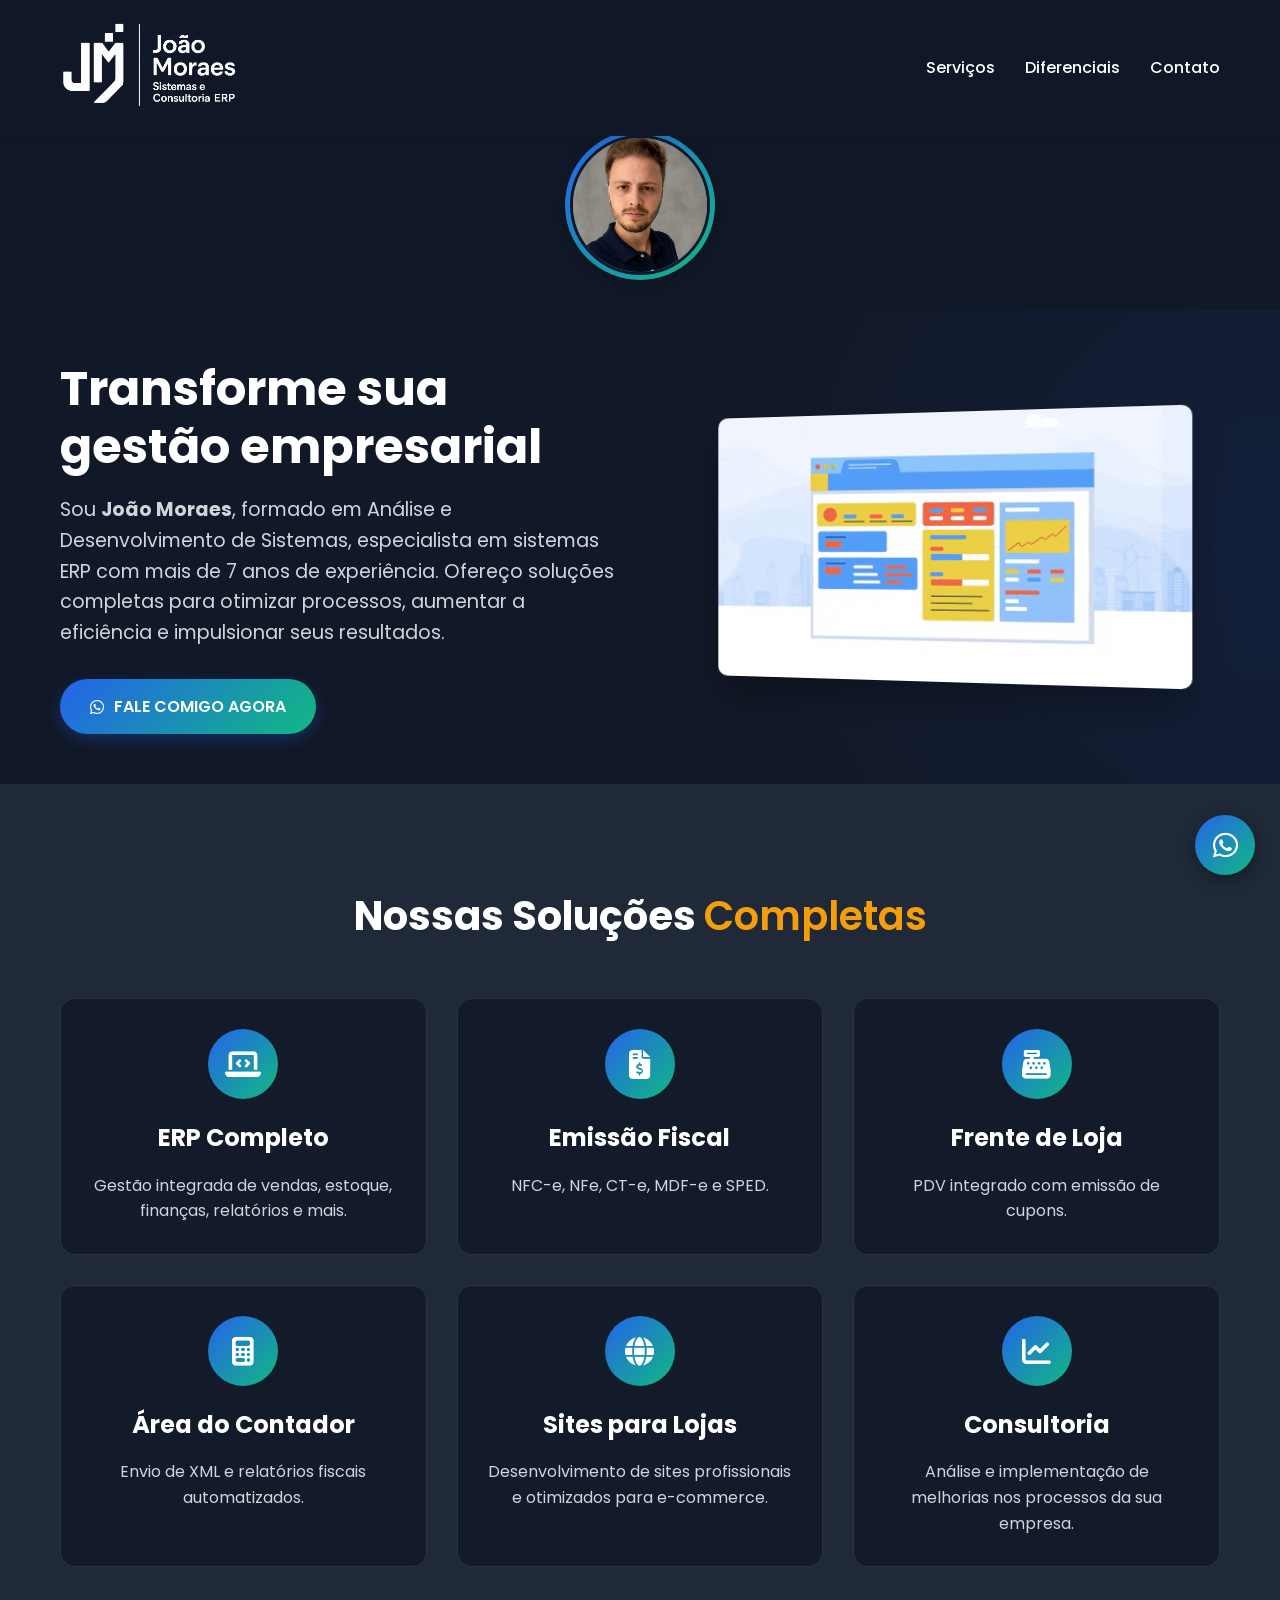
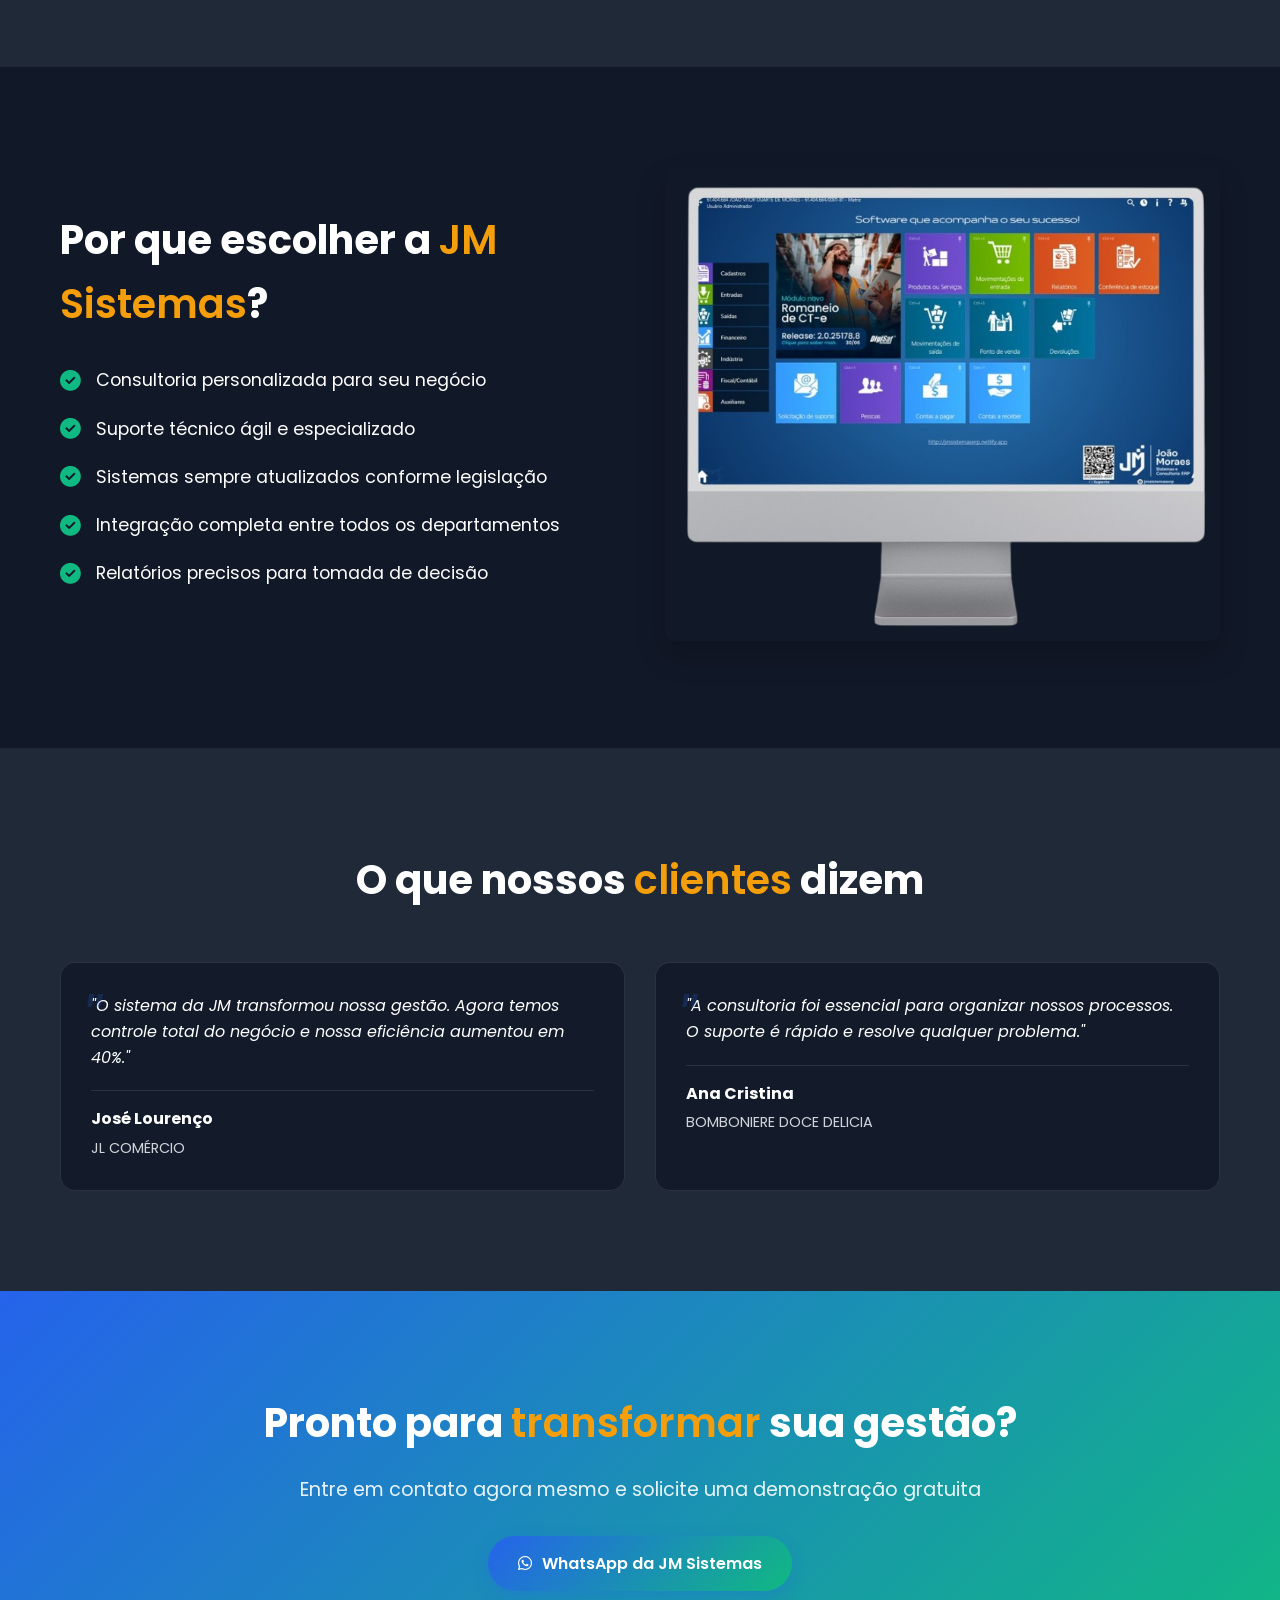
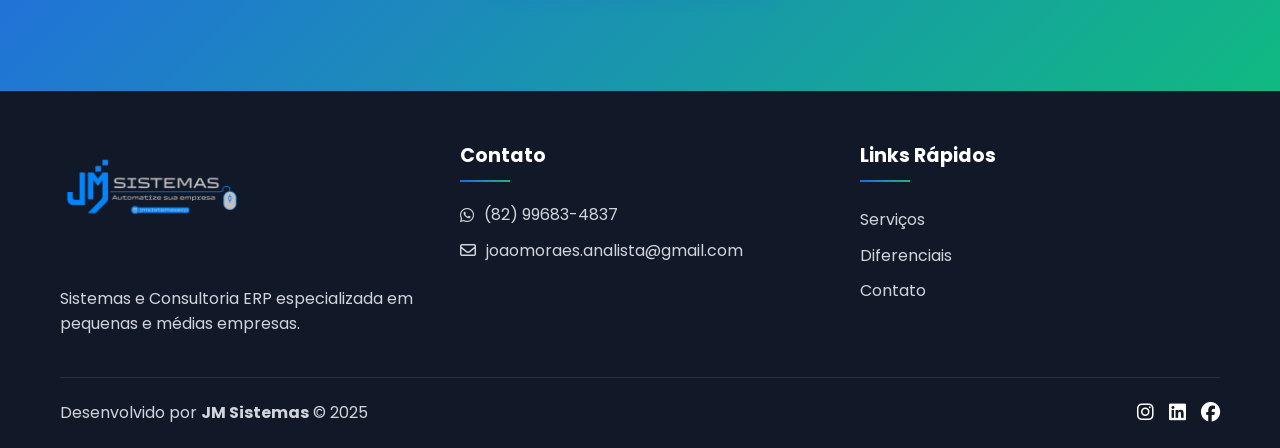
==== index.html @ 99997876 "icon" ====
<!DOCTYPE html>
<html lang="pt-BR">
<head>
    <meta charset="UTF-8">
    <meta name="viewport" content="width=device-width, initial-scale=1.0">
    <title>JM Sistemas e Consultoria ERP</title>
    <link rel="stylesheet" href="style.css">
    <link rel="stylesheet" href="https://cdnjs.cloudflare.com/ajax/libs/font-awesome/6.4.0/css/all.min.css">
    <link href="https://fonts.googleapis.com/css2?family=Poppins:wght@300;400;500;600;700&display=swap" rel="stylesheet">
    <link rel="icon" href="assets/images/favicon.ico" type="image/x-icon">

</head>
<body>
    <!-- Header com Logo e Botão WhatsApp -->
    <header id="inicio">
        <div class="header-container">
            <div class="logo-container">
                <img src="assets/images/logosemfundo.png" alt="JM Sistemas e Consultoria ERP" class="logo">
            </div>
            
            <!-- Menu de Navegação para Desktop -->
            <nav class="desktop-nav">
                <a href="#servicos">Serviços</a>
                <a href="#diferenciais">Diferenciais</a>
                <a href="#contato">Contato</a>
            </nav>
            
            <!-- Menu Hamburger para Mobile -->
            <div class="mobile-menu-btn">
                <i class="fas fa-bars"></i>
            </div>
        </div>
        
        <!-- Menu Mobile (expandido) -->
        <nav class="mobile-nav">
            <a href="#servicos">Serviços</a>
            <a href="#diferenciais">Diferenciais</a>
            <a href="#contato">Contato</a>
        </nav>
    </header>

    <!-- Botão WhatsApp Flutuante -->
    <a href="https://wa.me/5582996834837?text=Ol%C3%A1%2C%20gostaria%20de%20saber%20mais%20sobre%20o%20sistema%3F" class="floating-whatsapp">
        <i class="fab fa-whatsapp"></i>
    </a>

    <!-- Foto de Perfil Circular -->
    <div class="profile-pic-container">
        <img src="assets/images/seu-perfil.jpg" alt="João Moraes - Especialista em ERP" class="profile-pic">
    </div>

    <!-- Seção Hero -->
    <section class="hero">
        <div class="container">
            <div class="hero-content">
                <h1>Transforme sua gestão empresarial</h1>
                <p>Sou <strong>João Moraes</strong>, formado em Análise e Desenvolvimento de Sistemas, especialista em sistemas ERP com mais de 7 anos de experiência. Ofereço soluções completas para otimizar processos, aumentar a eficiência e impulsionar seus resultados.</p>
                <a href="https://wa.me/5582996834837?text=Ol%C3%A1%2C%20gostaria%20de%20saber%20mais%20sobre%20o%20sistema%3F" class="btn-whatsapp pulse">
                    <i class="fab fa-whatsapp"></i> FALE COMIGO AGORA
                </a>
            </div>
            <div class="hero-image">
                <img src="assets/images/erp-dashboard.gif" alt="Dashboard ERP - Sistema de gestão integrada">
            </div>
        </div>
    </section>

    <!-- Seção Serviços -->
    <section class="services" id="servicos">
        <div class="container">
            <h2>Nossas Soluções <span class="highlight">Completas</span></h2>
            <div class="services-grid">
                <div class="service-card">
                    <div class="service-icon">
                        <i class="fas fa-laptop-code"></i>
                    </div>
                    <h3>ERP Completo</h3>
                    <p>Gestão integrada de vendas, estoque, finanças, relatórios e mais.</p>
                </div>
                <div class="service-card">
                    <div class="service-icon">
                        <i class="fas fa-file-invoice-dollar"></i>
                    </div>
                    <h3>Emissão Fiscal</h3>
                    <p>NFC-e, NFe, CT-e, MDF-e e SPED.</p>
                </div>
                <div class="service-card">
                    <div class="service-icon">
                        <i class="fas fa-cash-register"></i>
                    </div>
                    <h3>Frente de Loja</h3>
                    <p>PDV integrado com emissão de cupons.</p>
                </div>
                <div class="service-card">
                    <div class="service-icon">
                        <i class="fas fa-calculator"></i>
                    </div>
                    <h3>Área do Contador</h3>
                    <p>Envio de XML e relatórios fiscais automatizados.</p>
                </div>
                <div class="service-card">
                    <div class="service-icon">
                        <i class="fas fa-globe"></i>
                    </div>
                    <h3>Sites para Lojas</h3>
                    <p>Desenvolvimento de sites profissionais e otimizados para e-commerce.</p>
                </div>
                <div class="service-card">
                    <div class="service-icon">
                        <i class="fas fa-chart-line"></i>
                    </div>
                    <h3>Consultoria</h3>
                    <p>Análise e implementação de melhorias nos processos da sua empresa.</p>
                </div>
            </div>
        </div>
    </section>

    <!-- Seção Diferenciais -->
    <section class="features" id="diferenciais">
        <div class="container">
            <div class="features-content">
                <h2>Por que escolher a <span class="highlight">JM Sistemas</span>?</h2>
                <ul>
                    <li><i class="fas fa-check-circle"></i> Consultoria personalizada para seu negócio</li>
                    <li><i class="fas fa-check-circle"></i> Suporte técnico ágil e especializado</li>
                    <li><i class="fas fa-check-circle"></i> Sistemas sempre atualizados conforme legislação</li>
                    <li><i class="fas fa-check-circle"></i> Integração completa entre todos os departamentos</li>
                    <li><i class="fas fa-check-circle"></i> Relatórios precisos para tomada de decisão</li>
                </ul>
            </div>
            <div class="features-image">
                <img src="assets/images/telasistema.png" alt="Sistema de gestão para lojas">
            </div>
        </div>
    </section>

    <!-- Seção de Depoimentos -->
    <section class="testimonials">
        <div class="container">
            <h2>O que nossos <span class="highlight">clientes</span> dizem</h2>
            <div class="testimonials-grid">
                <div class="testimonial-card">
                    <div class="testimonial-text">
                        <p>"O sistema da JM transformou nossa gestão. Agora temos controle total do negócio e nossa eficiência aumentou em 40%."</p>
                    </div>
                    <div class="testimonial-author">
                        <strong>José Lourenço</strong>
                        <span>JL COMÉRCIO</span>
                    </div>
                </div>
                <div class="testimonial-card">
                    <div class="testimonial-text">
                        <p>"A consultoria foi essencial para organizar nossos processos. O suporte é rápido e resolve qualquer problema."</p>
                    </div>
                    <div class="testimonial-author">
                        <strong>Ana Cristina</strong>
                        <span>BOMBONIERE DOCE DELICIA</span>
                    </div>
                </div>
            </div>
        </div>
    </section>

    <!-- CTA Final -->
    <section class="cta" id="contato">
        <div class="container">
            <h2>Pronto para <span class="highlight">transformar</span> sua gestão?</h2>
            <p>Entre em contato agora mesmo e solicite uma demonstração gratuita</p>
            <a href="https://wa.me/5582996834837?text=Ol%C3%A1%2C%20gostaria%20de%20saber%20mais%20sobre%20o%20sistema%3F" class="btn-whatsapp">
                <i class="fab fa-whatsapp"></i> WhatsApp da JM Sistemas
            </a>
        </div>
    </section>

    <!-- Rodapé -->
    <footer>
        <div class="container">
            <div class="footer-content">
                <div class="footer-info">
                    <img src="assets/images/pngarte.png" alt="JM Sistemas" class="footer-logo">
                    <p>Sistemas e Consultoria ERP especializada em pequenas e médias empresas.</p>
                </div>
                <div class="footer-contact">
                    <h3>Contato</h3>
                    <p><i class="fab fa-whatsapp"></i> (82) 99683-4837</p>
                    <p><i class="far fa-envelope"></i> joaomoraes.analista@gmail.com</p>
                </div>
                <div class="footer-links">
                    <h3>Links Rápidos</h3>
                    <a href="#servicos">Serviços</a>
                    <a href="#diferenciais">Diferenciais</a>
                    <a href="#contato">Contato</a>
                </div>
            </div>
            <div class="footer-bottom">
                <p>Desenvolvido por <strong>JM Sistemas</strong> © 2025</p>
                <div class="social-icons">
                    <a href="https://www.instagram.com/jmsistemaserp/"><i class="fab fa-instagram"></i></a>
                    <a href="https://www.linkedin.com/in/joao-moraes-17239a230/"><i class="fab fa-linkedin"></i></a>
                    <a href="#"><i class="fab fa-facebook"></i></a>
                </div>
            </div>
        </div>
    </footer>

    <script src="script.js"></script>
</body>
</html>
---- style.css ----
/* Reset e Variáveis */
:root {
    --primary: #2563eb;
    --primary-dark: #1d4ed8;
    --secondary: #10b981;
    --dark: #1f2937;
    --darker: #111827;
    --light: #f3f4f6;
    --accent: #f59e0b;
    --text: #ffffff;
    --text-muted: #d1d5db;
    --card-bg: rgba(17, 24, 39, 0.8);
    --gradient: linear-gradient(135deg, var(--primary), var(--secondary));
}

* {
    margin: 0;
    padding: 0;
    box-sizing: border-box;
}

body {
    font-family: 'Poppins', sans-serif;
    background-color: var(--darker);
    color: var(--text);
    line-height: 1.6;
    overflow-x: hidden;
    padding-top: 90px;
}

.container {
    width: 100%;
    max-width: 1200px;
    margin: 0 auto;
    padding: 0 20px;
}

.highlight {
    color: var(--accent);
    font-weight: 600;
}

/* Header */
header {
    position: fixed;
    top: 0;
    left: 0;
    width: 100%;
    padding: 15px 0;
    background: rgba(17, 24, 39, 0.95);
    backdrop-filter: blur(10px);
    z-index: 1000;
    box-shadow: 0 5px 15px rgba(0, 0, 0, 0.1);
    transition: all 0.3s ease;
}

.header-container {
    display: flex;
    justify-content: space-between;
    align-items: center;
    max-width: 1200px;
    margin: 0 auto;
    padding: 0 20px;
}

.logo-container {
    flex: 1;
}

.logo {
    max-width: 180px;
    height: auto;
    transition: all 0.3s ease;
}

/* Navegação Desktop */
.desktop-nav {
    display: flex;
    gap: 30px;
}

@media (max-width: 768px) {
    .desktop-nav {
        display: none;
    }
}

.desktop-nav a {
    color: var(--text);
    text-decoration: none;
    font-weight: 500;
    transition: all 0.3s ease;
    position: relative;
}

.desktop-nav a:after {
    content: '';
    position: absolute;
    bottom: -5px;
    left: 0;
    width: 0;
    height: 2px;
    background: var(--gradient);
    transition: width 0.3s ease;
}

.desktop-nav a:hover {
    color: var(--accent);
}

.desktop-nav a:hover:after {
    width: 100%;
}

/* Menu Mobile */
.mobile-menu-btn {
    display: none;
    font-size: 1.5rem;
    cursor: pointer;
    color: var(--text);
}

@media (max-width: 768px) {
    .mobile-menu-btn {
        display: block;
    }
}

.mobile-nav {
    display: none;
    flex-direction: column;
    background: var(--card-bg);
    padding: 20px;
    border-radius: 10px;
    margin-top: 20px;
    box-shadow: 0 5px 15px rgba(0, 0, 0, 0.2);
}

.mobile-nav.active {
    display: flex;
}

.mobile-nav a {
    color: var(--text);
    text-decoration: none;
    padding: 10px 0;
    border-bottom: 1px solid rgba(255, 255, 255, 0.1);
    transition: all 0.3s ease;
}

.mobile-nav a:hover {
    color: var(--accent);
    padding-left: 10px;
}

/* Botão WhatsApp Flutuante */
.floating-whatsapp {
    position: fixed;
    bottom: 25px;
    right: 25px;
    width: 60px;
    height: 60px;
    background: var(--gradient);
    color: white;
    border-radius: 50%;
    display: flex;
    align-items: center;
    justify-content: center;
    font-size: 1.8rem;
    text-decoration: none;
    box-shadow: 0 5px 15px rgba(0, 0, 0, 0.3);
    z-index: 999;
    transition: all 0.3s ease;
    animation: pulse 2s infinite;
}

.floating-whatsapp:hover {
    transform: scale(1.1);
    box-shadow: 0 8px 20px rgba(0, 0, 0, 0.4);
}

/* Foto de Perfil */
.profile-pic-container {
    width: 150px;
    height: 150px;
    margin: 40px auto 30px;
    border-radius: 50%;
    padding: 5px;
    background: var(--gradient);
    display: flex;
    align-items: center;
    justify-content: center;
    box-shadow: 0 5px 20px rgba(0, 0, 0, 0.2);
    animation: float 6s ease-in-out infinite;
}

.profile-pic {
    width: 100%;
    height: 100%;
    border-radius: 50%;
    object-fit: cover;
    border: 3px solid var(--darker);
}

@keyframes float {
    0%, 100% { transform: translateY(0); }
    50% { transform: translateY(-10px); }
}

/* Hero Section */
.hero {
    padding: 50px 0;
    position: relative;
    overflow: hidden;
}

.hero:before {
    content: '';
    position: absolute;
    top: -50%;
    right: -50%;
    width: 100%;
    height: 200%;
    background: radial-gradient(circle, rgba(37, 99, 235, 0.1) 0%, transparent 70%);
    z-index: -1;
}

.hero .container {
    display: flex;
    align-items: center;
    gap: 50px;
}

@media (max-width: 968px) {
    .hero .container {
        flex-direction: column;
        text-align: center;
    }
}

.hero-content {
    flex: 1;
}

.hero-content h1 {
    font-size: 3rem;
    margin-bottom: 20px;
    line-height: 1.2;
}

@media (max-width: 768px) {
    .hero-content h1 {
        font-size: 2.2rem;
    }
}

.hero-content p {
    font-size: 1.2rem;
    margin-bottom: 30px;
    color: var(--text-muted);
}

.hero-image {
    flex: 1;
    display: flex;
    justify-content: center;
    align-items: center;
}

.hero-image img {
    max-width: 100%;
    border-radius: 10px;
    box-shadow: 0 20px 40px rgba(0, 0, 0, 0.3);
    transform: perspective(800px) rotateY(-10deg);
    transition: transform 0.5s ease;
}

.hero-image img:hover {
    transform: perspective(800px) rotateY(0);
}

/* Botão WhatsApp */
.btn-whatsapp {
    display: inline-flex;
    align-items: center;
    gap: 10px;
    background: var(--gradient);
    color: white;
    padding: 15px 30px;
    border-radius: 50px;
    text-decoration: none;
    font-weight: 600;
    transition: all 0.3s ease;
    box-shadow: 0 5px 15px rgba(37, 99, 235, 0.3);
}

.btn-whatsapp:hover {
    transform: translateY(-3px);
    box-shadow: 0 8px 20px rgba(37, 99, 235, 0.4);
}

.pulse {
    animation: pulse 2s infinite;
}

@keyframes pulse {
    0% { box-shadow: 0 0 0 0 rgba(37, 99, 235, 0.7); }
    70% { box-shadow: 0 0 0 15px rgba(37, 99, 235, 0); }
    100% { box-shadow: 0 0 0 0 rgba(37, 99, 235, 0); }
}

/* Serviços */
.services {
    padding: 100px 0;
    background: var(--dark);
}

.services h2 {
    text-align: center;
    font-size: 2.5rem;
    margin-bottom: 50px;
}

.services-grid {
    display: grid;
    grid-template-columns: repeat(auto-fit, minmax(300px, 1fr));
    gap: 30px;
}

.service-card {
    background: var(--card-bg);
    padding: 30px;
    border-radius: 15px;
    transition: all 0.3s ease;
    text-align: center;
    border: 1px solid rgba(255, 255, 255, 0.1);
    backdrop-filter: blur(10px);
}

.service-card:hover {
    transform: translateY(-10px);
    box-shadow: 0 15px 30px rgba(0, 0, 0, 0.2);
    border-color: rgba(37, 99, 235, 0.3);
}

.service-icon {
    width: 70px;
    height: 70px;
    margin: 0 auto 20px;
    background: var(--gradient);
    border-radius: 50%;
    display: flex;
    align-items: center;
    justify-content: center;
    font-size: 1.8rem;
    color: white;
}

.service-card h3 {
    font-size: 1.5rem;
    margin-bottom: 15px;
}

.service-card p {
    color: var(--text-muted);
}

/* Diferenciais */
.features {
    padding: 100px 0;
}

.features .container {
    display: flex;
    align-items: center;
    gap: 50px;
}

@media (max-width: 968px) {
    .features .container {
        flex-direction: column;
    }
}

.features-content {
    flex: 1;
}

.features-content h2 {
    font-size: 2.5rem;
    margin-bottom: 30px;
}

.features-content ul {
    list-style: none;
}

.features-content li {
    margin: 20px 0;
    display: flex;
    align-items: center;
    font-size: 1.1rem;
}

.features-content i {
    color: var(--secondary);
    margin-right: 15px;
    font-size: 1.3rem;
}

.features-image {
    flex: 1;
}

.features-image img {
    max-width: 100%;
    border-radius: 10px;
    box-shadow: 0 15px 30px rgba(0, 0, 0, 0.2);
}

/* Depoimentos */
.testimonials {
    padding: 100px 0;
    background: var(--dark);
}

.testimonials h2 {
    text-align: center;
    font-size: 2.5rem;
    margin-bottom: 50px;
}

.testimonials-grid {
    display: grid;
    grid-template-columns: repeat(auto-fit, minmax(300px, 1fr));
    gap: 30px;
}

.testimonial-card {
    background: var(--card-bg);
    padding: 30px;
    border-radius: 15px;
    border: 1px solid rgba(255, 255, 255, 0.1);
}

.testimonial-text {
    margin-bottom: 20px;
    font-style: italic;
    position: relative;
}

.testimonial-text:before {
    content: '"';
    font-size: 4rem;
    color: var(--primary);
    opacity: 0.2;
    position: absolute;
    top: -20px;
    left: -10px;
}

.testimonial-author {
    border-top: 1px solid rgba(255, 255, 255, 0.1);
    padding-top: 15px;
}

.testimonial-author span {
    display: block;
    color: var(--text-muted);
    font-size: 0.9rem;
    margin-top: 5px;
}

/* CTA */
.cta {
    padding: 100px 0;
    text-align: center;
    background: var(--gradient);
}

.cta h2 {
    font-size: 2.5rem;
    margin-bottom: 20px;
}

.cta p {
    font-size: 1.2rem;
    margin-bottom: 30px;
    color: rgba(255, 255, 255, 0.9);
}

/* Footer */
footer {
    background: var(--darker);
    padding: 50px 0 20px;
}

.footer-content {
    display: grid;
    grid-template-columns: repeat(auto-fit, minmax(250px, 1fr));
    gap: 40px;
    margin-bottom: 40px;
}

.footer-logo {
    max-width: 180px;
    margin-bottom: 20px;
}

.footer-info p {
    color: var(--text-muted);
    margin-top: 15px;
}

.footer-contact h3,
.footer-links h3 {
    font-size: 1.2rem;
    margin-bottom: 20px;
    position: relative;
    padding-bottom: 10px;
}

.footer-contact h3:after,
.footer-links h3:after {
    content: '';
    position: absolute;
    bottom: 0;
    left: 0;
    width: 50px;
    height: 2px;
    background: var(--gradient);
}

.footer-contact p {
    margin: 10px 0;
    display: flex;
    align-items: center;
    gap: 10px;
    color: var(--text-muted);
}

.footer-links {
    display: flex;
    flex-direction: column;
}

.footer-links a {
    color: var(--text-muted);
    text-decoration: none;
    margin: 5px 0;
    transition: all 0.3s ease;
}

.footer-links a:hover {
    color: var(--accent);
    padding-left: 5px;
}

.footer-bottom {
    border-top: 1px solid rgba(255, 255, 255, 0.1);
    padding-top: 20px;
    display: flex;
    justify-content: space-between;
    align-items: center;
    flex-wrap: wrap;
    gap: 20px;
}

@media (max-width: 768px) {
    .footer-bottom {
        flex-direction: column;
        text-align: center;
    }
}

.footer-bottom p {
    color: var(--text-muted);
}

.social-icons {
    display: flex;
    gap: 15px;
}

.social-icons a {
    color: var(--text);
    font-size: 1.2rem;
    transition: all 0.3s ease;
}

.social-icons a:hover {
    color: var(--accent);
    transform: translateY(-3px);
}
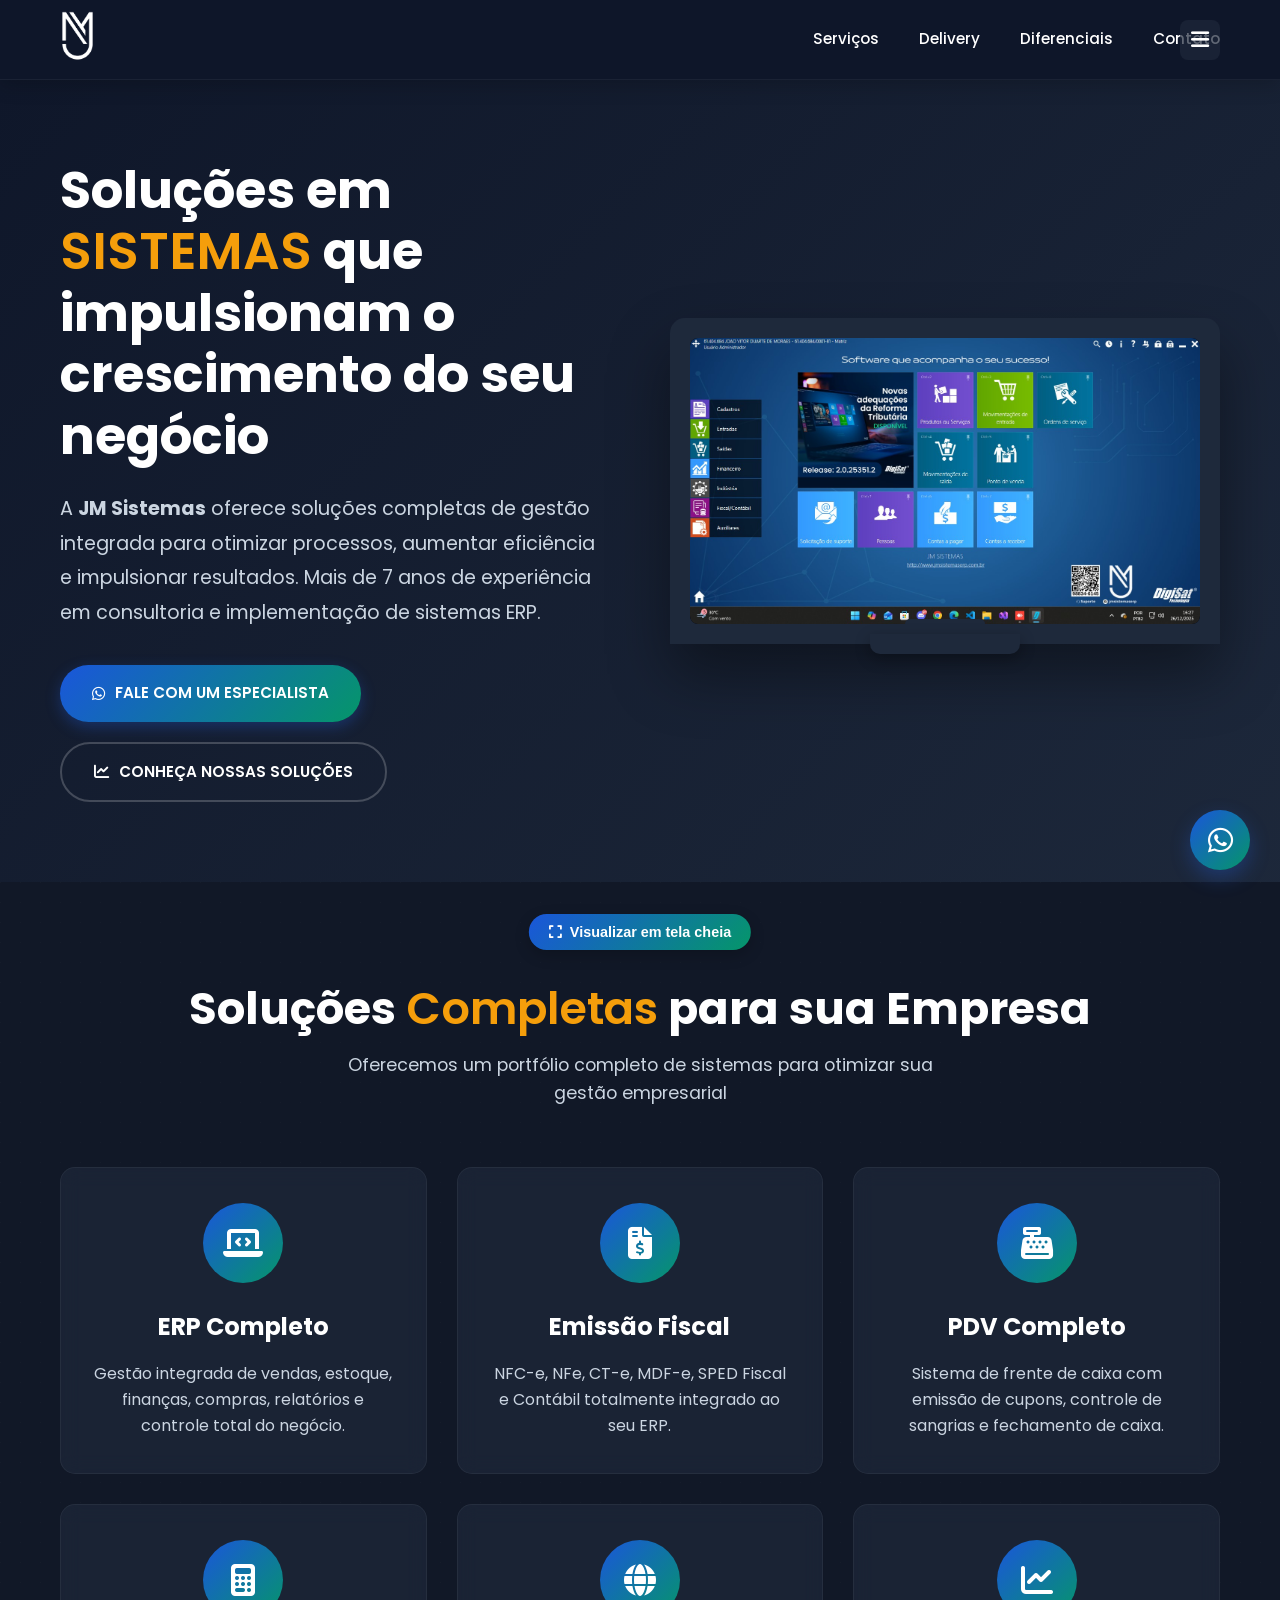
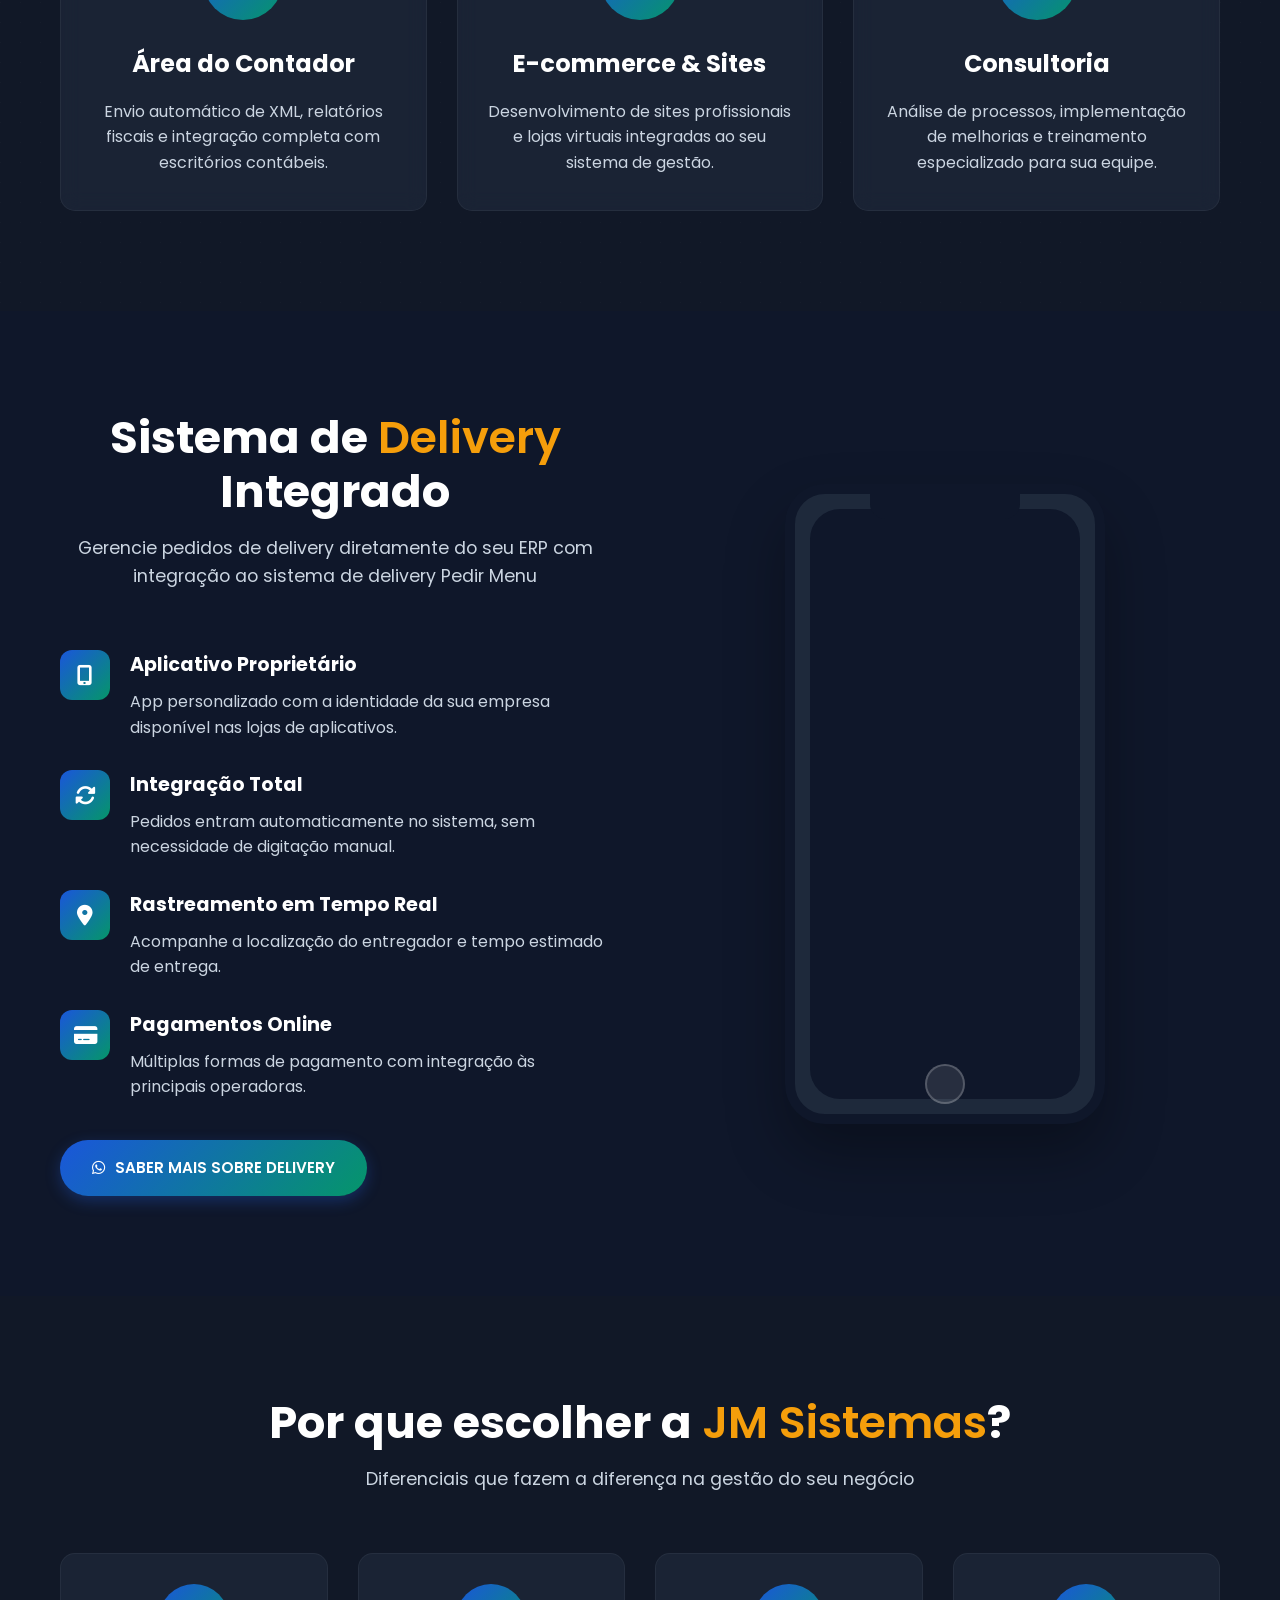
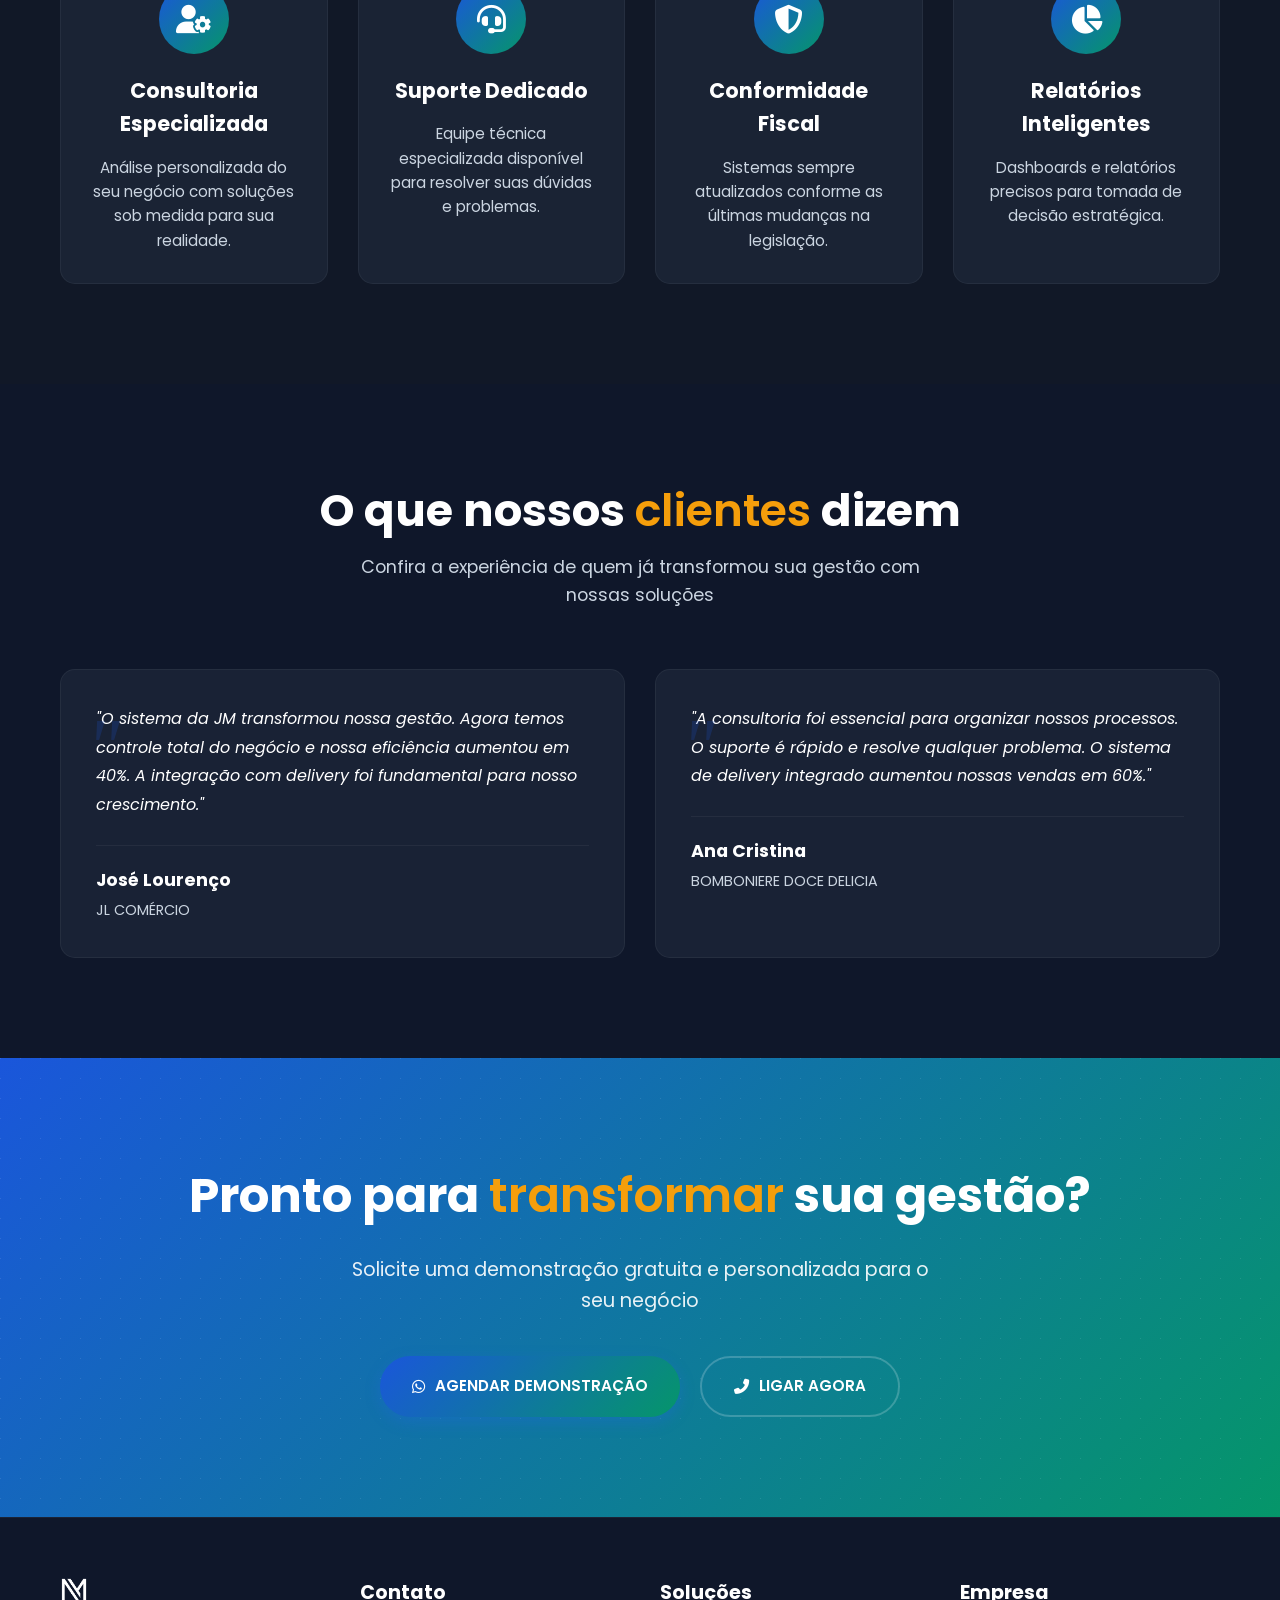
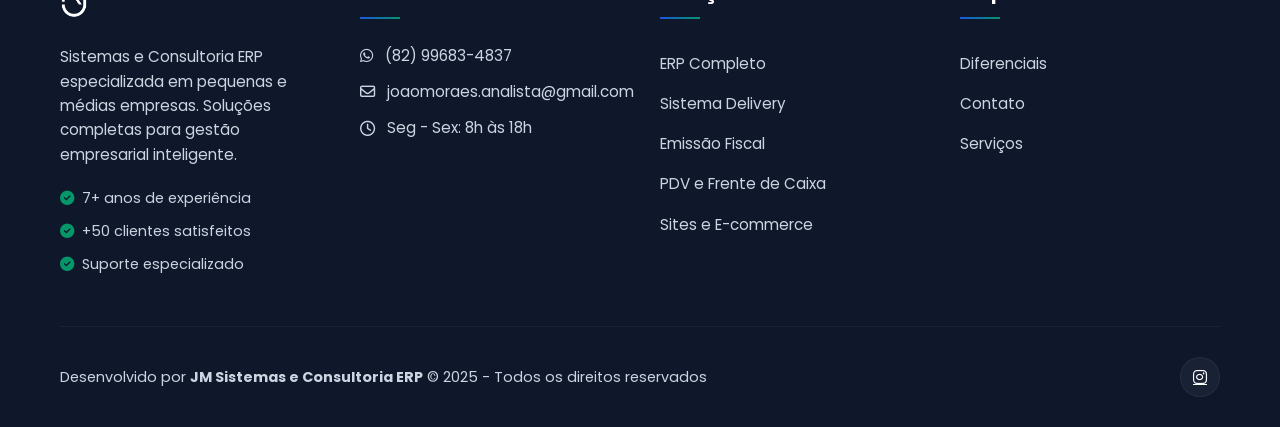
==== commit 39b6fb7f: "site atualizado" ====
--- a/index.html
+++ b/index.html
@@ -8,59 +8,71 @@
     <link rel="stylesheet" href="https://cdnjs.cloudflare.com/ajax/libs/font-awesome/6.4.0/css/all.min.css">
     <link href="https://fonts.googleapis.com/css2?family=Poppins:wght@300;400;500;600;700&display=swap" rel="stylesheet">
     <link rel="icon" href="assets/images/favicon.ico" type="image/x-icon">
-
 </head>
 <body>
-    <!-- Header com Logo e Botão WhatsApp -->
+    <!-- Header -->
     <header id="inicio">
         <div class="header-container">
             <div class="logo-container">
                 <img src="assets/images/logosemfundo.png" alt="JM Sistemas e Consultoria ERP" class="logo">
             </div>
             
-            <!-- Menu de Navegação para Desktop -->
             <nav class="desktop-nav">
                 <a href="#servicos">Serviços</a>
+                <a href="#delivery">Delivery</a>
                 <a href="#diferenciais">Diferenciais</a>
                 <a href="#contato">Contato</a>
             </nav>
             
-            <!-- Menu Hamburger para Mobile -->
             <div class="mobile-menu-btn">
                 <i class="fas fa-bars"></i>
             </div>
         </div>
         
-        <!-- Menu Mobile (expandido) -->
         <nav class="mobile-nav">
             <a href="#servicos">Serviços</a>
+            <a href="#delivery">Delivery</a>
             <a href="#diferenciais">Diferenciais</a>
             <a href="#contato">Contato</a>
         </nav>
     </header>
 
-    <!-- Botão WhatsApp Flutuante -->
-    <a href="https://wa.me/5582996834837?text=Ol%C3%A1%2C%20gostaria%20de%20saber%20mais%20sobre%20o%20sistema%3F" class="floating-whatsapp">
+    <!-- WhatsApp Flutuante -->
+    <a href="https://wa.me/message/GL73J2GZFYFAN1" class="floating-whatsapp">
         <i class="fab fa-whatsapp"></i>
     </a>
 
-    <!-- Foto de Perfil Circular -->
-    <div class="profile-pic-container">
-        <img src="assets/images/seu-perfil.jpg" alt="João Moraes - Especialista em ERP" class="profile-pic">
-    </div>
-
     <!-- Seção Hero -->
     <section class="hero">
         <div class="container">
             <div class="hero-content">
-                <h1>Transforme sua gestão empresarial</h1>
-                <p>Sou <strong>João Moraes</strong>, formado em Análise e Desenvolvimento de Sistemas, especialista em sistemas ERP com mais de 7 anos de experiência. Ofereço soluções completas para otimizar processos, aumentar a eficiência e impulsionar seus resultados.</p>
-                <a href="https://wa.me/5582996834837?text=Ol%C3%A1%2C%20gostaria%20de%20saber%20mais%20sobre%20o%20sistema%3F" class="btn-whatsapp pulse">
-                    <i class="fab fa-whatsapp"></i> FALE COMIGO AGORA
-                </a>
+                <h1>Soluções em <span class="highlight">SISTEMAS</span> que impulsionam o crescimento do seu negócio</h1>
+                <p>A <strong>JM Sistemas</strong> oferece soluções completas de gestão integrada para otimizar processos, aumentar eficiência e impulsionar resultados. Mais de 7 anos de experiência em consultoria e implementação de sistemas ERP.</p>
+                <div class="hero-buttons">
+                    <a href="https://wa.me/message/GL73J2GZFYFAN1" class="btn-whatsapp pulse">
+                        <i class="fab fa-whatsapp"></i> FALE COM UM ESPECIALISTA
+                    </a>
+                    <a href="#servicos" class="btn-secondary">
+                        <i class="fas fa-chart-line"></i> CONHEÇA NOSSAS SOLUÇÕES
+                    </a>
+                </div>
             </div>
             <div class="hero-image">
-                <img src="assets/images/erp-dashboard.gif" alt="Dashboard ERP - Sistema de gestão integrada">
+                <!-- Computador com tela do sistema -->
+                <div class="computer-device">
+                    <div class="computer-monitor">
+                        <div class="computer-screen">
+                            <div class="screen-content">
+                                <!-- Aqui você pode colocar uma imagem do seu sistema -->
+                                <img src="assets/images/fundosistema.jpg" alt="Dashboard do Sistema ERP - JM Sistemas" class="system-screenshot">
+                            </div>
+                        </div>
+                        <div class="monitor-frame">
+                            <div class="monitor-stand"></div>
+                            <div class="monitor-base"></div>
+                        </div>
+                    </div>
+                </div>
             </div>
         </div>
     </section>
@@ -68,69 +80,204 @@
     <!-- Seção Serviços -->
     <section class="services" id="servicos">
         <div class="container">
-            <h2>Nossas Soluções <span class="highlight">Completas</span></h2>
+            <div class="section-header">
+                <h2>Soluções <span class="highlight">Completas</span> para sua Empresa</h2>
+                <p>Oferecemos um portfólio completo de sistemas para otimizar sua gestão empresarial</p>
+            </div>
             <div class="services-grid">
                 <div class="service-card">
                     <div class="service-icon">
                         <i class="fas fa-laptop-code"></i>
                     </div>
                     <h3>ERP Completo</h3>
-                    <p>Gestão integrada de vendas, estoque, finanças, relatórios e mais.</p>
+                    <p>Gestão integrada de vendas, estoque, finanças, compras, relatórios e controle total do negócio.</p>
                 </div>
                 <div class="service-card">
                     <div class="service-icon">
                         <i class="fas fa-file-invoice-dollar"></i>
                     </div>
                     <h3>Emissão Fiscal</h3>
-                    <p>NFC-e, NFe, CT-e, MDF-e e SPED.</p>
+                    <p>NFC-e, NFe, CT-e, MDF-e, SPED Fiscal e Contábil totalmente integrado ao seu ERP.</p>
                 </div>
                 <div class="service-card">
                     <div class="service-icon">
                         <i class="fas fa-cash-register"></i>
                     </div>
-                    <h3>Frente de Loja</h3>
-                    <p>PDV integrado com emissão de cupons.</p>
+                    <h3>PDV Completo</h3>
+                    <p>Sistema de frente de caixa com emissão de cupons, controle de sangrias e fechamento de caixa.</p>
                 </div>
                 <div class="service-card">
                     <div class="service-icon">
                         <i class="fas fa-calculator"></i>
                     </div>
                     <h3>Área do Contador</h3>
-                    <p>Envio de XML e relatórios fiscais automatizados.</p>
+                    <p>Envio automático de XML, relatórios fiscais e integração completa com escritórios contábeis.</p>
                 </div>
                 <div class="service-card">
                     <div class="service-icon">
                         <i class="fas fa-globe"></i>
                     </div>
-                    <h3>Sites para Lojas</h3>
-                    <p>Desenvolvimento de sites profissionais e otimizados para e-commerce.</p>
+                    <h3>E-commerce & Sites</h3>
+                    <p>Desenvolvimento de sites profissionais e lojas virtuais integradas ao seu sistema de gestão.</p>
                 </div>
                 <div class="service-card">
                     <div class="service-icon">
                         <i class="fas fa-chart-line"></i>
                     </div>
                     <h3>Consultoria</h3>
-                    <p>Análise e implementação de melhorias nos processos da sua empresa.</p>
-                </div>
-            </div>
-        </div>
-    </section>
+                    <p>Análise de processos, implementação de melhorias e treinamento especializado para sua equipe.</p>
+                </div>
+            </div>
+        </div>
+    </section>
+
+<!-- Nova Seção: Sistema de Delivery -->
+<section class="delivery-system" id="delivery">
+    <div class="container">
+        <div class="delivery-content">
+            <div class="delivery-text">
+                <div class="section-header">
+                    <h2>Sistema de <span class="highlight">Delivery</span> Integrado</h2>
+                    <p>Gerencie pedidos de delivery diretamente do seu ERP com integração ao sistema de delivery Pedir Menu</p>
+                </div>
+                
+                <div class="delivery-features">
+                    <div class="feature-item">
+                        <div class="feature-icon">
+                            <i class="fas fa-mobile-alt"></i>
+                        </div>
+                        <div class="feature-text">
+                            <h4>Aplicativo Proprietário</h4>
+                            <p>App personalizado com a identidade da sua empresa disponível nas lojas de aplicativos.</p>
+                        </div>
+                    </div>
+                    
+                    <div class="feature-item">
+                        <div class="feature-icon">
+                            <i class="fas fa-sync-alt"></i>
+                        </div>
+                        <div class="feature-text">
+                            <h4>Integração Total</h4>
+                            <p>Pedidos entram automaticamente no sistema, sem necessidade de digitação manual.</p>
+                        </div>
+                    </div>
+                    
+                    <div class="feature-item">
+                        <div class="feature-icon">
+                            <i class="fas fa-map-marker-alt"></i>
+                        </div>
+                        <div class="feature-text">
+                            <h4>Rastreamento em Tempo Real</h4>
+                            <p>Acompanhe a localização do entregador e tempo estimado de entrega.</p>
+                        </div>
+                    </div>
+                    
+                    <div class="feature-item">
+                        <div class="feature-icon">
+                            <i class="fas fa-credit-card"></i>
+                        </div>
+                        <div class="feature-text">
+                            <h4>Pagamentos Online</h4>
+                            <p>Múltiplas formas de pagamento com integração às principais operadoras.</p>
+                        </div>
+                    </div>
+                </div>
+                
+                <a href="https://wa.me/5582996834837?text=Ol%C3%A1%2C%20gostaria%20de%20saber%20mais%20sobre%20o%20sistema%20de%20delivery%3F" class="btn-whatsapp">
+                    <i class="fab fa-whatsapp"></i> SABER MAIS SOBRE DELIVERY
+                </a>
+            </div>
+            
+            <div class="delivery-image">
+                <div class="mobile-device">
+                    <div class="mobile-screen">
+                        <div class="delivery-iframe-container">
+                            <!-- IFRAME com o site real -->
+                            <iframe src="https://preview.pedir.menu/" 
+                                    class="delivery-iframe" 
+                                    title="Preview do Sistema de Delivery"
+                                    loading="lazy"
+                                    sandbox="allow-scripts allow-same-origin">
+                            </iframe>
+                            <!-- Overlay com link -->
+                            <div class="iframe-overlay">
+                                <a href="https://preview.pedir.menu/" target="_blank" rel="noopener">
+                                    <i class="fas fa-external-link-alt"></i>
+                                    <span>Clique para ver em tela cheia</span>
+                                </a>
+                            </div>
+                        </div>
+                    </div>
+                    <div class="mobile-frame">
+                        <div class="mobile-notch"></div>
+                        <div class="mobile-button"></div>
+                    </div>
+                </div>
+                <button class="fullscreen-button" id="openDeliveryModal">
+                    <i class="fas fa-expand"></i> Visualizar em tela cheia
+                </button>
+            </div>
+        </div>
+    </div>
+</section>
+
+<!-- Modal para visualização em tela cheia -->
+<div class="delivery-modal" id="deliveryModal">
+    <div class="delivery-modal-content">
+        <div class="delivery-modal-header">
+            <h3><i class="fas fa-mobile-alt"></i> Preview do Sistema de Delivery</h3>
+            <button class="close-modal" id="closeDeliveryModal">
+                <i class="fas fa-times"></i>
+            </button>
+        </div>
+        <iframe src="https://preview.pedir.menu/" 
+                class="delivery-modal-iframe" 
+                title="Sistema de Delivery - JM Sistemas"
+                allowfullscreen>
+        </iframe>
+    </div>
+</div>
 
     <!-- Seção Diferenciais -->
     <section class="features" id="diferenciais">
         <div class="container">
-            <div class="features-content">
+            <div class="section-header">
                 <h2>Por que escolher a <span class="highlight">JM Sistemas</span>?</h2>
-                <ul>
-                    <li><i class="fas fa-check-circle"></i> Consultoria personalizada para seu negócio</li>
-                    <li><i class="fas fa-check-circle"></i> Suporte técnico ágil e especializado</li>
-                    <li><i class="fas fa-check-circle"></i> Sistemas sempre atualizados conforme legislação</li>
-                    <li><i class="fas fa-check-circle"></i> Integração completa entre todos os departamentos</li>
-                    <li><i class="fas fa-check-circle"></i> Relatórios precisos para tomada de decisão</li>
-                </ul>
-            </div>
-            <div class="features-image">
-                <img src="assets/images/telasistema.png" alt="Sistema de gestão para lojas">
+                <p>Diferenciais que fazem a diferença na gestão do seu negócio</p>
+            </div>
+            
+            <div class="features-grid">
+                <div class="feature-card">
+                    <div class="feature-card-icon">
+                        <i class="fas fa-user-cog"></i>
+                    </div>
+                    <h3>Consultoria Especializada</h3>
+                    <p>Análise personalizada do seu negócio com soluções sob medida para sua realidade.</p>
+                </div>
+                
+                <div class="feature-card">
+                    <div class="feature-card-icon">
+                        <i class="fas fa-headset"></i>
+                    </div>
+                    <h3>Suporte Dedicado</h3>
+                    <p>Equipe técnica especializada disponível para resolver suas dúvidas e problemas.</p>
+                </div>
+                
+                <div class="feature-card">
+                    <div class="feature-card-icon">
+                        <i class="fas fa-shield-alt"></i>
+                    </div>
+                    <h3>Conformidade Fiscal</h3>
+                    <p>Sistemas sempre atualizados conforme as últimas mudanças na legislação.</p>
+                </div>
+                
+                <div class="feature-card">
+                    <div class="feature-card-icon">
+                        <i class="fas fa-chart-pie"></i>
+                    </div>
+                    <h3>Relatórios Inteligentes</h3>
+                    <p>Dashboards e relatórios precisos para tomada de decisão estratégica.</p>
+                </div>
             </div>
         </div>
     </section>
@@ -138,11 +285,14 @@
     <!-- Seção de Depoimentos -->
     <section class="testimonials">
         <div class="container">
-            <h2>O que nossos <span class="highlight">clientes</span> dizem</h2>
+            <div class="section-header">
+                <h2>O que nossos <span class="highlight">clientes</span> dizem</h2>
+                <p>Confira a experiência de quem já transformou sua gestão com nossas soluções</p>
+            </div>
             <div class="testimonials-grid">
                 <div class="testimonial-card">
                     <div class="testimonial-text">
-                        <p>"O sistema da JM transformou nossa gestão. Agora temos controle total do negócio e nossa eficiência aumentou em 40%."</p>
+                        <p>"O sistema da JM transformou nossa gestão. Agora temos controle total do negócio e nossa eficiência aumentou em 40%. A integração com delivery foi fundamental para nosso crescimento."</p>
                     </div>
                     <div class="testimonial-author">
                         <strong>José Lourenço</strong>
@@ -151,13 +301,22 @@
                 </div>
                 <div class="testimonial-card">
                     <div class="testimonial-text">
-                        <p>"A consultoria foi essencial para organizar nossos processos. O suporte é rápido e resolve qualquer problema."</p>
+                        <p>"A consultoria foi essencial para organizar nossos processos. O suporte é rápido e resolve qualquer problema. O sistema de delivery integrado aumentou nossas vendas em 60%."</p>
                     </div>
                     <div class="testimonial-author">
                         <strong>Ana Cristina</strong>
                         <span>BOMBONIERE DOCE DELICIA</span>
                     </div>
                 </div>
+                <!-- <div class="testimonial-card">
+                    <div class="testimonial-text">
+                        <p>"Implementamos o ERP completo com sistema de delivery e os resultados foram impressionantes. Controle total do estoque, pedidos automatizados e relatórios precisos."</p>
+                    </div>
+                    <div class="testimonial-author">
+                        <strong>Carlos Eduardo</strong>
+                        <span>SUPERMERCADO VILA NOVA</span> -->
+                    </div>
+                </div>
             </div>
         </div>
     </section>
@@ -165,11 +324,18 @@
     <!-- CTA Final -->
     <section class="cta" id="contato">
         <div class="container">
-            <h2>Pronto para <span class="highlight">transformar</span> sua gestão?</h2>
-            <p>Entre em contato agora mesmo e solicite uma demonstração gratuita</p>
-            <a href="https://wa.me/5582996834837?text=Ol%C3%A1%2C%20gostaria%20de%20saber%20mais%20sobre%20o%20sistema%3F" class="btn-whatsapp">
-                <i class="fab fa-whatsapp"></i> WhatsApp da JM Sistemas
-            </a>
+            <div class="cta-content">
+                <h2>Pronto para <span class="highlight">transformar</span> sua gestão?</h2>
+                <p>Solicite uma demonstração gratuita e personalizada para o seu negócio</p>
+                <div class="cta-buttons">
+                    <a href="https://wa.me/message/GL73J2GZFYFAN1" class="btn-whatsapp">
+                        <i class="fab fa-whatsapp"></i> AGENDAR DEMONSTRAÇÃO
+                    </a>
+                    <a href="tel:5582996834837" class="btn-secondary">
+                        <i class="fas fa-phone-alt"></i> LIGAR AGORA
+                    </a>
+                </div>
+            </div>
         </div>
     </section>
 
@@ -179,26 +345,41 @@
             <div class="footer-content">
                 <div class="footer-info">
                     <img src="assets/images/pngarte.png" alt="JM Sistemas" class="footer-logo">
-                    <p>Sistemas e Consultoria ERP especializada em pequenas e médias empresas.</p>
+                    <p>Sistemas e Consultoria ERP especializada em pequenas e médias empresas. Soluções completas para gestão empresarial inteligente.</p>
+                    <div class="footer-certificates">
+                        <span><i class="fas fa-check-circle"></i> 7+ anos de experiência</span>
+                        <span><i class="fas fa-check-circle"></i> +50 clientes satisfeitos</span>
+                        <span><i class="fas fa-check-circle"></i> Suporte especializado</span>
+                    </div>
                 </div>
                 <div class="footer-contact">
                     <h3>Contato</h3>
                     <p><i class="fab fa-whatsapp"></i> (82) 99683-4837</p>
                     <p><i class="far fa-envelope"></i> joaomoraes.analista@gmail.com</p>
+                    <p><i class="far fa-clock"></i> Seg - Sex: 8h às 18h</p>
                 </div>
                 <div class="footer-links">
-                    <h3>Links Rápidos</h3>
-                    <a href="#servicos">Serviços</a>
+                    <h3>Soluções</h3>
+                    <a href="#servicos">ERP Completo</a>
+                    <a href="#delivery">Sistema Delivery</a>
+                    <a href="#servicos">Emissão Fiscal</a>
+                    <a href="#servicos">PDV e Frente de Caixa</a>
+                    <a href="#servicos">Sites e E-commerce</a>
+                </div>
+                <div class="footer-links">
+                    <h3>Empresa</h3>
                     <a href="#diferenciais">Diferenciais</a>
                     <a href="#contato">Contato</a>
+                    <a href="#servicos">Serviços</a>
                 </div>
             </div>
             <div class="footer-bottom">
-                <p>Desenvolvido por <strong>JM Sistemas</strong> © 2025</p>
+                <p>Desenvolvido por <strong>JM Sistemas e Consultoria ERP</strong> © 2025 - Todos os direitos reservados</p>
                 <div class="social-icons">
                     <a href="https://www.instagram.com/jmsistemaserp/"><i class="fab fa-instagram"></i></a>
-                    <a href="https://www.linkedin.com/in/joao-moraes-17239a230/"><i class="fab fa-linkedin"></i></a>
+                    <!-- <a href="https://www.linkedin.com/in/joao-moraes-17239a230/"><i class="fab fa-linkedin"></i></a>
                     <a href="#"><i class="fab fa-facebook"></i></a>
+                    <a href="#"><i class="fab fa-youtube"></i></a> -->
                 </div>
             </div>
         </div>
--- a/style.css
+++ b/style.css
@@ -1,22 +1,28 @@
 /* Reset e Variáveis */
 :root {
-    --primary: #2563eb;
-    --primary-dark: #1d4ed8;
-    --secondary: #10b981;
-    --dark: #1f2937;
-    --darker: #111827;
-    --light: #f3f4f6;
+    --primary: #1a56db;
+    --primary-dark: #1e429f;
+    --secondary: #059669;
+    --secondary-dark: #047857;
+    --dark: #111827;
+    --darker: #0f172a;
+    --light: #f8fafc;
     --accent: #f59e0b;
     --text: #ffffff;
-    --text-muted: #d1d5db;
-    --card-bg: rgba(17, 24, 39, 0.8);
+    --text-muted: #cbd5e1;
+    --card-bg: rgba(30, 41, 59, 0.7);
     --gradient: linear-gradient(135deg, var(--primary), var(--secondary));
+    --gradient-dark: linear-gradient(135deg, var(--primary-dark), var(--secondary-dark));
 }
 
 * {
     margin: 0;
     padding: 0;
     box-sizing: border-box;
+}
+
+html {
+    scroll-behavior: smooth;
 }
 
 body {
@@ -25,7 +31,7 @@
     color: var(--text);
     line-height: 1.6;
     overflow-x: hidden;
-    padding-top: 90px;
+    padding-top: 80px; /* ESPAÇO PARA O HEADER FIXO */
 }
 
 .container {
@@ -40,18 +46,22 @@
     font-weight: 600;
 }
 
-/* Header */
+/* Header - LOGO RESPONSIVA E CENTRALIZADA NO MOBILE */
 header {
     position: fixed;
     top: 0;
     left: 0;
     width: 100%;
     padding: 15px 0;
-    background: rgba(17, 24, 39, 0.95);
+    background: rgba(15, 23, 42, 0.95);
     backdrop-filter: blur(10px);
     z-index: 1000;
-    box-shadow: 0 5px 15px rgba(0, 0, 0, 0.1);
-    transition: all 0.3s ease;
+    box-shadow: 0 4px 20px rgba(0, 0, 0, 0.2);
+    transition: all 0.3s ease;
+    border-bottom: 1px solid rgba(255, 255, 255, 0.05);
+    height: 80px;
+    display: flex;
+    align-items: center;
 }
 
 .header-container {
@@ -61,22 +71,89 @@
     max-width: 1200px;
     margin: 0 auto;
     padding: 0 20px;
+    position: relative;
+    width: 100%;
 }
 
 .logo-container {
-    flex: 1;
-}
-
+    flex: 0 0 auto;
+}
+
+/* LOGO RESPONSIVA - Tamanhos ajustados */
 .logo {
-    max-width: 180px;
-    height: auto;
-    transition: all 0.3s ease;
+    height: 45px; /* Altura fixa para manter proporção */
+    width: auto;
+    max-width: 200px;
+    transition: all 0.3s ease;
+}
+
+/* Tamanhos responsivos para logo */
+@media (min-width: 1200px) {
+    .logo {
+        height: 50px;
+    }
+}
+
+@media (max-width: 992px) {
+    .logo {
+        height: 40px;
+        max-width: 180px;
+    }
+}
+
+@media (max-width: 768px) {
+    body {
+        padding-top: 70px; /* MENOR ESPAÇO PARA MOBILE */
+    }
+    
+    header {
+        height: 70px;
+        padding: 10px 0;
+    }
+    
+    .header-container {
+        justify-content: center;
+        padding: 0 60px 0 20px;
+    }
+    
+    .logo-container {
+        position: absolute;
+        left: 50%;
+        transform: translateX(-50%);
+    }
+    
+    .logo {
+        height: 35px;
+        max-width: 150px;
+    }
+}
+
+@media (max-width: 480px) {
+    body {
+        padding-top: 65px; /* ESPAÇO AINDA MENOR PARA MOBILE PEQUENO */
+    }
+    
+    header {
+        height: 65px;
+        padding: 8px 0;
+    }
+    
+    .logo {
+        height: 30px;
+        max-width: 130px;
+    }
 }
 
 /* Navegação Desktop */
 .desktop-nav {
     display: flex;
-    gap: 30px;
+    gap: 40px;
+}
+
+@media (max-width: 992px) {
+    .desktop-nav {
+        gap: 25px;
+    }
 }
 
 @media (max-width: 768px) {
@@ -89,14 +166,17 @@
     color: var(--text);
     text-decoration: none;
     font-weight: 500;
-    transition: all 0.3s ease;
-    position: relative;
+    font-size: 0.95rem;
+    transition: all 0.3s ease;
+    position: relative;
+    padding: 5px 0;
+    white-space: nowrap;
 }
 
 .desktop-nav a:after {
     content: '';
     position: absolute;
-    bottom: -5px;
+    bottom: 0;
     left: 0;
     width: 0;
     height: 2px;
@@ -115,14 +195,31 @@
 /* Menu Mobile */
 .mobile-menu-btn {
     display: none;
-    font-size: 1.5rem;
+    font-size: 1.3rem;
     cursor: pointer;
     color: var(--text);
+    background: var(--card-bg);
+    width: 40px;
+    height: 40px;
+    border-radius: 8px;
+    display: flex;
+    align-items: center;
+    justify-content: center;
+    transition: all 0.3s ease;
+    position: absolute;
+    right: 20px;
+    top: 50%;
+    transform: translateY(-50%);
+    z-index: 2;
+}
+
+.mobile-menu-btn:hover {
+    background: rgba(37, 99, 235, 0.2);
 }
 
 @media (max-width: 768px) {
     .mobile-menu-btn {
-        display: block;
+        display: flex;
     }
 }
 
@@ -132,8 +229,14 @@
     background: var(--card-bg);
     padding: 20px;
     border-radius: 10px;
-    margin-top: 20px;
-    box-shadow: 0 5px 15px rgba(0, 0, 0, 0.2);
+    margin-top: 10px;
+    box-shadow: 0 10px 25px rgba(0, 0, 0, 0.2);
+    border: 1px solid rgba(255, 255, 255, 0.05);
+    position: absolute;
+    top: 100%;
+    right: 20px;
+    width: 250px;
+    z-index: 1001;
 }
 
 .mobile-nav.active {
@@ -143,9 +246,14 @@
 .mobile-nav a {
     color: var(--text);
     text-decoration: none;
-    padding: 10px 0;
-    border-bottom: 1px solid rgba(255, 255, 255, 0.1);
-    transition: all 0.3s ease;
+    padding: 12px 0;
+    border-bottom: 1px solid rgba(255, 255, 255, 0.05);
+    transition: all 0.3s ease;
+    font-size: 0.95rem;
+}
+
+.mobile-nav a:last-child {
+    border-bottom: none;
 }
 
 .mobile-nav a:hover {
@@ -156,8 +264,8 @@
 /* Botão WhatsApp Flutuante */
 .floating-whatsapp {
     position: fixed;
-    bottom: 25px;
-    right: 25px;
+    bottom: 30px;
+    right: 30px;
     width: 60px;
     height: 60px;
     background: var(--gradient);
@@ -168,7 +276,7 @@
     justify-content: center;
     font-size: 1.8rem;
     text-decoration: none;
-    box-shadow: 0 5px 15px rgba(0, 0, 0, 0.3);
+    box-shadow: 0 8px 20px rgba(37, 99, 235, 0.3);
     z-index: 999;
     transition: all 0.3s ease;
     animation: pulse 2s infinite;
@@ -176,42 +284,41 @@
 
 .floating-whatsapp:hover {
     transform: scale(1.1);
-    box-shadow: 0 8px 20px rgba(0, 0, 0, 0.4);
-}
-
-/* Foto de Perfil */
-.profile-pic-container {
-    width: 150px;
-    height: 150px;
-    margin: 40px auto 30px;
-    border-radius: 50%;
-    padding: 5px;
-    background: var(--gradient);
-    display: flex;
-    align-items: center;
-    justify-content: center;
-    box-shadow: 0 5px 20px rgba(0, 0, 0, 0.2);
-    animation: float 6s ease-in-out infinite;
-}
-
-.profile-pic {
-    width: 100%;
-    height: 100%;
-    border-radius: 50%;
-    object-fit: cover;
-    border: 3px solid var(--darker);
-}
-
-@keyframes float {
-    0%, 100% { transform: translateY(0); }
-    50% { transform: translateY(-10px); }
-}
-
-/* Hero Section */
+    box-shadow: 0 10px 25px rgba(37, 99, 235, 0.4);
+    background: var(--gradient-dark);
+}
+
+/* Seção Header */
+.section-header {
+    text-align: center;
+    margin-bottom: 60px;
+}
+
+.section-header h2 {
+    font-size: 2.8rem;
+    margin-bottom: 15px;
+    line-height: 1.2;
+}
+
+@media (max-width: 768px) {
+    .section-header h2 {
+        font-size: 2.2rem;
+    }
+}
+
+.section-header p {
+    color: var(--text-muted);
+    font-size: 1.1rem;
+    max-width: 600px;
+    margin: 0 auto;
+}
+
+/* Hero Section - COM ESPAÇAMENTO ADEQUADO */
 .hero {
-    padding: 50px 0;
+    padding: 80px 0; /* ESPAÇAMENTO ADEQUADO */
     position: relative;
     overflow: hidden;
+    background: linear-gradient(135deg, rgba(15, 23, 42, 0.95) 0%, rgba(30, 41, 59, 0.9) 100%);
 }
 
 .hero:before {
@@ -228,13 +335,24 @@
 .hero .container {
     display: flex;
     align-items: center;
-    gap: 50px;
-}
-
-@media (max-width: 968px) {
+    gap: 60px;
+}
+
+@media (max-width: 992px) {
+    .hero .container {
+        gap: 40px;
+    }
+}
+
+@media (max-width: 768px) {
     .hero .container {
         flex-direction: column;
         text-align: center;
+        gap: 40px;
+    }
+    
+    .hero {
+        padding: 60px 0; /* MENOR ESPAÇAMENTO NO MOBILE */
     }
 }
 
@@ -243,23 +361,67 @@
 }
 
 .hero-content h1 {
-    font-size: 3rem;
-    margin-bottom: 20px;
+    font-size: 3.2rem;
+    margin-bottom: 25px;
     line-height: 1.2;
 }
 
-@media (max-width: 768px) {
+@media (max-width: 1200px) {
     .hero-content h1 {
-        font-size: 2.2rem;
+        font-size: 2.8rem;
+    }
+}
+
+@media (max-width: 768px) {
+    .hero-content h1 {
+        font-size: 2.5rem;
+    }
+}
+
+@media (max-width: 480px) {
+    .hero-content h1 {
+        font-size: 2rem;
     }
 }
 
 .hero-content p {
     font-size: 1.2rem;
-    margin-bottom: 30px;
+    margin-bottom: 35px;
     color: var(--text-muted);
-}
-
+    line-height: 1.8;
+}
+
+@media (max-width: 768px) {
+    .hero-content p {
+        font-size: 1.1rem;
+    }
+}
+
+.hero-buttons {
+    display: flex;
+    gap: 20px;
+    flex-wrap: wrap;
+}
+
+@media (max-width: 768px) {
+    .hero-buttons {
+        justify-content: center;
+    }
+}
+
+@media (max-width: 480px) {
+    .hero-buttons {
+        flex-direction: column;
+        gap: 15px;
+    }
+    
+    .hero-buttons a {
+        width: 100%;
+        justify-content: center;
+    }
+}
+
+/* COMPUTADOR COM TELA DO SISTEMA */
 .hero-image {
     flex: 1;
     display: flex;
@@ -267,36 +429,148 @@
     align-items: center;
 }
 
-.hero-image img {
-    max-width: 100%;
-    border-radius: 10px;
-    box-shadow: 0 20px 40px rgba(0, 0, 0, 0.3);
-    transform: perspective(800px) rotateY(-10deg);
+.computer-device {
+    position: relative;
+    width: 100%;
+    max-width: 800px;
+    margin: 0 auto;
+    perspective: 1000px;
+}
+
+.computer-monitor {
+    position: relative;
+    width: 100%;
+    background: #1e293b;
+    border-radius: 15px 15px 0 0;
+    padding: 20px;
+    box-shadow: 0 30px 60px rgba(0, 0, 0, 0.4);
+    transform: perspective(1000px) rotateX(5deg) rotateY(-5deg);
     transition: transform 0.5s ease;
 }
 
-.hero-image img:hover {
-    transform: perspective(800px) rotateY(0);
-}
-
-/* Botão WhatsApp */
+.computer-monitor:hover {
+    transform: perspective(1000px) rotateX(0) rotateY(0);
+}
+
+.computer-screen {
+    width: 100%;
+    background: #0f172a;
+    border-radius: 8px;
+    overflow: hidden;
+    position: relative;
+    aspect-ratio: 16/9;
+    box-shadow: inset 0 0 20px rgba(0, 0, 0, 0.5);
+}
+
+.screen-content {
+    width: 100%;
+    height: 100%;
+    position: relative;
+}
+
+.system-screenshot {
+    width: 100%;
+    height: 100%;
+    object-fit: cover;
+    border-radius: 8px;
+    display: block;
+    transition: transform 0.5s ease;
+}
+
+.computer-monitor:hover .system-screenshot {
+    transform: scale(1.02);
+}
+
+.monitor-frame {
+    position: relative;
+    width: 100%;
+}
+
+.monitor-stand {
+    position: absolute;
+    top: -5px;
+    left: 50%;
+    transform: translateX(-50%);
+    width: 80px;
+    height: 15px;
+    background: #1e293b;
+    border-radius: 5px 5px 0 0;
+}
+
+.monitor-base {
+    position: absolute;
+    top: 10px;
+    left: 50%;
+    transform: translateX(-50%);
+    width: 150px;
+    height: 20px;
+    background: #1e293b;
+    border-radius: 0 0 10px 10px;
+    box-shadow: 0 5px 15px rgba(0, 0, 0, 0.3);
+}
+
+/* Responsividade do computador */
+@media (max-width: 992px) {
+    .computer-monitor {
+        transform: perspective(1000px) rotateX(0) rotateY(0);
+        max-width: 600px;
+    }
+}
+
+@media (max-width: 768px) {
+    .computer-device {
+        max-width: 500px;
+    }
+    
+    .computer-monitor {
+        padding: 15px;
+    }
+}
+
+/* Botões */
 .btn-whatsapp {
     display: inline-flex;
     align-items: center;
     gap: 10px;
     background: var(--gradient);
     color: white;
-    padding: 15px 30px;
+    padding: 16px 32px;
     border-radius: 50px;
     text-decoration: none;
     font-weight: 600;
     transition: all 0.3s ease;
     box-shadow: 0 5px 15px rgba(37, 99, 235, 0.3);
+    border: none;
+    cursor: pointer;
+    font-size: 0.95rem;
 }
 
 .btn-whatsapp:hover {
     transform: translateY(-3px);
     box-shadow: 0 8px 20px rgba(37, 99, 235, 0.4);
+    background: var(--gradient-dark);
+}
+
+.btn-secondary {
+    display: inline-flex;
+    align-items: center;
+    gap: 10px;
+    background: transparent;
+    color: var(--text);
+    padding: 16px 32px;
+    border-radius: 50px;
+    text-decoration: none;
+    font-weight: 600;
+    transition: all 0.3s ease;
+    border: 2px solid rgba(255, 255, 255, 0.2);
+    cursor: pointer;
+    font-size: 0.95rem;
+}
+
+.btn-secondary:hover {
+    background: rgba(255, 255, 255, 0.05);
+    border-color: var(--primary);
+    transform: translateY(-3px);
 }
 
 .pulse {
@@ -313,12 +587,23 @@
 .services {
     padding: 100px 0;
     background: var(--dark);
-}
-
-.services h2 {
-    text-align: center;
-    font-size: 2.5rem;
-    margin-bottom: 50px;
+    position: relative;
+}
+
+.services:before {
+    content: '';
+    position: absolute;
+    top: 0;
+    left: 0;
+    width: 100%;
+    height: 100%;
+    background: url('data:image/svg+xml,<svg width="20" height="20" viewBox="0 0 20 20" xmlns="http://www.w3.org/2000/svg"><rect width="1" height="1" fill="rgba(255,255,255,0.02)"/></svg>');
+    z-index: 0;
+}
+
+.services .container {
+    position: relative;
+    z-index: 1;
 }
 
 .services-grid {
@@ -327,23 +612,476 @@
     gap: 30px;
 }
 
+@media (max-width: 768px) {
+    .services-grid {
+        grid-template-columns: repeat(auto-fit, minmax(250px, 1fr));
+        gap: 20px;
+    }
+    
+    .services {
+        padding: 80px 0; /* MENOR ESPAÇAMENTO NO MOBILE */
+    }
+}
+
 .service-card {
+    background: var(--card-bg);
+    padding: 35px 30px;
+    border-radius: 15px;
+    transition: all 0.3s ease;
+    text-align: center;
+    border: 1px solid rgba(255, 255, 255, 0.05);
+    backdrop-filter: blur(10px);
+    position: relative;
+    overflow: hidden;
+}
+
+.service-card:before {
+    content: '';
+    position: absolute;
+    top: 0;
+    left: 0;
+    width: 100%;
+    height: 100%;
+    background: linear-gradient(135deg, rgba(37, 99, 235, 0.1) 0%, rgba(16, 185, 129, 0.1) 100%);
+    opacity: 0;
+    transition: opacity 0.3s ease;
+}
+
+.service-card:hover {
+    transform: translateY(-10px);
+    box-shadow: 0 20px 40px rgba(0, 0, 0, 0.3);
+    border-color: rgba(37, 99, 235, 0.3);
+}
+
+.service-card:hover:before {
+    opacity: 1;
+}
+
+.service-icon {
+    width: 80px;
+    height: 80px;
+    margin: 0 auto 25px;
+    background: var(--gradient);
+    border-radius: 50%;
+    display: flex;
+    align-items: center;
+    justify-content: center;
+    font-size: 2rem;
+    color: white;
+    position: relative;
+    z-index: 1;
+}
+
+.service-card h3 {
+    font-size: 1.5rem;
+    margin-bottom: 15px;
+    position: relative;
+    z-index: 1;
+}
+
+.service-card p {
+    color: var(--text-muted);
+    position: relative;
+    z-index: 1;
+}
+
+/* Nova Seção: Sistema de Delivery */
+.delivery-system {
+    padding: 100px 0;
+    background: linear-gradient(135deg, var(--darker) 0%, rgba(15, 23, 42, 0.95) 100%);
+}
+
+@media (max-width: 768px) {
+    .delivery-system {
+        padding: 80px 0; /* MENOR ESPAÇAMENTO NO MOBILE */
+    }
+}
+
+.delivery-content {
+    display: flex;
+    align-items: center;
+    gap: 60px;
+}
+
+@media (max-width: 992px) {
+    .delivery-content {
+        gap: 40px;
+    }
+}
+
+@media (max-width: 768px) {
+    .delivery-content {
+        flex-direction: column;
+        text-align: center;
+        gap: 40px;
+    }
+}
+
+.delivery-text {
+    flex: 1;
+}
+
+.delivery-features {
+    margin: 40px 0;
+}
+
+.feature-item {
+    display: flex;
+    align-items: flex-start;
+    gap: 20px;
+    margin-bottom: 30px;
+}
+
+@media (max-width: 768px) {
+    .feature-item {
+        text-align: left;
+        flex-direction: column;
+        gap: 15px;
+    }
+}
+
+.feature-icon {
+    width: 50px;
+    height: 50px;
+    background: var(--gradient);
+    border-radius: 12px;
+    display: flex;
+    align-items: center;
+    justify-content: center;
+    font-size: 1.3rem;
+    color: white;
+    flex-shrink: 0;
+}
+
+.feature-text h4 {
+    font-size: 1.2rem;
+    margin-bottom: 8px;
+    color: var(--text);
+}
+
+.feature-text p {
+    color: var(--text-muted);
+    line-height: 1.6;
+}
+
+.delivery-image {
+    flex: 1;
+    display: flex;
+    justify-content: center;
+    align-items: center;
+}
+
+/* NOVO: Dispositivo Mobile com IFRAME do site real */
+.mobile-device {
+    position: relative;
+    width: 320px; /* Ligeiramente maior para melhor visualização */
+    height: 640px;
+    background: #1e293b;
+    border-radius: 40px;
+    padding: 15px;
+    box-shadow: 0 30px 60px rgba(0, 0, 0, 0.3);
+    border: 10px solid #0f172a;
+    transition: transform 0.3s ease;
+}
+
+.mobile-device:hover {
+    transform: translateY(-5px) scale(1.02);
+}
+
+.mobile-screen {
+    width: 100%;
+    height: 100%;
+    background: #0f172a;
+    border-radius: 30px;
+    overflow: hidden;
+    position: relative;
+}
+
+/* IFRAME para mostrar o site real */
+.delivery-iframe-container {
+    width: 100%;
+    height: 100%;
+    border-radius: 30px;
+    overflow: hidden;
+    position: relative;
+}
+
+.delivery-iframe {
+    width: 100%;
+    height: 100%;
+    border: none;
+    display: block;
+    transform: scale(0.8); /* Ajusta o zoom para caber melhor */
+    transform-origin: top left;
+    pointer-events: none; /* Impede interação dentro do iframe no preview */
+}
+
+/* Overlay com link para abrir o site */
+.iframe-overlay {
+    position: absolute;
+    top: 0;
+    left: 0;
+    width: 100%;
+    height: 100%;
+    background: transparent;
+    display: flex;
+    align-items: center;
+    justify-content: center;
+    border-radius: 30px;
+    transition: all 0.3s ease;
+    opacity: 0;
+    z-index: 2;
+}
+
+.iframe-overlay:hover {
+    opacity: 1;
+    background: rgba(0, 0, 0, 0.7);
+}
+
+.iframe-overlay a {
+    display: flex;
+    flex-direction: column;
+    align-items: center;
+    justify-content: center;
+    text-decoration: none;
+    color: white;
+    padding: 20px;
+    text-align: center;
+    transform: translateY(20px);
+    transition: transform 0.3s ease;
+}
+
+.iframe-overlay:hover a {
+    transform: translateY(0);
+}
+
+.iframe-overlay i {
+    font-size: 2.5rem;
+    margin-bottom: 10px;
+    background: var(--gradient);
+    width: 60px;
+    height: 60px;
+    border-radius: 50%;
+    display: flex;
+    align-items: center;
+    justify-content: center;
+}
+
+.iframe-overlay span {
+    font-size: 0.9rem;
+    font-weight: 600;
+    background: rgba(0, 0, 0, 0.8);
+    padding: 8px 15px;
+    border-radius: 20px;
+    margin-top: 10px;
+}
+
+.mobile-frame {
+    position: absolute;
+    top: 0;
+    left: 0;
+    width: 100%;
+    height: 100%;
+    pointer-events: none;
+    z-index: 3;
+}
+
+.mobile-notch {
+    position: absolute;
+    top: 0;
+    left: 50%;
+    transform: translateX(-50%);
+    width: 150px;
+    height: 25px;
+    background: #0f172a;
+    border-bottom-left-radius: 15px;
+    border-bottom-right-radius: 15px;
+}
+
+.mobile-button {
+    position: absolute;
+    bottom: 10px;
+    left: 50%;
+    transform: translateX(-50%);
+    width: 40px;
+    height: 40px;
+    border-radius: 50%;
+    background: rgba(255, 255, 255, 0.1);
+    border: 2px solid rgba(255, 255, 255, 0.2);
+}
+
+/* Botão para visualizar em tela cheia */
+.fullscreen-button {
+    position: absolute;
+    bottom: -50px;
+    left: 50%;
+    transform: translateX(-50%);
+    background: var(--gradient);
+    color: white;
+    border: none;
+    padding: 10px 20px;
+    border-radius: 25px;
+    font-weight: 600;
+    font-size: 0.9rem;
+    cursor: pointer;
+    transition: all 0.3s ease;
+    display: flex;
+    align-items: center;
+    gap: 8px;
+    z-index: 4;
+    box-shadow: 0 5px 15px rgba(0, 0, 0, 0.2);
+}
+
+.fullscreen-button:hover {
+    transform: translateX(-50%) translateY(-3px);
+    box-shadow: 0 8px 20px rgba(0, 0, 0, 0.3);
+    background: var(--gradient-dark);
+}
+
+/* Modal para visualização em tela cheia */
+.delivery-modal {
+    display: none;
+    position: fixed;
+    top: 0;
+    left: 0;
+    width: 100%;
+    height: 100%;
+    background: rgba(0, 0, 0, 0.9);
+    z-index: 2000;
+    justify-content: center;
+    align-items: center;
+    padding: 20px;
+}
+
+.delivery-modal.active {
+    display: flex;
+}
+
+.delivery-modal-content {
+    width: 100%;
+    max-width: 800px;
+    height: 90vh;
+    background: #0f172a;
+    border-radius: 20px;
+    overflow: hidden;
+    position: relative;
+    box-shadow: 0 20px 50px rgba(0, 0, 0, 0.5);
+}
+
+.delivery-modal-header {
+    padding: 20px;
+    background: #1e293b;
+    display: flex;
+    justify-content: space-between;
+    align-items: center;
+    border-bottom: 1px solid rgba(255, 255, 255, 0.1);
+}
+
+.delivery-modal-header h3 {
+    color: white;
+    font-size: 1.2rem;
+    display: flex;
+    align-items: center;
+    gap: 10px;
+}
+
+.delivery-modal-header h3 i {
+    color: var(--accent);
+}
+
+.close-modal {
+    background: transparent;
+    border: none;
+    color: white;
+    font-size: 1.5rem;
+    cursor: pointer;
+    width: 40px;
+    height: 40px;
+    border-radius: 50%;
+    display: flex;
+    align-items: center;
+    justify-content: center;
+    transition: all 0.3s ease;
+}
+
+.close-modal:hover {
+    background: rgba(255, 255, 255, 0.1);
+}
+
+.delivery-modal-iframe {
+    width: 100%;
+    height: calc(100% - 70px);
+    border: none;
+}
+
+/* Responsividade do dispositivo mobile */
+@media (max-width: 768px) {
+    .mobile-device {
+        width: 280px;
+        height: 560px;
+    }
+    
+    .fullscreen-button {
+        bottom: -45px;
+        font-size: 0.85rem;
+        padding: 8px 16px;
+    }
+}
+
+@media (max-width: 480px) {
+    .mobile-device {
+        width: 250px;
+        height: 500px;
+    }
+    
+    .delivery-modal-content {
+        height: 85vh;
+        border-radius: 15px;
+    }
+}
+
+/* Diferenciais */
+.features {
+    padding: 100px 0;
+    background: var(--dark);
+}
+
+@media (max-width: 768px) {
+    .features {
+        padding: 80px 0; /* MENOR ESPAÇAMENTO NO MOBILE */
+    }
+}
+
+.features-grid {
+    display: grid;
+    grid-template-columns: repeat(auto-fit, minmax(250px, 1fr));
+    gap: 30px;
+    margin-top: 50px;
+}
+
+@media (max-width: 768px) {
+    .features-grid {
+        grid-template-columns: repeat(auto-fit, minmax(220px, 1fr));
+        gap: 20px;
+    }
+}
+
+.feature-card {
     background: var(--card-bg);
     padding: 30px;
     border-radius: 15px;
-    transition: all 0.3s ease;
     text-align: center;
-    border: 1px solid rgba(255, 255, 255, 0.1);
-    backdrop-filter: blur(10px);
-}
-
-.service-card:hover {
-    transform: translateY(-10px);
+    border: 1px solid rgba(255, 255, 255, 0.05);
+    transition: all 0.3s ease;
+}
+
+.feature-card:hover {
+    transform: translateY(-5px);
+    border-color: rgba(37, 99, 235, 0.3);
     box-shadow: 0 15px 30px rgba(0, 0, 0, 0.2);
-    border-color: rgba(37, 99, 235, 0.3);
-}
-
-.service-icon {
+}
+
+.feature-card-icon {
     width: 70px;
     height: 70px;
     margin: 0 auto 20px;
@@ -356,78 +1094,26 @@
     color: white;
 }
 
-.service-card h3 {
-    font-size: 1.5rem;
+.feature-card h3 {
+    font-size: 1.3rem;
     margin-bottom: 15px;
 }
 
-.service-card p {
+.feature-card p {
     color: var(--text-muted);
-}
-
-/* Diferenciais */
-.features {
-    padding: 100px 0;
-}
-
-.features .container {
-    display: flex;
-    align-items: center;
-    gap: 50px;
-}
-
-@media (max-width: 968px) {
-    .features .container {
-        flex-direction: column;
-    }
-}
-
-.features-content {
-    flex: 1;
-}
-
-.features-content h2 {
-    font-size: 2.5rem;
-    margin-bottom: 30px;
-}
-
-.features-content ul {
-    list-style: none;
-}
-
-.features-content li {
-    margin: 20px 0;
-    display: flex;
-    align-items: center;
-    font-size: 1.1rem;
-}
-
-.features-content i {
-    color: var(--secondary);
-    margin-right: 15px;
-    font-size: 1.3rem;
-}
-
-.features-image {
-    flex: 1;
-}
-
-.features-image img {
-    max-width: 100%;
-    border-radius: 10px;
-    box-shadow: 0 15px 30px rgba(0, 0, 0, 0.2);
+    font-size: 0.95rem;
 }
 
 /* Depoimentos */
 .testimonials {
     padding: 100px 0;
-    background: var(--dark);
-}
-
-.testimonials h2 {
-    text-align: center;
-    font-size: 2.5rem;
-    margin-bottom: 50px;
+    background: linear-gradient(135deg, rgba(15, 23, 42, 0.95) 0%, var(--darker) 100%);
+}
+
+@media (max-width: 768px) {
+    .testimonials {
+        padding: 80px 0; /* MENOR ESPAÇAMENTO NO MOBILE */
+    }
 }
 
 .testimonials-grid {
@@ -436,32 +1122,54 @@
     gap: 30px;
 }
 
+@media (max-width: 768px) {
+    .testimonials-grid {
+        grid-template-columns: 1fr;
+        gap: 20px;
+    }
+}
+
 .testimonial-card {
     background: var(--card-bg);
-    padding: 30px;
+    padding: 35px;
     border-radius: 15px;
-    border: 1px solid rgba(255, 255, 255, 0.1);
+    border: 1px solid rgba(255, 255, 255, 0.05);
+    position: relative;
+    transition: all 0.3s ease;
+}
+
+.testimonial-card:hover {
+    transform: translateY(-5px);
+    border-color: rgba(37, 99, 235, 0.3);
+    box-shadow: 0 15px 30px rgba(0, 0, 0, 0.2);
 }
 
 .testimonial-text {
-    margin-bottom: 20px;
+    margin-bottom: 25px;
     font-style: italic;
     position: relative;
+    line-height: 1.8;
 }
 
 .testimonial-text:before {
     content: '"';
-    font-size: 4rem;
+    font-size: 5rem;
     color: var(--primary);
     opacity: 0.2;
     position: absolute;
-    top: -20px;
+    top: -30px;
     left: -10px;
+    font-family: Georgia, serif;
 }
 
 .testimonial-author {
-    border-top: 1px solid rgba(255, 255, 255, 0.1);
-    padding-top: 15px;
+    border-top: 1px solid rgba(255, 255, 255, 0.05);
+    padding-top: 20px;
+}
+
+.testimonial-author strong {
+    display: block;
+    font-size: 1.1rem;
 }
 
 .testimonial-author span {
@@ -476,46 +1184,140 @@
     padding: 100px 0;
     text-align: center;
     background: var(--gradient);
+    position: relative;
+    overflow: hidden;
+}
+
+@media (max-width: 768px) {
+    .cta {
+        padding: 80px 0; /* MENOR ESPAÇAMENTO NO MOBILE */
+    }
+}
+
+.cta:before {
+    content: '';
+    position: absolute;
+    top: 0;
+    left: 0;
+    width: 100%;
+    height: 100%;
+    background: url('data:image/svg+xml,<svg width="20" height="20" viewBox="0 0 20 20" xmlns="http://www.w3.org/2000/svg"><rect width="1" height="1" fill="rgba(255,255,255,0.1)"/></svg>');
+}
+
+.cta-content {
+    position: relative;
+    z-index: 1;
 }
 
 .cta h2 {
-    font-size: 2.5rem;
+    font-size: 3rem;
     margin-bottom: 20px;
+}
+
+@media (max-width: 768px) {
+    .cta h2 {
+        font-size: 2.2rem;
+    }
+}
+
+@media (max-width: 480px) {
+    .cta h2 {
+        font-size: 1.8rem;
+    }
 }
 
 .cta p {
     font-size: 1.2rem;
-    margin-bottom: 30px;
+    margin-bottom: 40px;
     color: rgba(255, 255, 255, 0.9);
-}
-
-/* Footer */
+    max-width: 600px;
+    margin: 0 auto 40px;
+}
+
+.cta-buttons {
+    display: flex;
+    gap: 20px;
+    justify-content: center;
+    flex-wrap: wrap;
+}
+
+@media (max-width: 480px) {
+    .cta-buttons {
+        flex-direction: column;
+        gap: 15px;
+    }
+    
+    .cta-buttons a {
+        width: 100%;
+        justify-content: center;
+    }
+}
+
+/* Footer - LOGO DO FOOTER TAMBÉM RESPONSIVA */
 footer {
     background: var(--darker);
-    padding: 50px 0 20px;
+    padding: 60px 0 30px;
+    border-top: 1px solid rgba(255, 255, 255, 0.05);
 }
 
 .footer-content {
     display: grid;
-    grid-template-columns: repeat(auto-fit, minmax(250px, 1fr));
+    grid-template-columns: repeat(auto-fit, minmax(200px, 1fr));
     gap: 40px;
-    margin-bottom: 40px;
+    margin-bottom: 50px;
+}
+
+@media (max-width: 768px) {
+    .footer-content {
+        grid-template-columns: repeat(auto-fit, minmax(180px, 1fr));
+        gap: 30px;
+    }
 }
 
 .footer-logo {
+    height: 40px;
+    width: auto;
     max-width: 180px;
     margin-bottom: 20px;
 }
 
+@media (max-width: 768px) {
+    .footer-logo {
+        height: 35px;
+        max-width: 150px;
+    }
+}
+
 .footer-info p {
     color: var(--text-muted);
-    margin-top: 15px;
+    margin-bottom: 20px;
+    line-height: 1.6;
+    font-size: 0.95rem;
+}
+
+.footer-certificates {
+    display: flex;
+    flex-direction: column;
+    gap: 10px;
+    margin-top: 20px;
+}
+
+.footer-certificates span {
+    color: var(--text-muted);
+    font-size: 0.9rem;
+    display: flex;
+    align-items: center;
+    gap: 8px;
+}
+
+.footer-certificates i {
+    color: var(--secondary);
 }
 
 .footer-contact h3,
 .footer-links h3 {
     font-size: 1.2rem;
-    margin-bottom: 20px;
+    margin-bottom: 25px;
     position: relative;
     padding-bottom: 10px;
 }
@@ -526,17 +1328,18 @@
     position: absolute;
     bottom: 0;
     left: 0;
-    width: 50px;
+    width: 40px;
     height: 2px;
     background: var(--gradient);
 }
 
 .footer-contact p {
-    margin: 10px 0;
-    display: flex;
-    align-items: center;
-    gap: 10px;
+    margin: 12px 0;
+    display: flex;
+    align-items: center;
+    gap: 12px;
     color: var(--text-muted);
+    font-size: 0.95rem;
 }
 
 .footer-links {
@@ -547,8 +1350,9 @@
 .footer-links a {
     color: var(--text-muted);
     text-decoration: none;
-    margin: 5px 0;
-    transition: all 0.3s ease;
+    margin: 8px 0;
+    transition: all 0.3s ease;
+    font-size: 0.95rem;
 }
 
 .footer-links a:hover {
@@ -557,8 +1361,8 @@
 }
 
 .footer-bottom {
-    border-top: 1px solid rgba(255, 255, 255, 0.1);
-    padding-top: 20px;
+    border-top: 1px solid rgba(255, 255, 255, 0.05);
+    padding-top: 30px;
     display: flex;
     justify-content: space-between;
     align-items: center;
@@ -575,6 +1379,7 @@
 
 .footer-bottom p {
     color: var(--text-muted);
+    font-size: 0.9rem;
 }
 
 .social-icons {
@@ -583,12 +1388,75 @@
 }
 
 .social-icons a {
+    width: 40px;
+    height: 40px;
+    background: var(--card-bg);
     color: var(--text);
-    font-size: 1.2rem;
-    transition: all 0.3s ease;
+    font-size: 1rem;
+    transition: all 0.3s ease;
+    border-radius: 50%;
+    display: flex;
+    align-items: center;
+    justify-content: center;
+    border: 1px solid rgba(255, 255, 255, 0.05);
 }
 
 .social-icons a:hover {
-    color: var(--accent);
+    background: var(--gradient);
+    color: white;
     transform: translateY(-3px);
+    border-color: transparent;
+}
+
+/* Ajustes específicos para telas muito pequenas */
+@media (max-width: 360px) {
+    .mobile-device {
+        width: 220px;
+        height: 440px;
+    }
+    
+    .hero-content h1 {
+        font-size: 1.8rem;
+    }
+    
+    .section-header h2 {
+        font-size: 1.8rem;
+    }
+    
+    .service-card, .feature-card, .testimonial-card {
+        padding: 25px 20px;
+    }
+    
+    .floating-whatsapp {
+        width: 50px;
+        height: 50px;
+        font-size: 1.5rem;
+        bottom: 20px;
+        right: 20px;
+    }
+    
+    body {
+        padding-top: 60px;
+    }
+    
+    header {
+        height: 60px;
+    }
+}
+
+/* CORREÇÕES PARA SCROLL SUAVE - Evita que conteúdo seja cortado */
+section[id] {
+    scroll-margin-top: 80px; /* Mesma altura do header */
+}
+
+@media (max-width: 768px) {
+    section[id] {
+        scroll-margin-top: 70px; /* Ajustado para mobile */
+    }
+}
+
+@media (max-width: 480px) {
+    section[id] {
+        scroll-margin-top: 65px; /* Ajustado para mobile pequeno */
+    }
 }
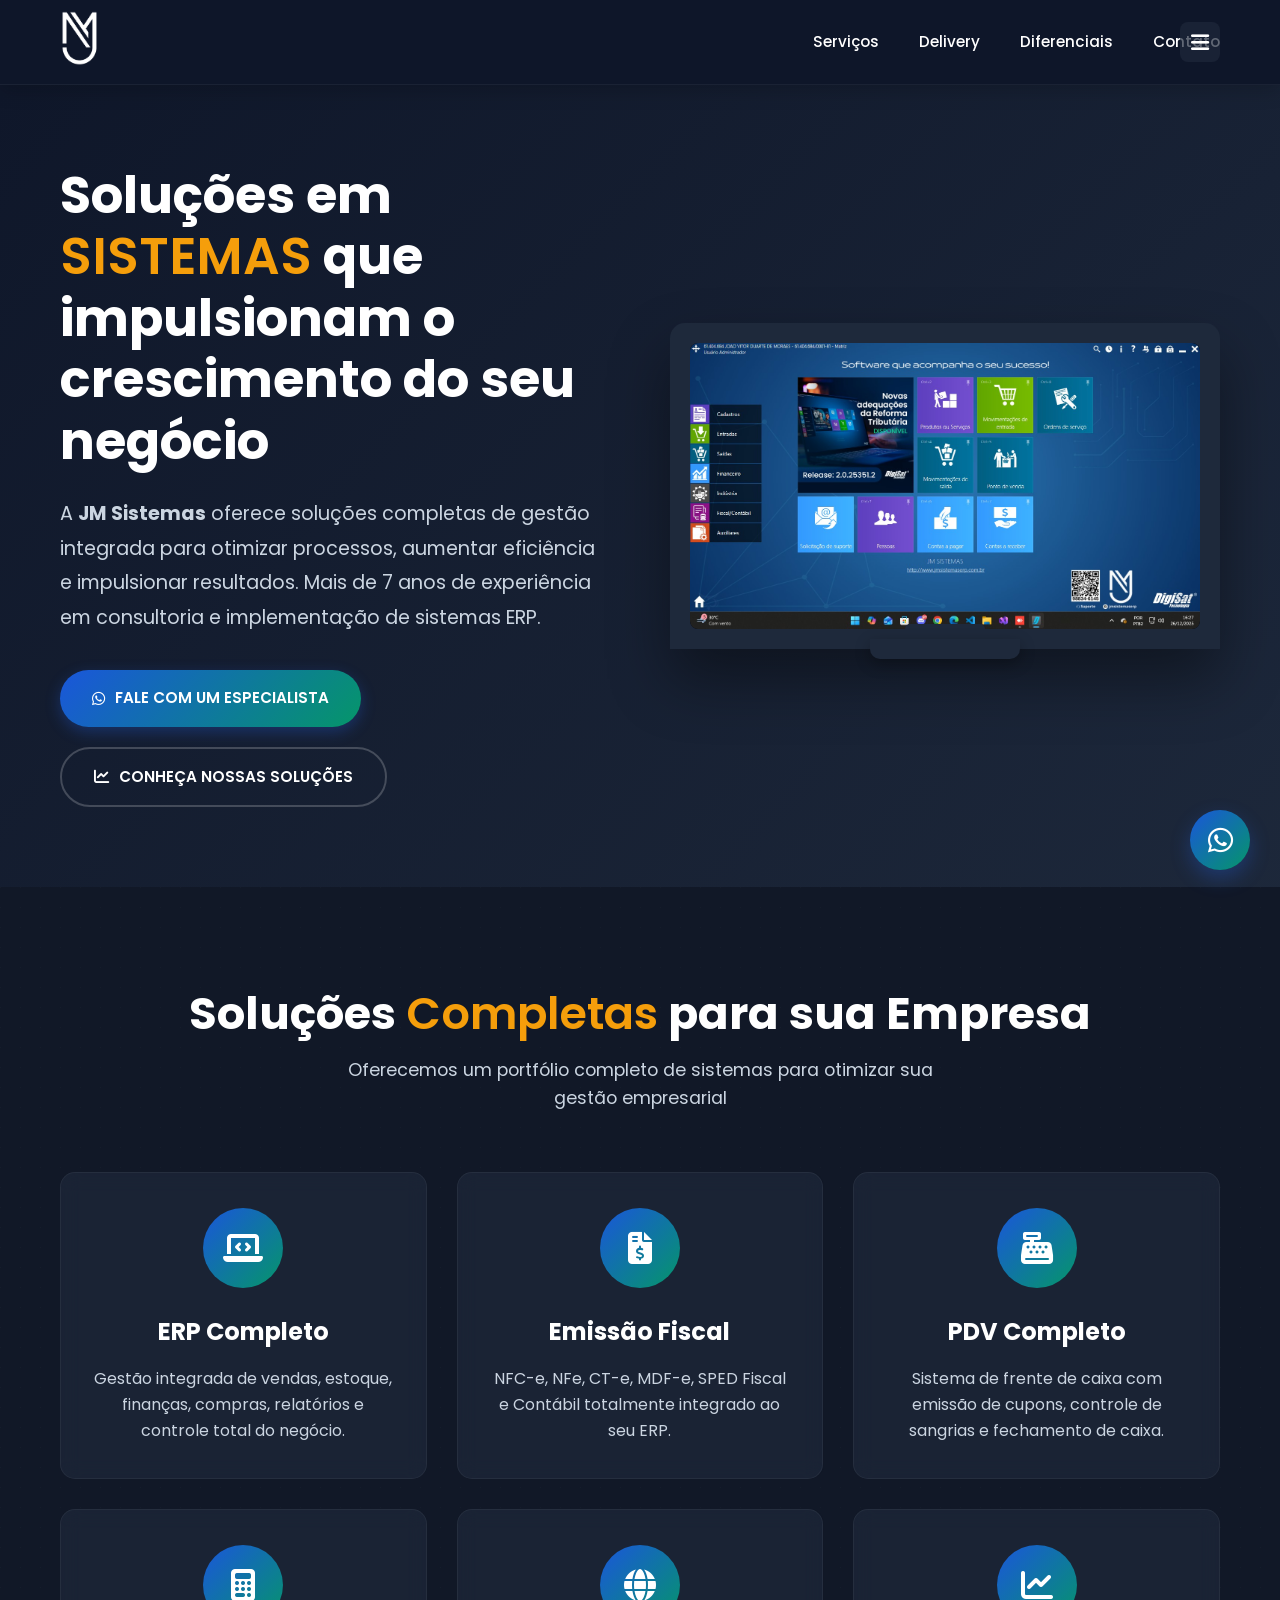
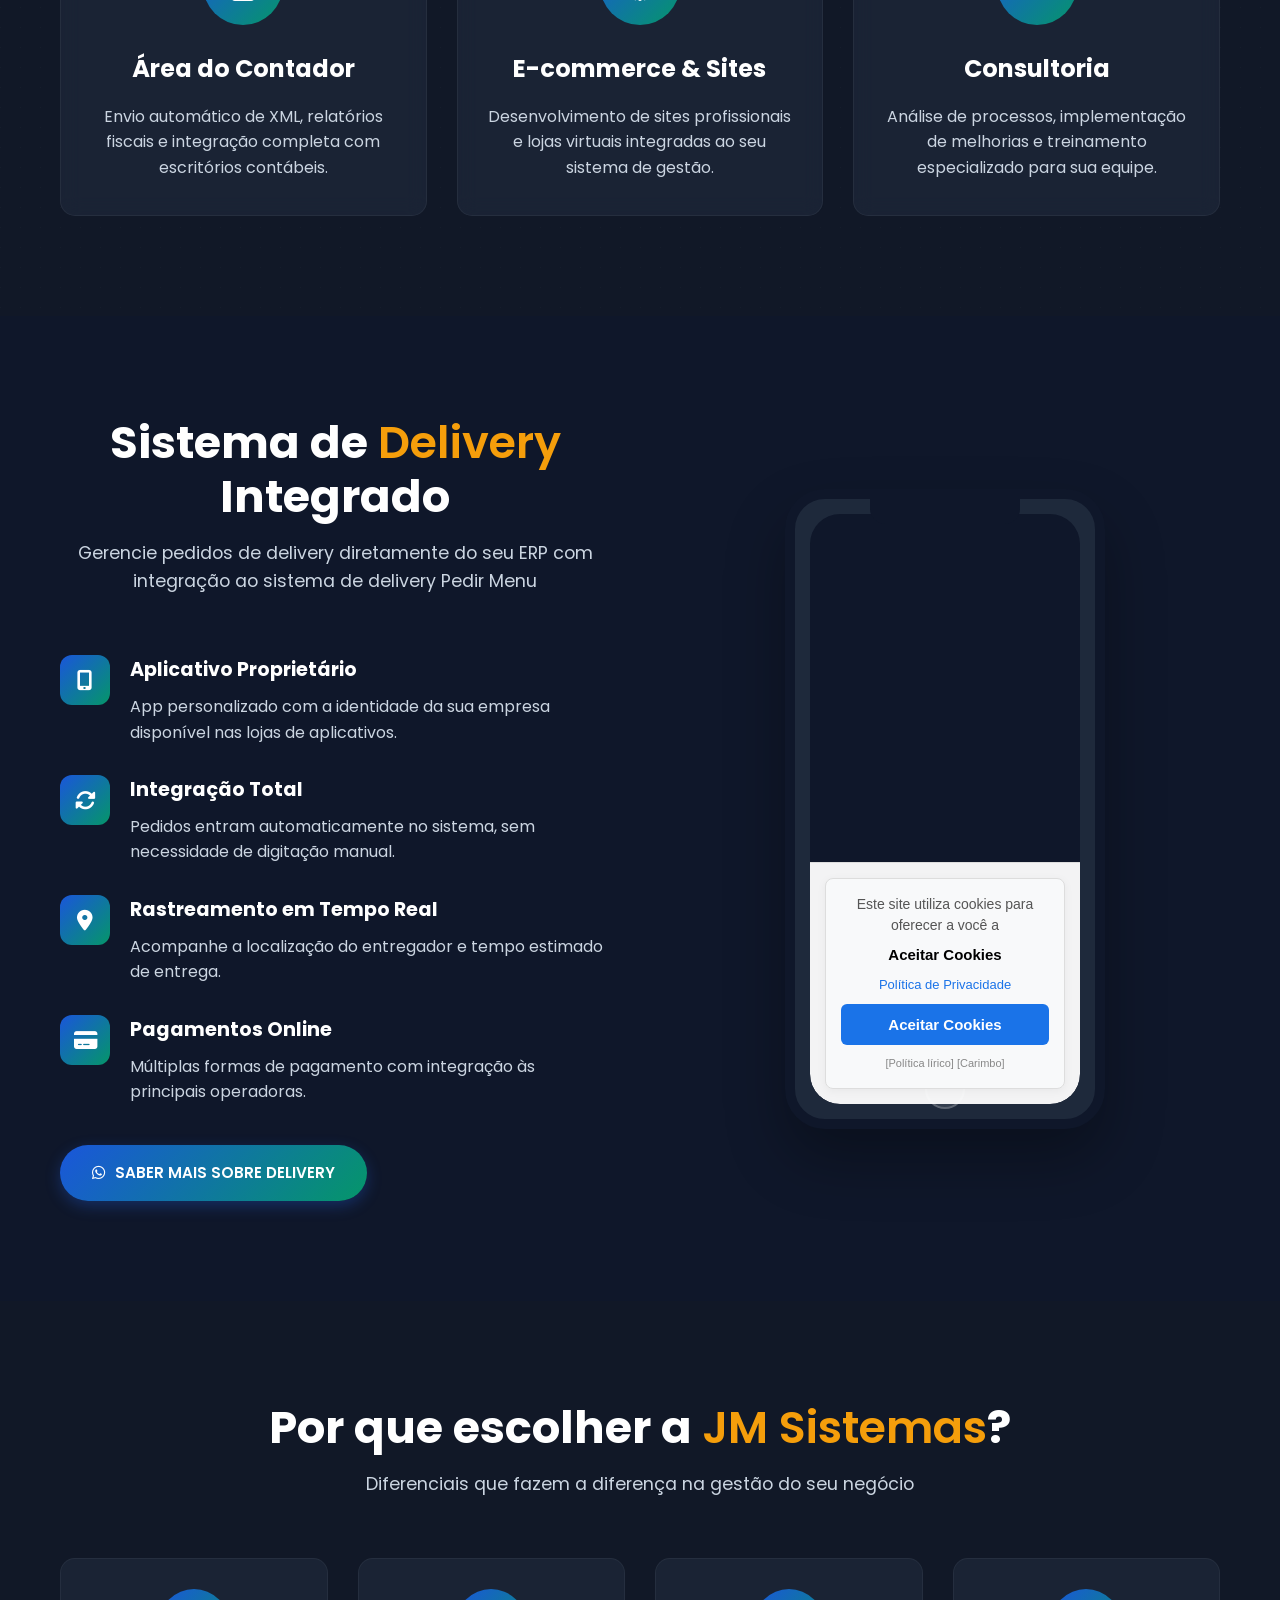
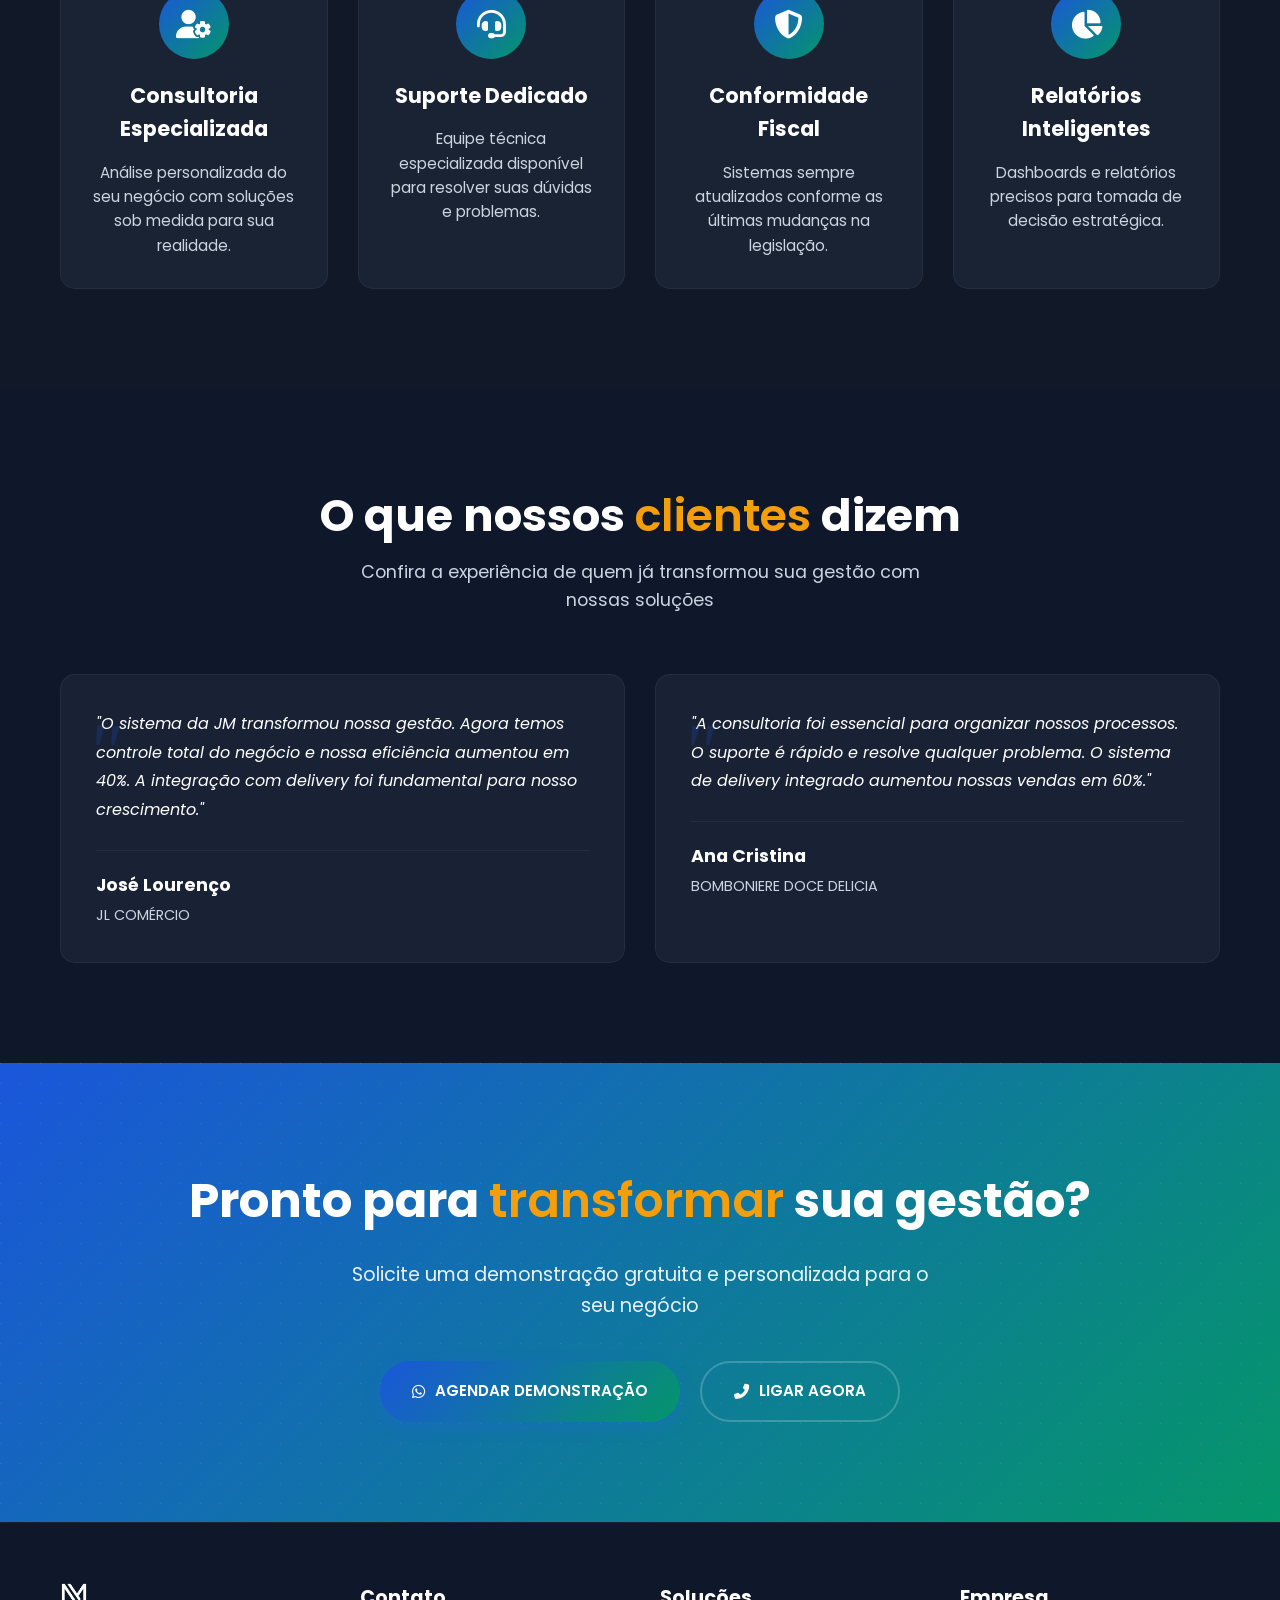
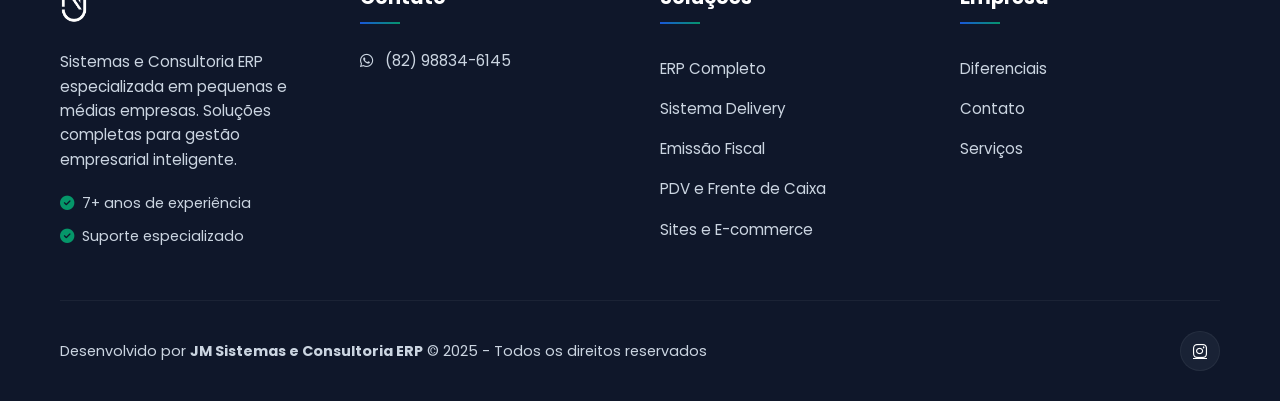
==== commit f8877c2f: "att logo" ====
--- a/index.html
+++ b/index.html
@@ -30,7 +30,7 @@
         </div>
         
         <nav class="mobile-nav">
-            <a href="#servicos">Serviços</a>
+            <a href="#servicos">Soluções</a>
             <a href="#delivery">Delivery</a>
             <a href="#diferenciais">Diferenciais</a>
             <a href="#contato">Contato</a>
@@ -199,12 +199,20 @@
                                     loading="lazy"
                                     sandbox="allow-scripts allow-same-origin">
                             </iframe>
-                            <!-- Overlay com link -->
-                            <div class="iframe-overlay">
-                                <a href="https://preview.pedir.menu/" target="_blank" rel="noopener">
-                                    <i class="fas fa-external-link-alt"></i>
-                                    <span>Clique para ver em tela cheia</span>
-                                </a>
+                            
+                            <!-- BANNER DE COOKIES DENTRO DO IFRAME -->
+                            <div class="cookie-banner-overlay">
+                                <div class="delivery-cookie-banner">
+                                    <div class="delivery-cookie-text">
+                                        Este site utiliza cookies para oferecer a você a<br>
+                                        <strong>Aceitar Cookies</strong>
+                                        <a href="#" class="delivery-privacy-link">Política de Privacidade</a>
+                                    </div>
+                                    <button class="delivery-btn-accept" onclick="acceptDeliveryCookies()">Aceitar Cookies</button>
+                                    <div class="delivery-cookie-stamp">
+                                        [Política lírico] [Carimbo]
+                                    </div>
+                                </div>
                             </div>
                         </div>
                     </div>
@@ -213,30 +221,113 @@
                         <div class="mobile-button"></div>
                     </div>
                 </div>
-                <button class="fullscreen-button" id="openDeliveryModal">
-                    <i class="fas fa-expand"></i> Visualizar em tela cheia
-                </button>
-            </div>
-        </div>
+            </div>
+        </div>
+        
+        <!-- CSS específico para o banner de cookies -->
+        <style>
+            .cookie-banner-overlay {
+                position: absolute;
+                bottom: 0;
+                left: 0;
+                width: 100%;
+                z-index: 1000;
+                background: rgba(255, 255, 255, 0.95);
+                border-top: 1px solid #ddd;
+                padding: 15px;
+            }
+            
+            .delivery-cookie-banner {
+                background-color: #f8f9fa;
+                border: 1px solid #ddd;
+                padding: 15px;
+                width: 100%;
+                text-align: center;
+                border-radius: 8px;
+                box-shadow: 0 2px 10px rgba(0,0,0,0.05);
+                font-family: Arial, sans-serif;
+                margin: 0 auto;
+                max-width: 100%;
+            }
+            
+            .delivery-cookie-text {
+                margin-bottom: 10px;
+                font-size: 14px;
+                color: #555;
+                line-height: 1.5;
+            }
+            
+            .delivery-cookie-text strong {
+                color: #000;
+                font-size: 15px;
+                display: block;
+                margin: 8px 0;
+                font-weight: bold;
+            }
+            
+            .delivery-privacy-link {
+                color: #1a73e8;
+                text-decoration: none;
+                font-size: 13px;
+                display: block;
+                margin: 8px 0;
+            }
+            
+            .delivery-privacy-link:hover {
+                text-decoration: underline;
+            }
+            
+            .delivery-btn-accept {
+                background-color: #1a73e8;
+                color: white;
+                border: none;
+                padding: 12px 20px;
+                font-size: 15px;
+                font-weight: bold;
+                border-radius: 6px;
+                cursor: pointer;
+                display: block;
+                width: 100%;
+                margin: 10px 0;
+                transition: background-color 0.3s;
+            }
+            
+            .delivery-btn-accept:hover {
+                background-color: #0d62d9;
+            }
+            
+            .delivery-cookie-stamp {
+                font-size: 11px;
+                color: #888;
+                margin-top: 10px;
+                text-align: center;
+            }
+        </style>
+        
+        <script>
+            function acceptDeliveryCookies() {
+                const banner = document.querySelector('.delivery-cookie-banner');
+                if (banner) {
+                    banner.style.opacity = '0.7';
+                    banner.innerHTML = '<p style="padding: 15px; color: green; font-weight: bold;">✓ Cookies aceitos com sucesso!</p>';
+                    
+                    setTimeout(() => {
+                        banner.style.display = 'none';
+                    }, 2000);
+                }
+            }
+            
+            // Fechar banner ao clicar em "Política de Privacidade"
+            document.querySelectorAll('.delivery-privacy-link').forEach(link => {
+                link.addEventListener('click', function(e) {
+                    e.preventDefault();
+                    // Aqui você pode abrir um modal com a política ou redirecionar para uma página
+                    alert('Política de Privacidade do Sistema de Delivery');
+                });
+            });
+        </script>
     </div>
 </section>
-
-<!-- Modal para visualização em tela cheia -->
-<div class="delivery-modal" id="deliveryModal">
-    <div class="delivery-modal-content">
-        <div class="delivery-modal-header">
-            <h3><i class="fas fa-mobile-alt"></i> Preview do Sistema de Delivery</h3>
-            <button class="close-modal" id="closeDeliveryModal">
-                <i class="fas fa-times"></i>
-            </button>
-        </div>
-        <iframe src="https://preview.pedir.menu/" 
-                class="delivery-modal-iframe" 
-                title="Sistema de Delivery - JM Sistemas"
-                allowfullscreen>
-        </iframe>
-    </div>
-</div>
 
     <!-- Seção Diferenciais -->
     <section class="features" id="diferenciais">
@@ -306,15 +397,6 @@
                     <div class="testimonial-author">
                         <strong>Ana Cristina</strong>
                         <span>BOMBONIERE DOCE DELICIA</span>
-                    </div>
-                </div>
-                <!-- <div class="testimonial-card">
-                    <div class="testimonial-text">
-                        <p>"Implementamos o ERP completo com sistema de delivery e os resultados foram impressionantes. Controle total do estoque, pedidos automatizados e relatórios precisos."</p>
-                    </div>
-                    <div class="testimonial-author">
-                        <strong>Carlos Eduardo</strong>
-                        <span>SUPERMERCADO VILA NOVA</span> -->
                     </div>
                 </div>
             </div>
@@ -348,15 +430,15 @@
                     <p>Sistemas e Consultoria ERP especializada em pequenas e médias empresas. Soluções completas para gestão empresarial inteligente.</p>
                     <div class="footer-certificates">
                         <span><i class="fas fa-check-circle"></i> 7+ anos de experiência</span>
-                        <span><i class="fas fa-check-circle"></i> +50 clientes satisfeitos</span>
+                        <!-- <span><i class="fas fa-check-circle"></i> +50 clientes satisfeitos</span> -->
                         <span><i class="fas fa-check-circle"></i> Suporte especializado</span>
                     </div>
                 </div>
                 <div class="footer-contact">
                     <h3>Contato</h3>
-                    <p><i class="fab fa-whatsapp"></i> (82) 99683-4837</p>
-                    <p><i class="far fa-envelope"></i> joaomoraes.analista@gmail.com</p>
-                    <p><i class="far fa-clock"></i> Seg - Sex: 8h às 18h</p>
+                    <p><i class="fab fa-whatsapp"></i> (82) 98834-6145</p>
+                    <!-- <p><i class="far fa-envelope"></i> joaomoraes.analista@gmail.com</p>
+                    <p><i class="far fa-clock"></i> Seg - Sex: 8h às 18h</p> -->
                 </div>
                 <div class="footer-links">
                     <h3>Soluções</h3>
@@ -377,9 +459,6 @@
                 <p>Desenvolvido por <strong>JM Sistemas e Consultoria ERP</strong> © 2025 - Todos os direitos reservados</p>
                 <div class="social-icons">
                     <a href="https://www.instagram.com/jmsistemaserp/"><i class="fab fa-instagram"></i></a>
-                    <!-- <a href="https://www.linkedin.com/in/joao-moraes-17239a230/"><i class="fab fa-linkedin"></i></a>
-                    <a href="#"><i class="fab fa-facebook"></i></a>
-                    <a href="#"><i class="fab fa-youtube"></i></a> -->
                 </div>
             </div>
         </div>
--- a/style.css
+++ b/style.css
@@ -31,7 +31,7 @@
     color: var(--text);
     line-height: 1.6;
     overflow-x: hidden;
-    padding-top: 80px; /* ESPAÇO PARA O HEADER FIXO */
+    padding-top: 85px; /* ESPAÇO PARA O HEADER FIXO */
 }
 
 .container {
@@ -52,14 +52,14 @@
     top: 0;
     left: 0;
     width: 100%;
-    padding: 15px 0;
+    padding: 20px 0;
     background: rgba(15, 23, 42, 0.95);
     backdrop-filter: blur(10px);
     z-index: 1000;
     box-shadow: 0 4px 20px rgba(0, 0, 0, 0.2);
     transition: all 0.3s ease;
     border-bottom: 1px solid rgba(255, 255, 255, 0.05);
-    height: 80px;
+    height: 85px;
     display: flex;
     align-items: center;
 }
@@ -90,7 +90,7 @@
 /* Tamanhos responsivos para logo */
 @media (min-width: 1200px) {
     .logo {
-        height: 50px;
+        height: 75px;
     }
 }
 
@@ -107,8 +107,8 @@
     }
     
     header {
-        height: 70px;
-        padding: 10px 0;
+        height: 75px;
+        padding: 15px 0;
     }
     
     .header-container {
@@ -130,12 +130,12 @@
 
 @media (max-width: 480px) {
     body {
-        padding-top: 65px; /* ESPAÇO AINDA MENOR PARA MOBILE PEQUENO */
+        padding-top: 70px; /* ESPAÇO AINDA MENOR PARA MOBILE PEQUENO */
     }
     
     header {
-        height: 65px;
-        padding: 8px 0;
+        height: 70px;
+        padding: 12px 0;
     }
     
     .logo {
@@ -1283,7 +1283,7 @@
 
 @media (max-width: 768px) {
     .footer-logo {
-        height: 35px;
+        height: px;
         max-width: 150px;
     }
 }
@@ -1446,17 +1446,40 @@
 
 /* CORREÇÕES PARA SCROLL SUAVE - Evita que conteúdo seja cortado */
 section[id] {
-    scroll-margin-top: 80px; /* Mesma altura do header */
+    scroll-margin-top: 85px; /* Mesma altura do header */
 }
 
 @media (max-width: 768px) {
     section[id] {
-        scroll-margin-top: 70px; /* Ajustado para mobile */
+        scroll-margin-top: 75px; /* Ajustado para mobile */
     }
 }
 
 @media (max-width: 480px) {
     section[id] {
-        scroll-margin-top: 65px; /* Ajustado para mobile pequeno */
+        scroll-margin-top: 70px; /* Ajustado para mobile pequeno */
+    }
+}
+
+/* FORÇAR AUMENTO DA LOGO - ADICIONE NO FINAL DO ARQUIVO */
+.logo {
+    height: 55px !important; /* MUITO MAIOR */
+}
+
+@media (max-width: 992px) {
+    .logo {
+        height: 55px !important;
+    }
+}
+
+@media (max-width: 768px) {
+    .logo {
+        height: 55px !important;
+    }
+}
+
+@media (max-width: 368px) {
+    .logo {
+        height: 90px !important;
     }
 }
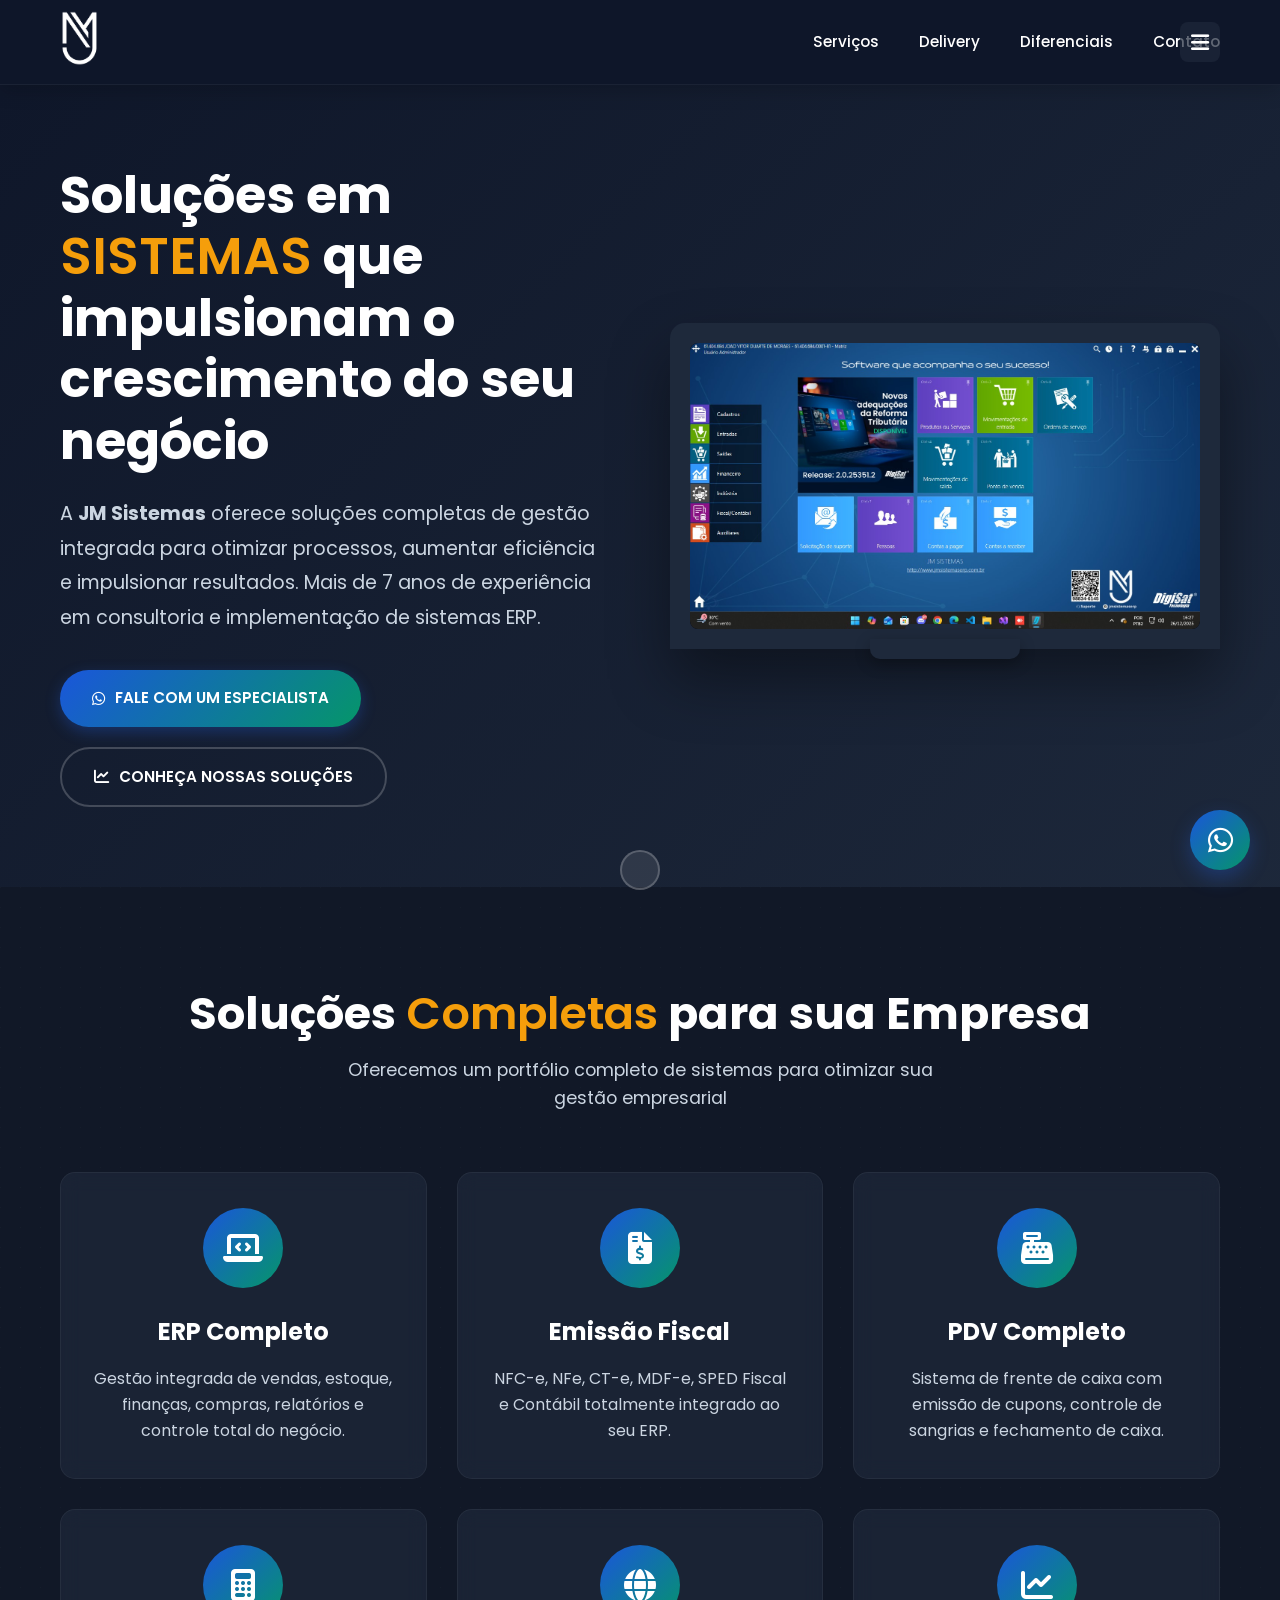
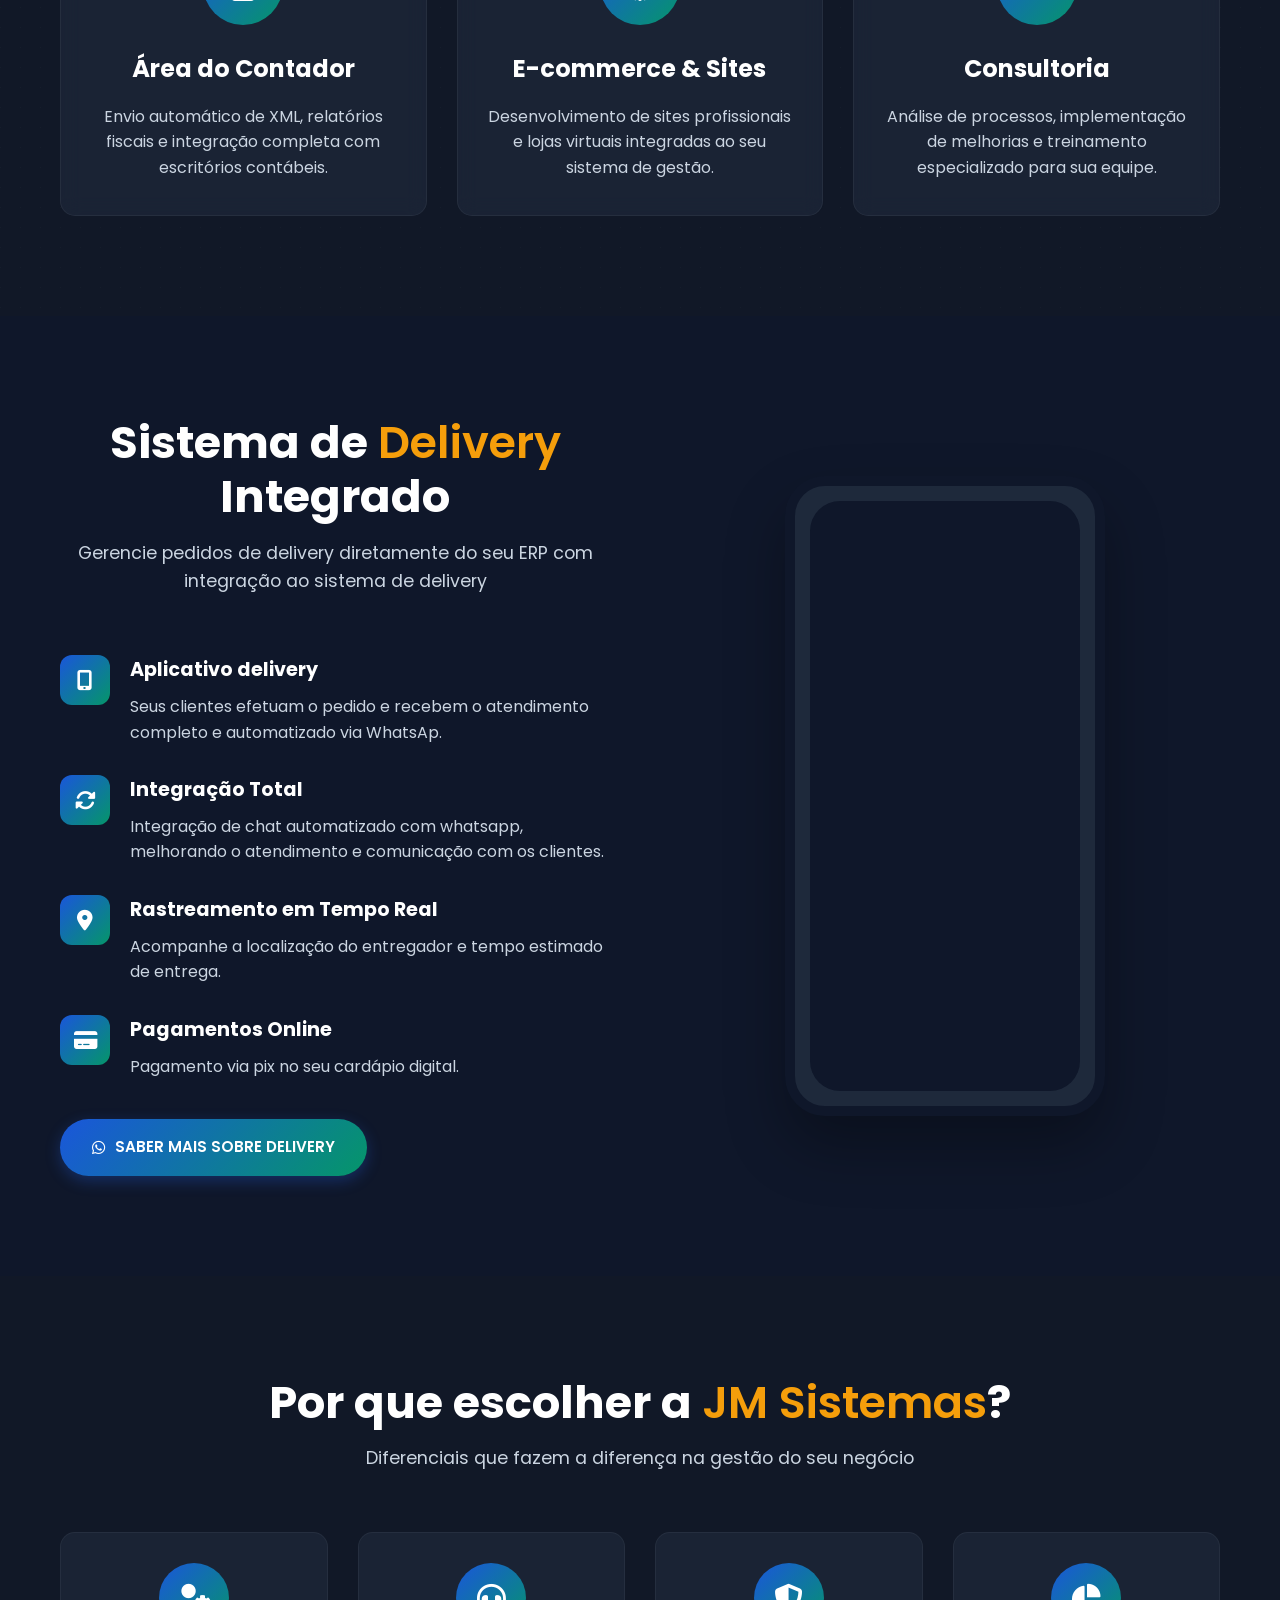
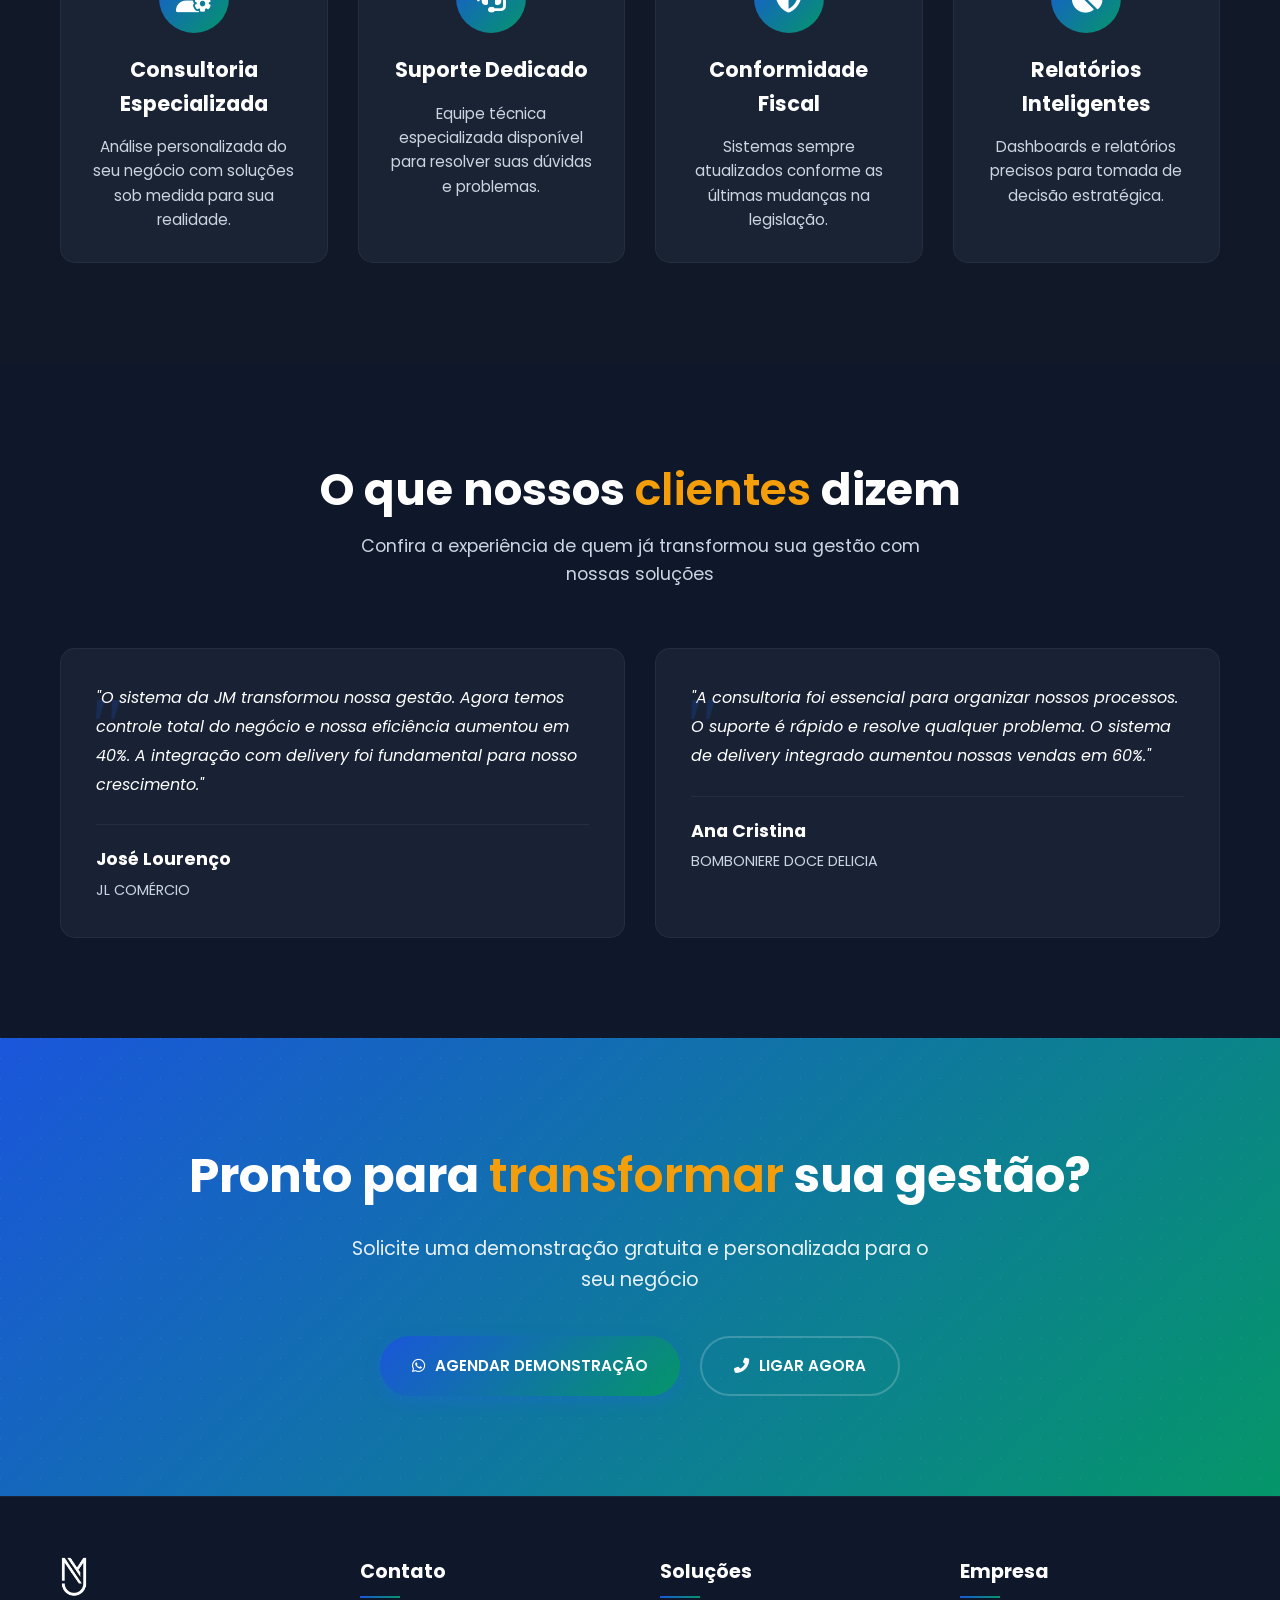
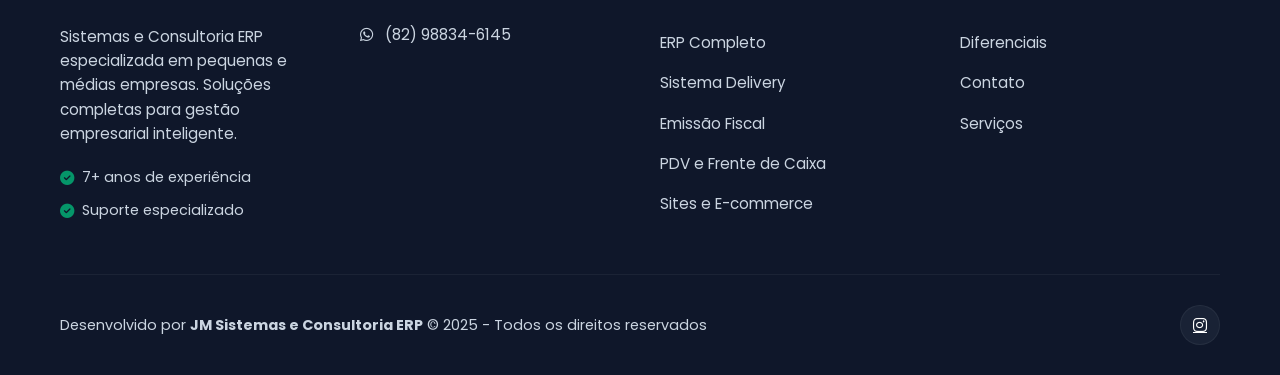
==== commit e07f03e7: "att deliv" ====
--- a/index.html
+++ b/index.html
@@ -138,7 +138,7 @@
             <div class="delivery-text">
                 <div class="section-header">
                     <h2>Sistema de <span class="highlight">Delivery</span> Integrado</h2>
-                    <p>Gerencie pedidos de delivery diretamente do seu ERP com integração ao sistema de delivery Pedir Menu</p>
+                    <p>Gerencie pedidos de delivery diretamente do seu ERP com integração ao sistema de delivery </p>
                 </div>
                 
                 <div class="delivery-features">
@@ -147,8 +147,8 @@
                             <i class="fas fa-mobile-alt"></i>
                         </div>
                         <div class="feature-text">
-                            <h4>Aplicativo Proprietário</h4>
-                            <p>App personalizado com a identidade da sua empresa disponível nas lojas de aplicativos.</p>
+                            <h4>Aplicativo delivery</h4>
+                            <p>Seus clientes efetuam o pedido e recebem o atendimento completo e automatizado via WhatsAp.</p>
                         </div>
                     </div>
                     
@@ -158,7 +158,7 @@
                         </div>
                         <div class="feature-text">
                             <h4>Integração Total</h4>
-                            <p>Pedidos entram automaticamente no sistema, sem necessidade de digitação manual.</p>
+                            <p>Integração de chat automatizado com whatsapp, melhorando o atendimento e comunicação com os clientes.</p>
                         </div>
                     </div>
                     
@@ -178,12 +178,12 @@
                         </div>
                         <div class="feature-text">
                             <h4>Pagamentos Online</h4>
-                            <p>Múltiplas formas de pagamento com integração às principais operadoras.</p>
+                            <p>Pagamento via pix no seu cardápio digital.</p>
                         </div>
                     </div>
                 </div>
                 
-                <a href="https://wa.me/5582996834837?text=Ol%C3%A1%2C%20gostaria%20de%20saber%20mais%20sobre%20o%20sistema%20de%20delivery%3F" class="btn-whatsapp">
+                <a href="https://wa.me/message/GL73J2GZFYFAN1" class="btn-whatsapp">
                     <i class="fab fa-whatsapp"></i> SABER MAIS SOBRE DELIVERY
                 </a>
             </div>
@@ -200,7 +200,7 @@
                                     sandbox="allow-scripts allow-same-origin">
                             </iframe>
                             
-                            <!-- BANNER DE COOKIES DENTRO DO IFRAME -->
+                            <!-- BANNER DE COOKIES DENTRO DO IFRAME
                             <div class="cookie-banner-overlay">
                                 <div class="delivery-cookie-banner">
                                     <div class="delivery-cookie-text">
@@ -211,7 +211,7 @@
                                     <button class="delivery-btn-accept" onclick="acceptDeliveryCookies()">Aceitar Cookies</button>
                                     <div class="delivery-cookie-stamp">
                                         [Política lírico] [Carimbo]
-                                    </div>
+                                    </div> -->
                                 </div>
                             </div>
                         </div>
@@ -413,7 +413,7 @@
                     <a href="https://wa.me/message/GL73J2GZFYFAN1" class="btn-whatsapp">
                         <i class="fab fa-whatsapp"></i> AGENDAR DEMONSTRAÇÃO
                     </a>
-                    <a href="tel:5582996834837" class="btn-secondary">
+                    <a href="tel:5582988346145" class="btn-secondary">
                         <i class="fas fa-phone-alt"></i> LIGAR AGORA
                     </a>
                 </div>
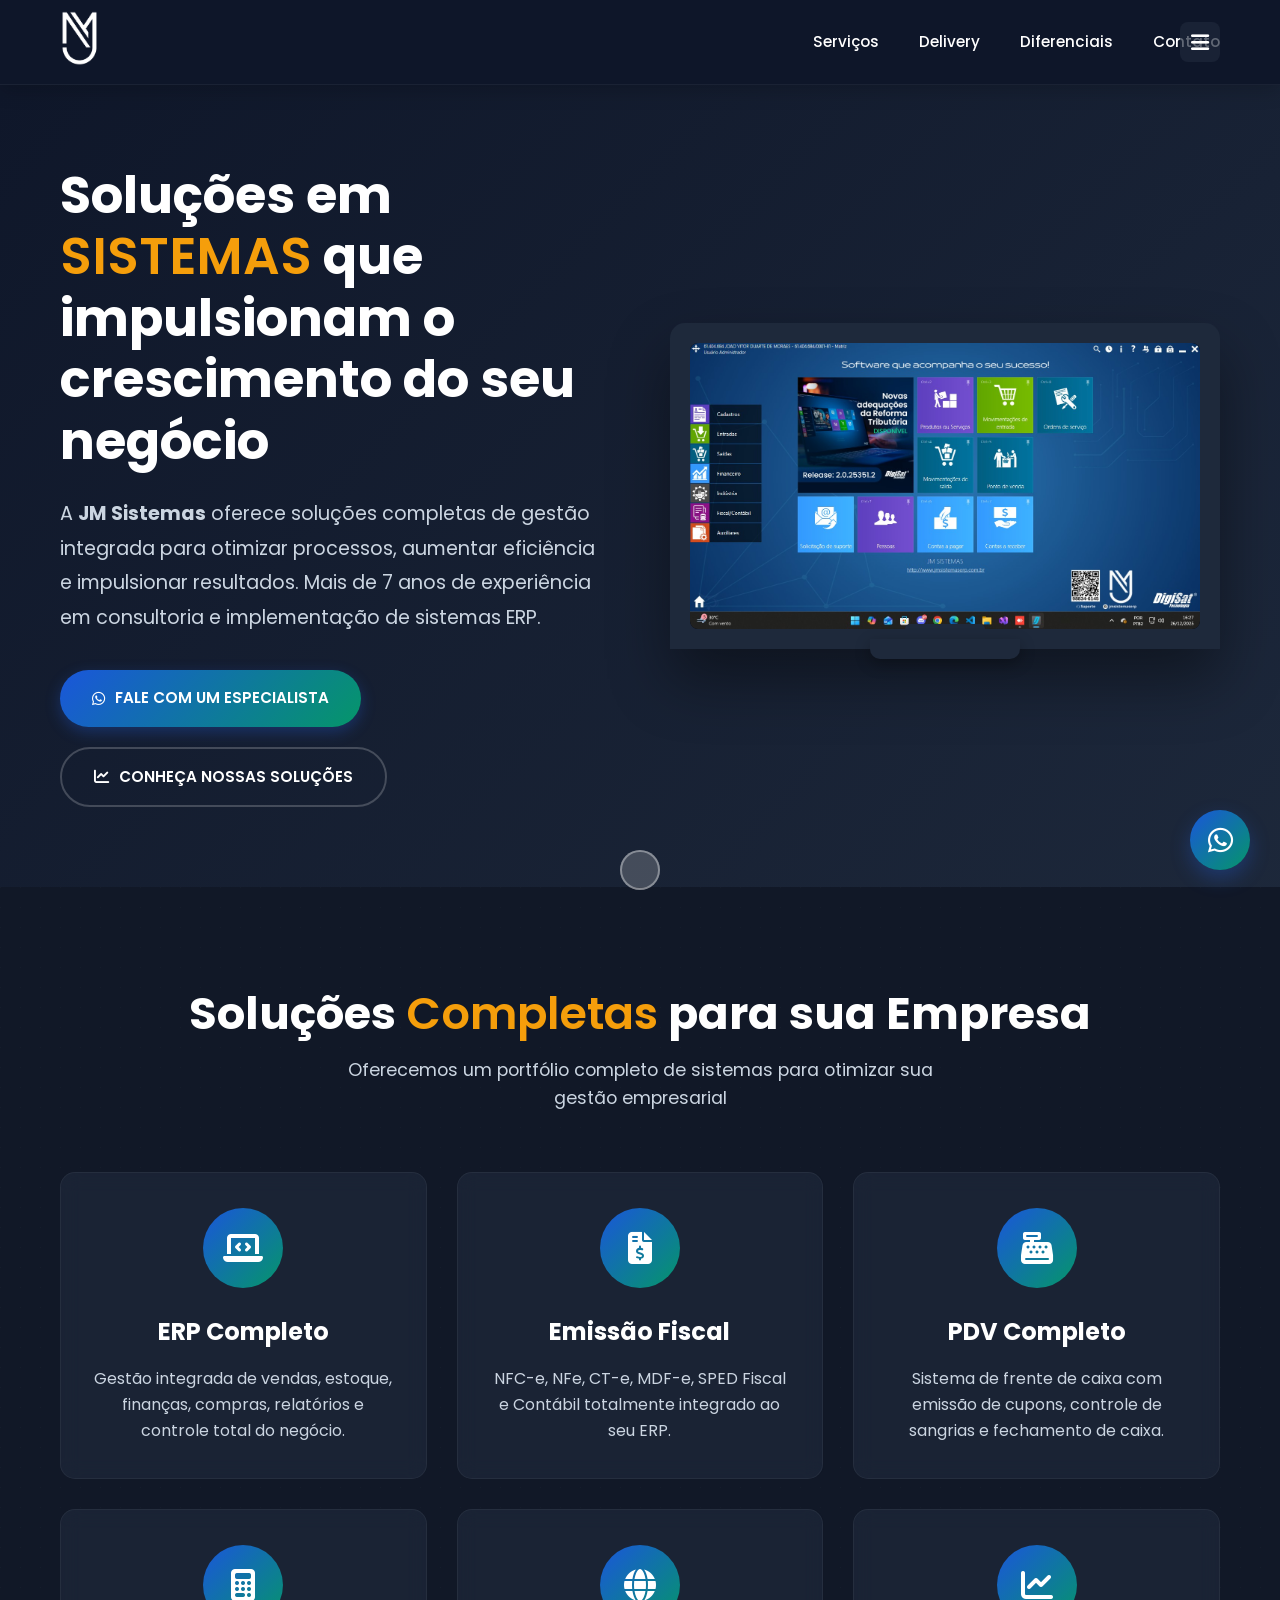
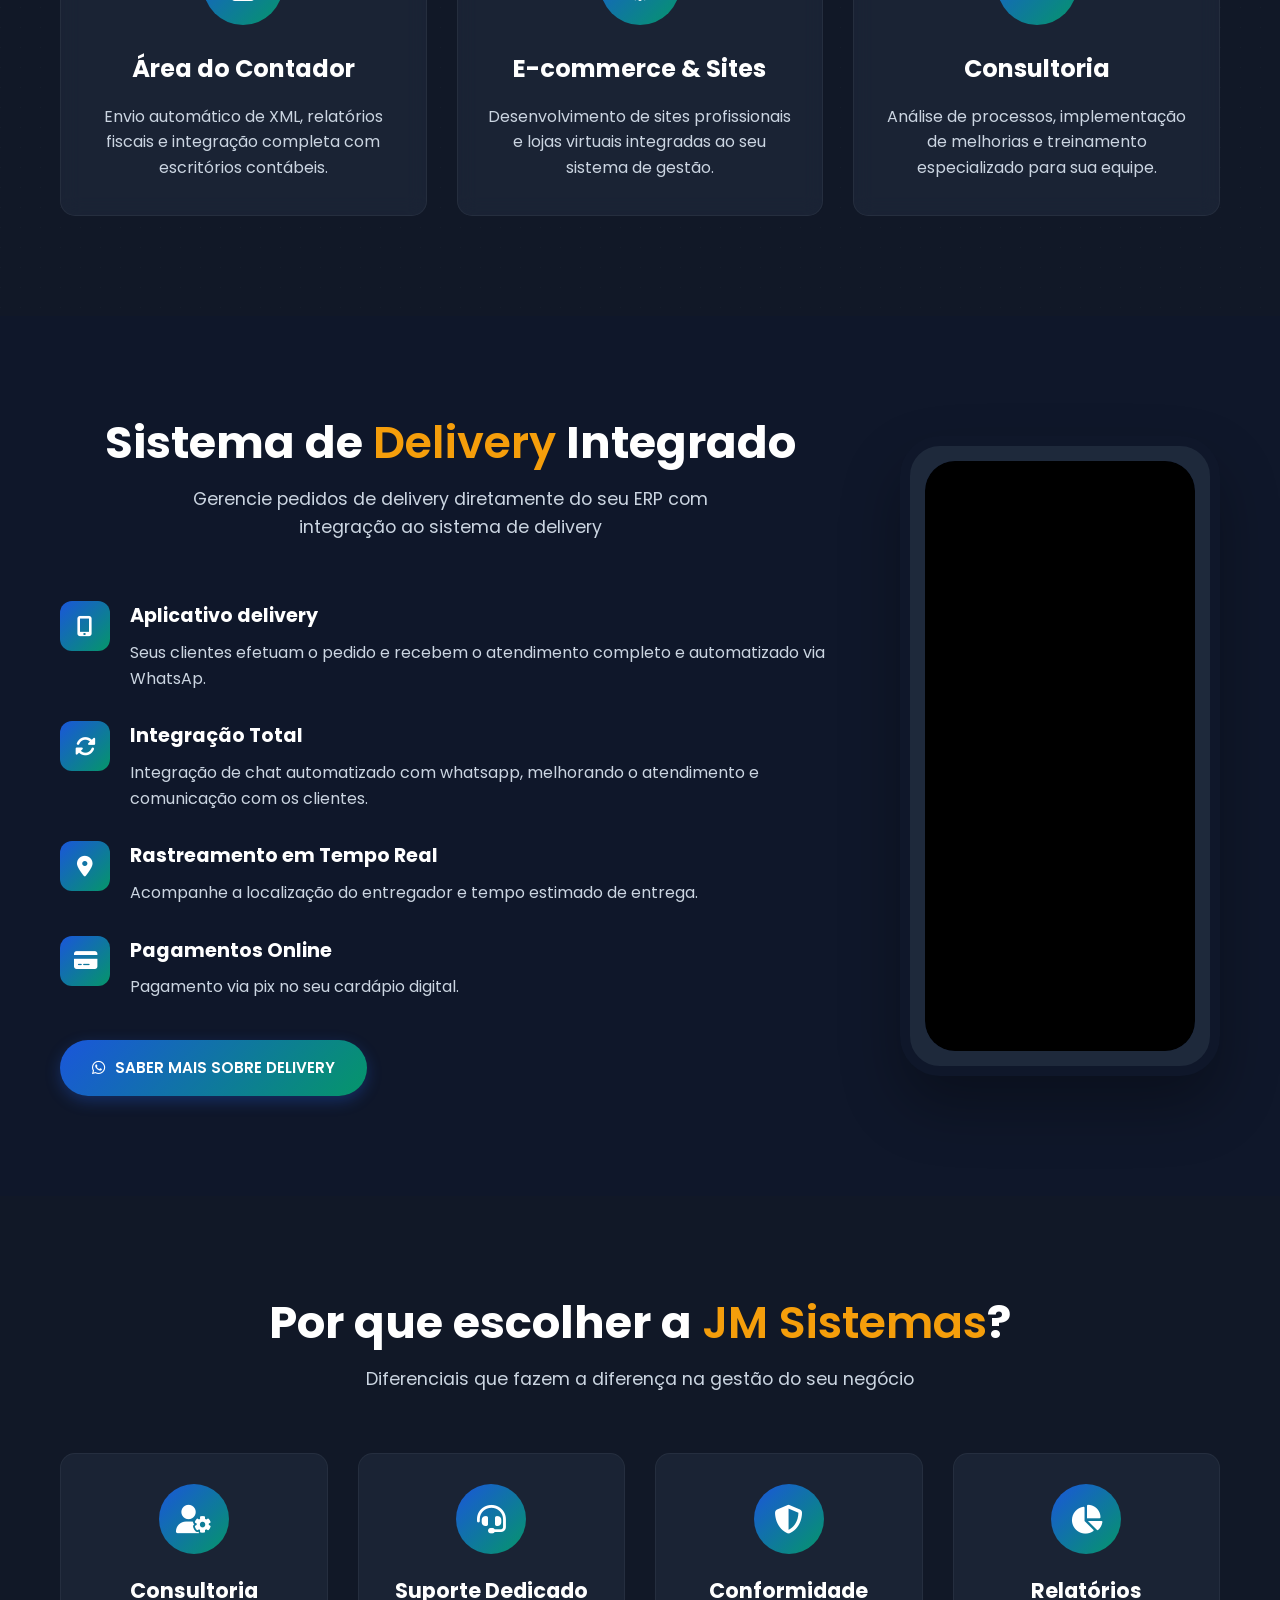
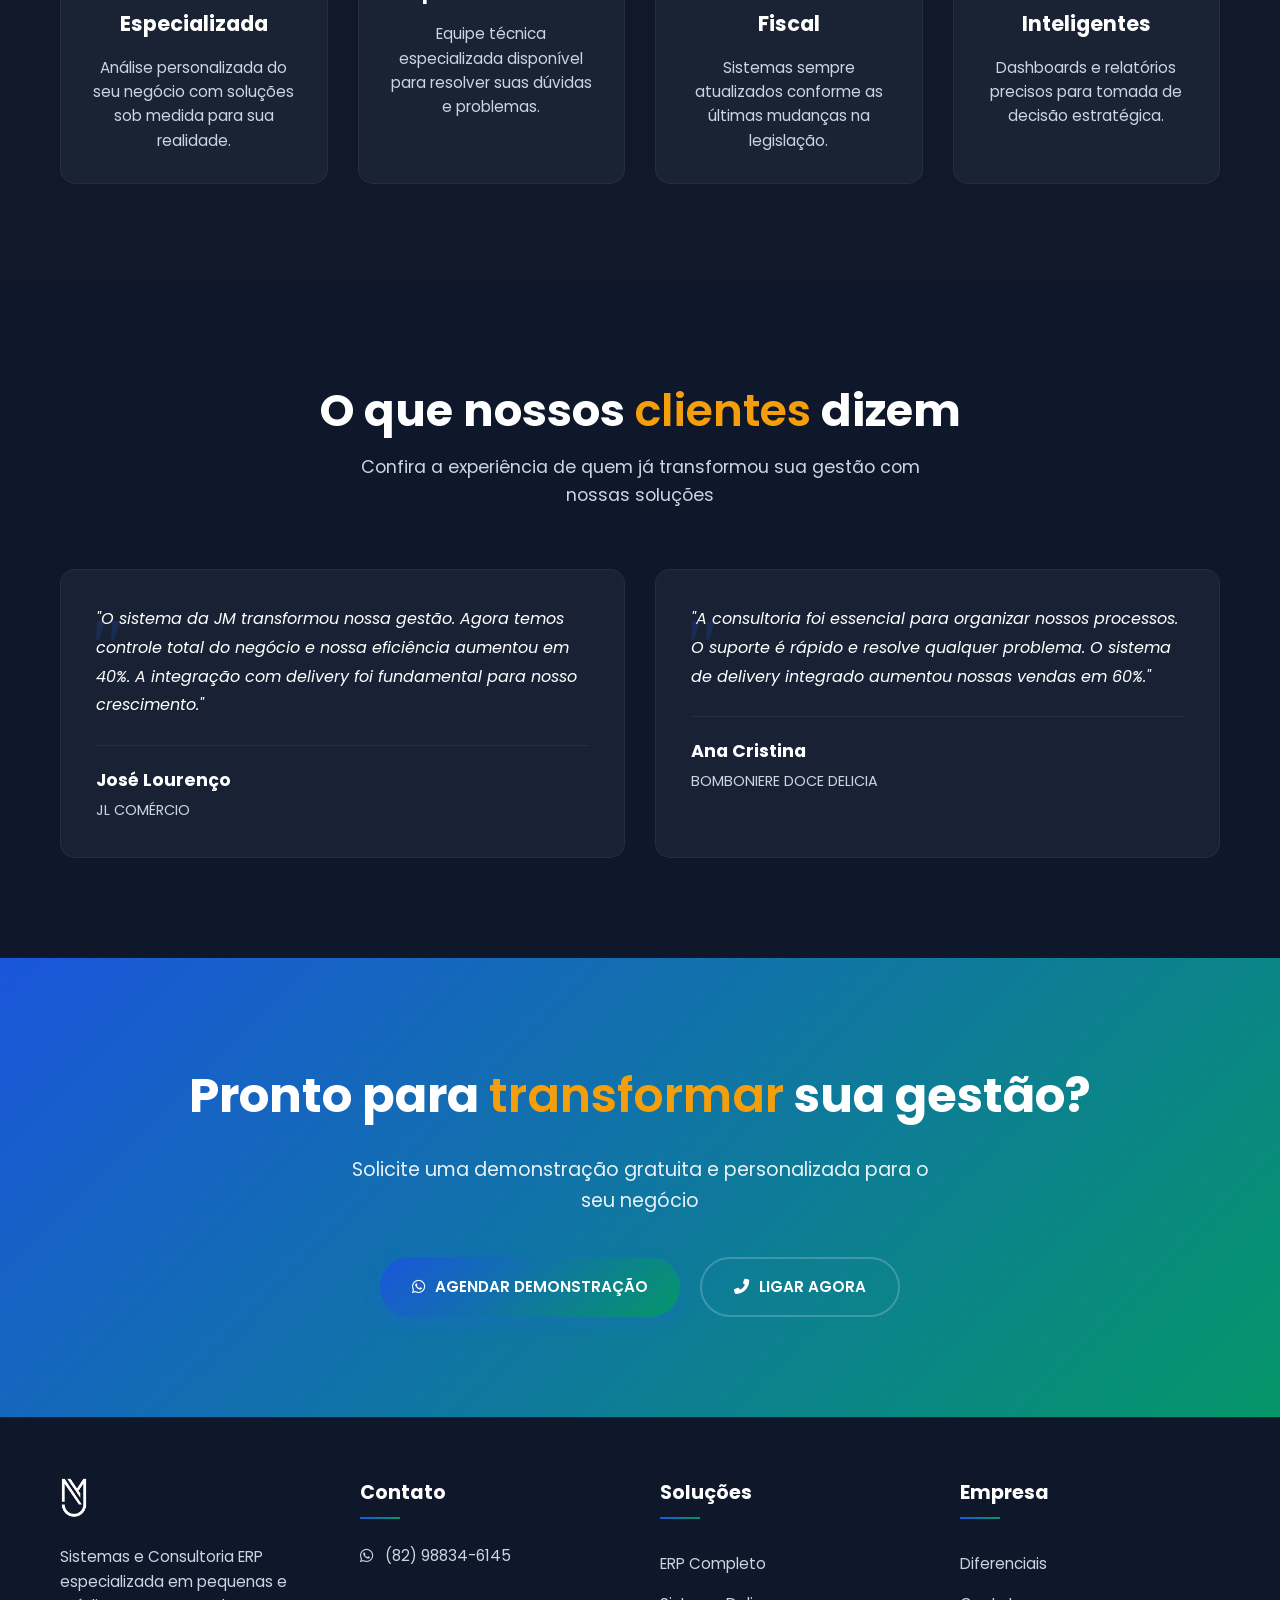
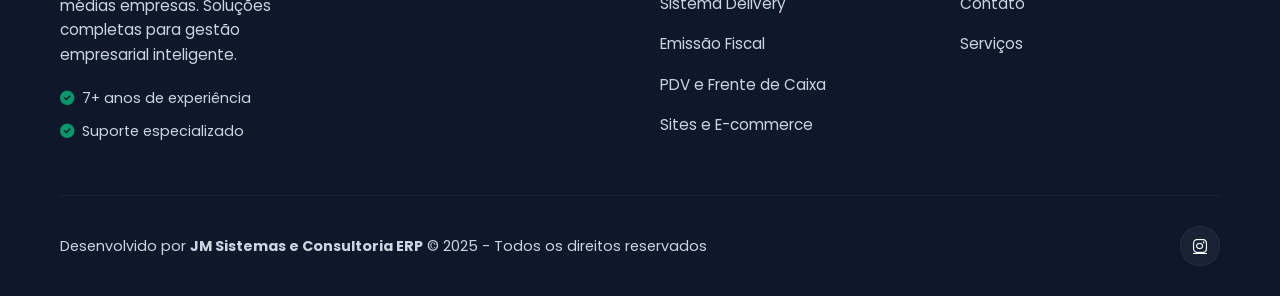
==== commit 3eed202a: "mobile" ====
--- a/index.html
+++ b/index.html
@@ -188,18 +188,27 @@
                 </a>
             </div>
             
-            <div class="delivery-image">
-                <div class="mobile-device">
-                    <div class="mobile-screen">
-                        <div class="delivery-iframe-container">
-                            <!-- IFRAME com o site real -->
-                            <iframe src="https://preview.pedir.menu/" 
-                                    class="delivery-iframe" 
-                                    title="Preview do Sistema de Delivery"
-                                    loading="lazy"
-                                    sandbox="allow-scripts allow-same-origin">
-                            </iframe>
-                            
+                <!-- Substitua o iframe por isto: -->
+<div class="delivery-video-container">
+    <div class="mobile-device">
+        <div class="mobile-screen">
+            <div class="video-wrapper">
+                <video autoplay loop muted playsinline class="delivery-video">
+                    <source src="assets/videos/pedirmenu.mp4" type="video/mp4">
+                    
+                </video>
+                
+        
+                    </div>
+                </div>
+            </div>
+        </div>
+        <div class="mobile-frame">
+            <div class="mobile-notch"></div>
+            <div class="mobile-button"></div>
+        </div>
+    </div>
+</div>
                             <!-- BANNER DE COOKIES DENTRO DO IFRAME
                             <div class="cookie-banner-overlay">
                                 <div class="delivery-cookie-banner">
--- a/style.css
+++ b/style.css
@@ -719,6 +719,7 @@
 
 .delivery-text {
     flex: 1;
+    
 }
 
 .delivery-features {
@@ -797,6 +798,90 @@
     position: relative;
 }
 
+/* Container para o vídeo dentro do mockup */
+.delivery-video-container {
+    display: flex;
+    justify-content: center;
+    align-items: center;
+}
+
+.video-wrapper {
+    width: 100%;
+    height: 100%;
+    border-radius: 30px;
+    overflow: hidden;
+    position: relative;
+    background: #000;
+}
+
+.delivery-video {
+    width: 100%;
+    height: 100%;
+    object-fit: cover;
+    display: block;
+}
+
+/* Ajuste específico para o vídeo dentro do mockup */
+.mobile-device .video-wrapper {
+    position: absolute;
+    top: 0;
+    left: 0;
+    width: 100%;
+    height: 100%;
+    z-index: 1;
+}
+
+/* Se o vídeo estiver com proporção errada, ajuste com: */
+.delivery-video {
+    object-fit: contain; /* Mostra vídeo inteiro sem cortar */
+    background-color: #000; /* Fundo preto se tiver bordas */
+}
+
+/* Ou se quiser que ocupe toda a tela: */
+.delivery-video.fill {
+    object-fit: cover; /* Preenche toda a tela, pode cortar bordas */
+}
+
+/* Controles do vídeo (opcional) */
+.video-controls {
+    position: absolute;
+    bottom: 10px;
+    right: 10px;
+    z-index: 2;
+    opacity: 0;
+    transition: opacity 0.3s ease;
+}
+
+.video-wrapper:hover .video-controls {
+    opacity: 1;
+}
+
+.video-play-btn {
+    background: rgba(0,0,0,0.7);
+    color: white;
+    border: none;
+    width: 40px;
+    height: 40px;
+    border-radius: 50%;
+    cursor: pointer;
+    display: flex;
+    align-items: center;
+    justify-content: center;
+    font-size: 1.2rem;
+}
+
+/* Ajuste para o banner de cookies ficar sobre o vídeo */
+.cookie-banner-overlay {
+    position: absolute;
+    bottom: 0;
+    left: 0;
+    width: 100%;
+    z-index: 1000;
+    background: rgba(255, 255, 255, 0.95);
+    border-top: 1px solid #ddd;
+    padding: 15px;
+}
+
 /* IFRAME para mostrar o site real */
 .delivery-iframe-container {
     width: 100%;
@@ -816,6 +901,8 @@
     pointer-events: none; /* Impede interação dentro do iframe no preview */
 }
 
+
+
 /* Overlay com link para abrir o site */
 .iframe-overlay {
     position: absolute;
@@ -832,6 +919,8 @@
     opacity: 0;
     z-index: 2;
 }
+
+
 
 .iframe-overlay:hover {
     opacity: 1;
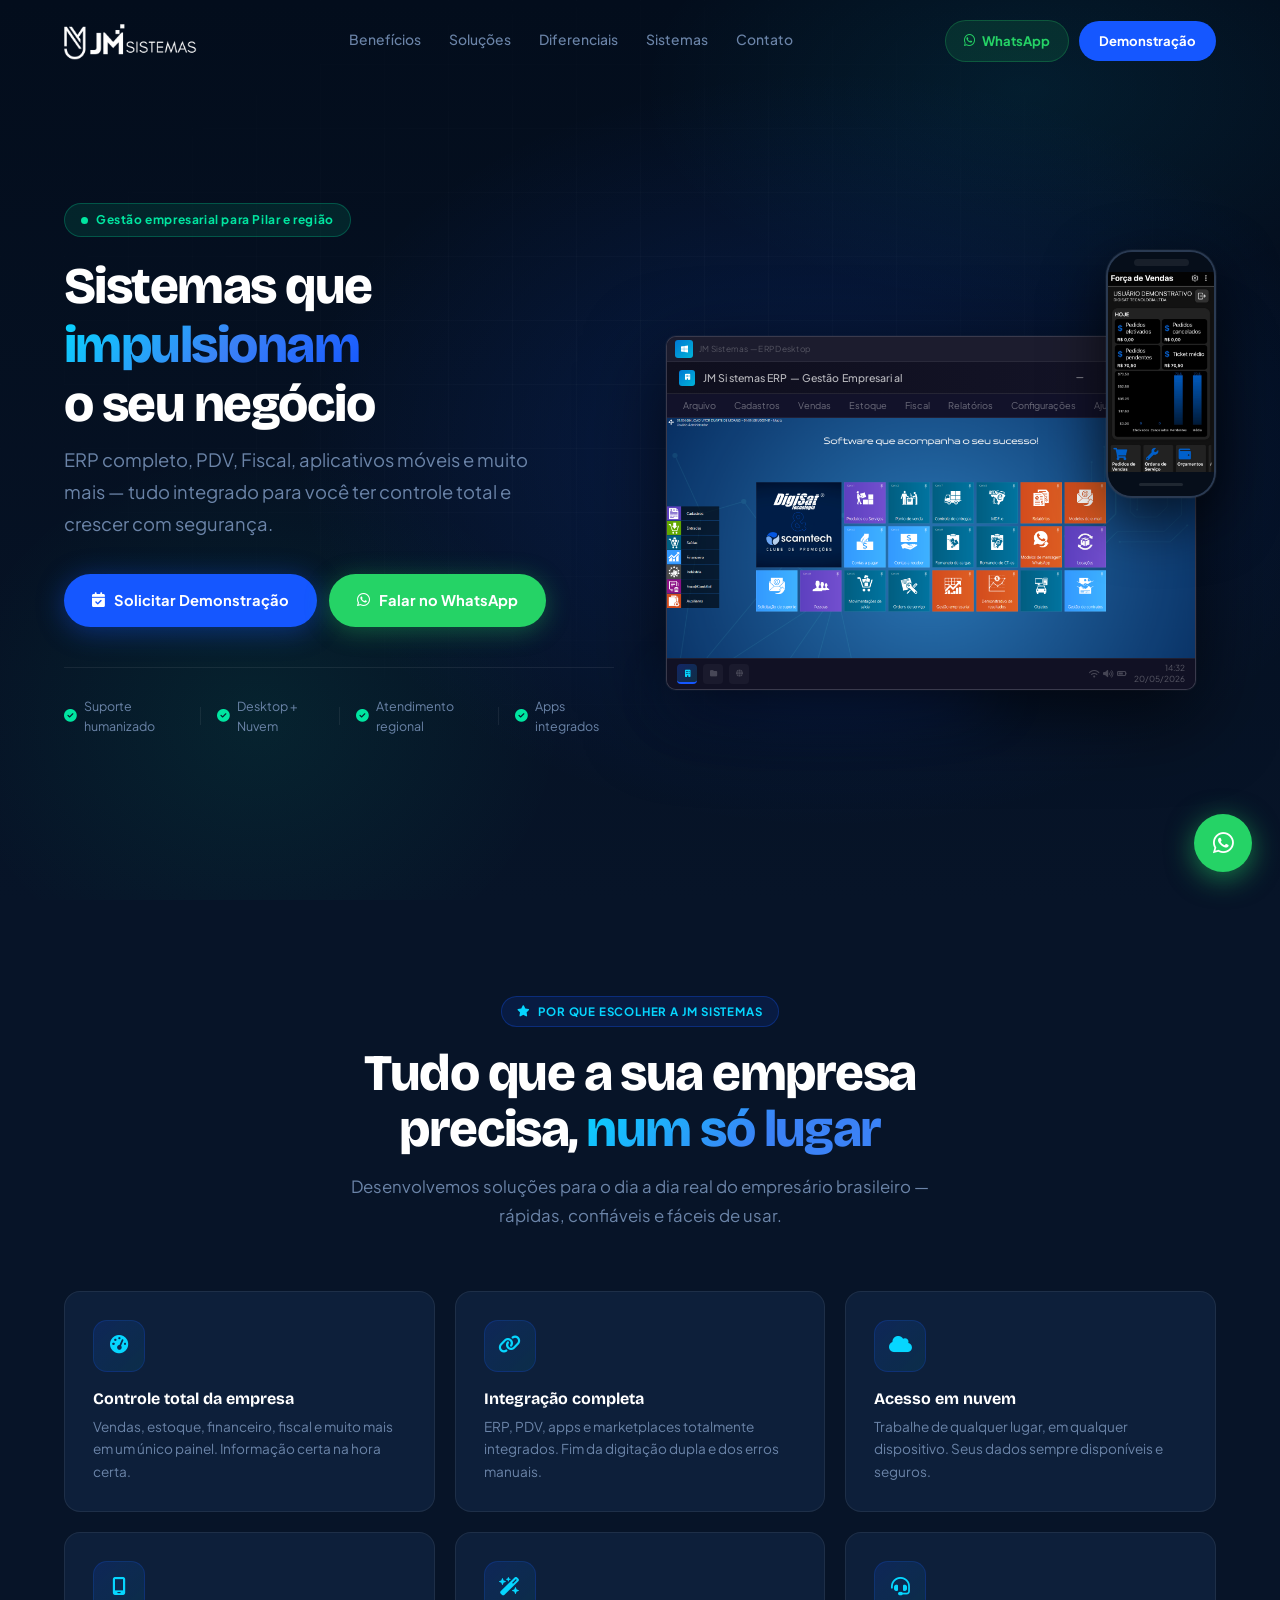
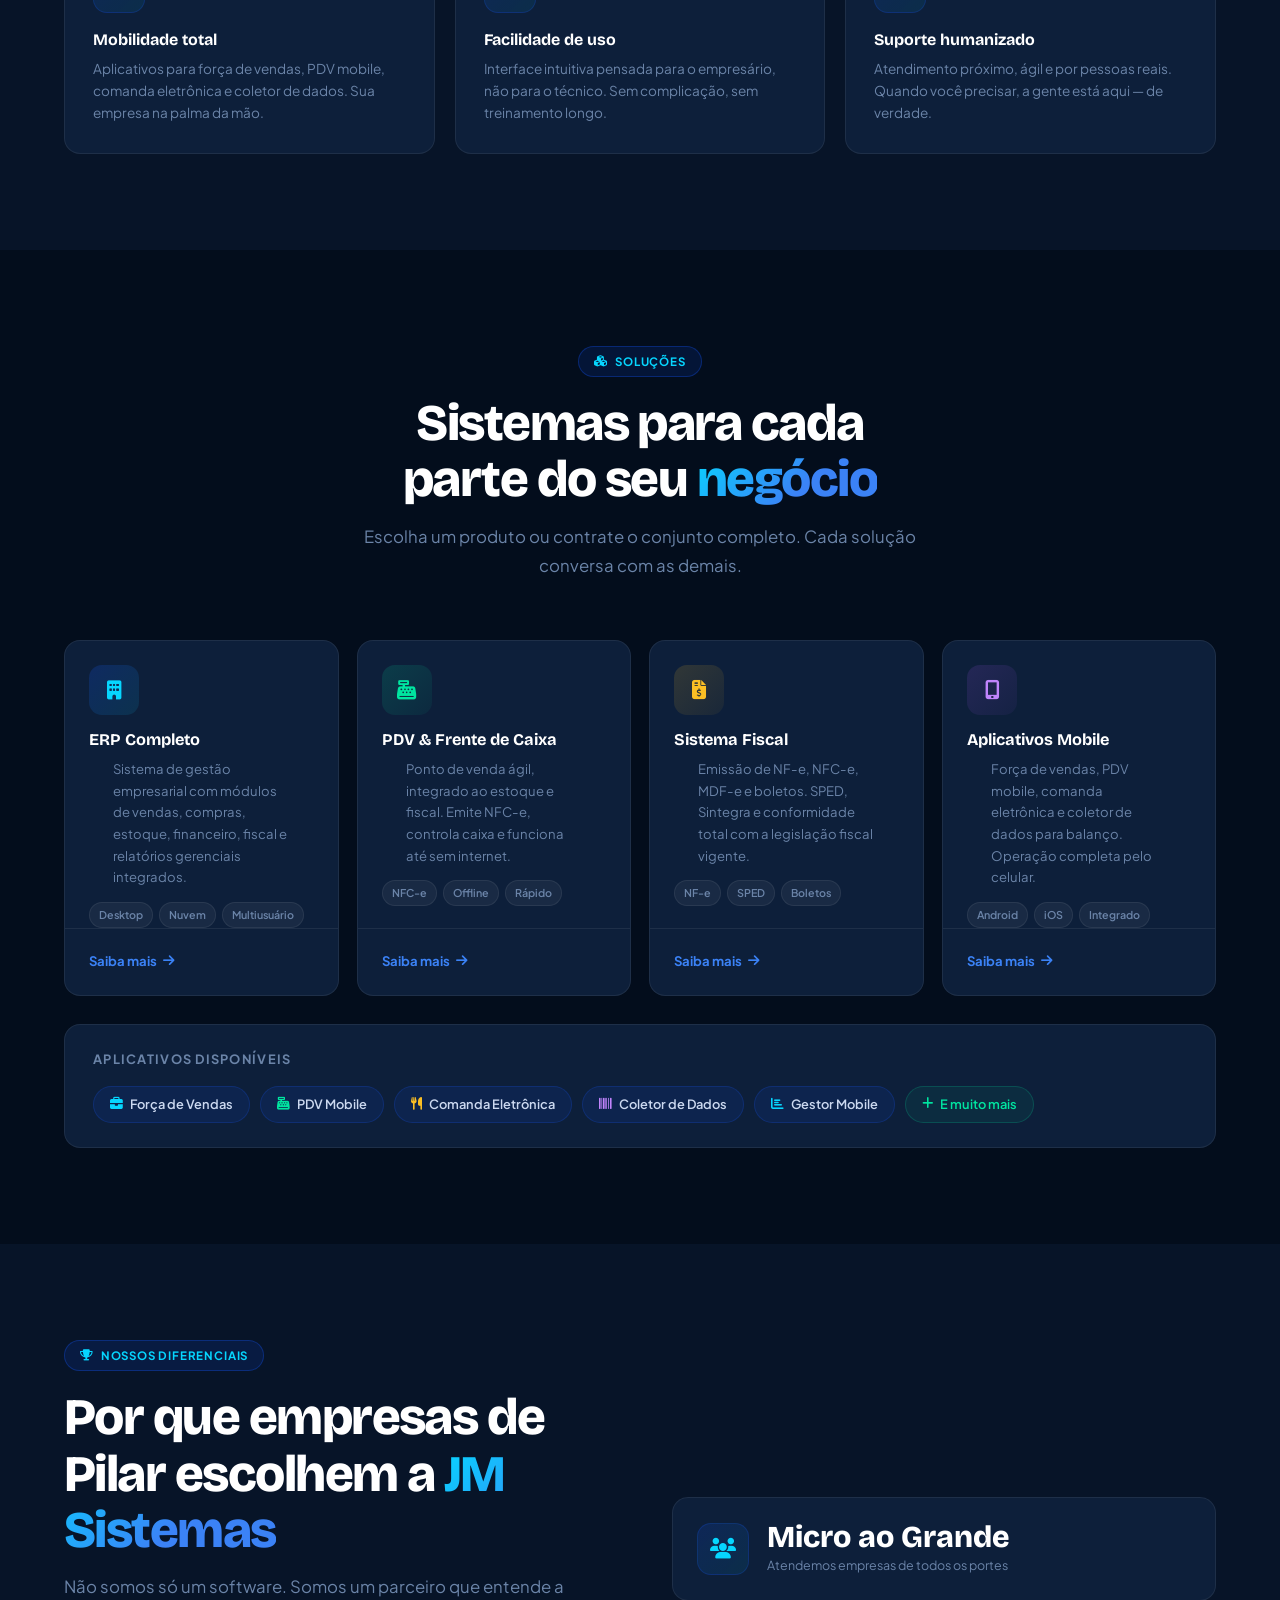
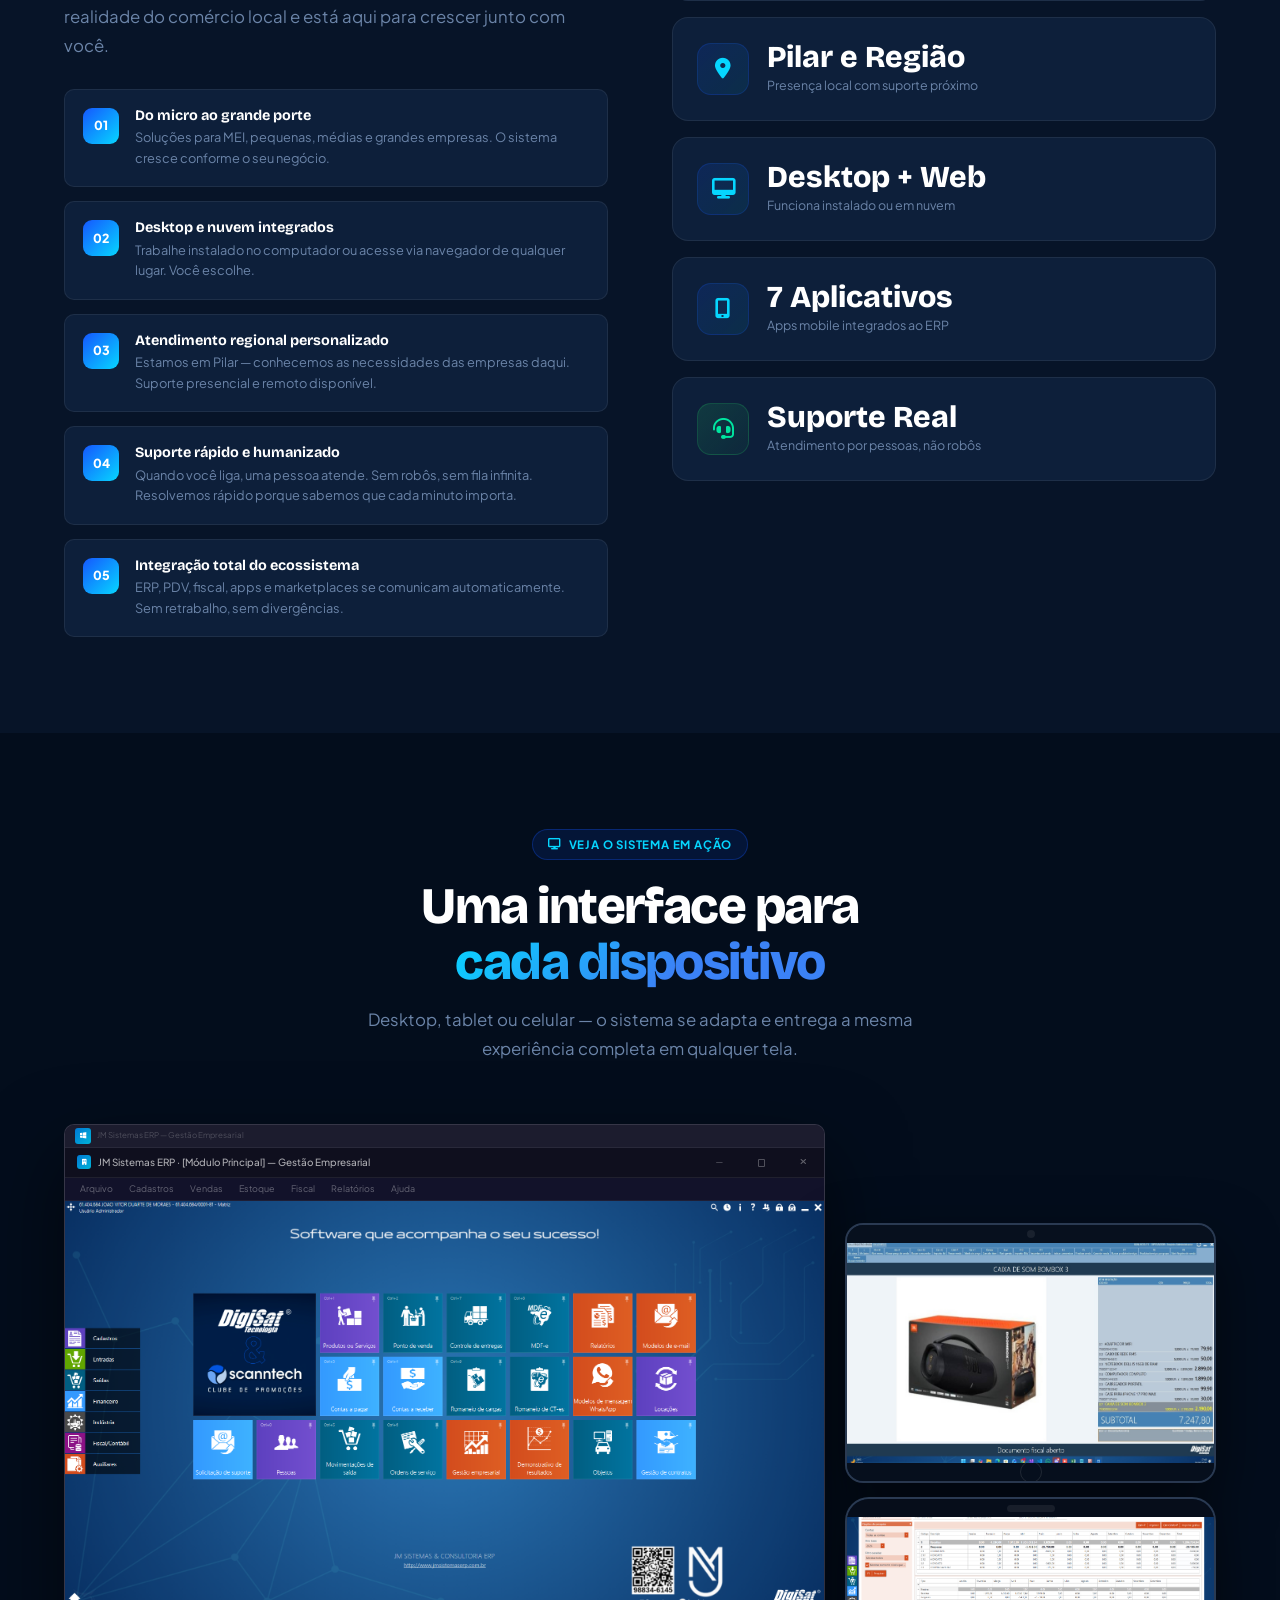
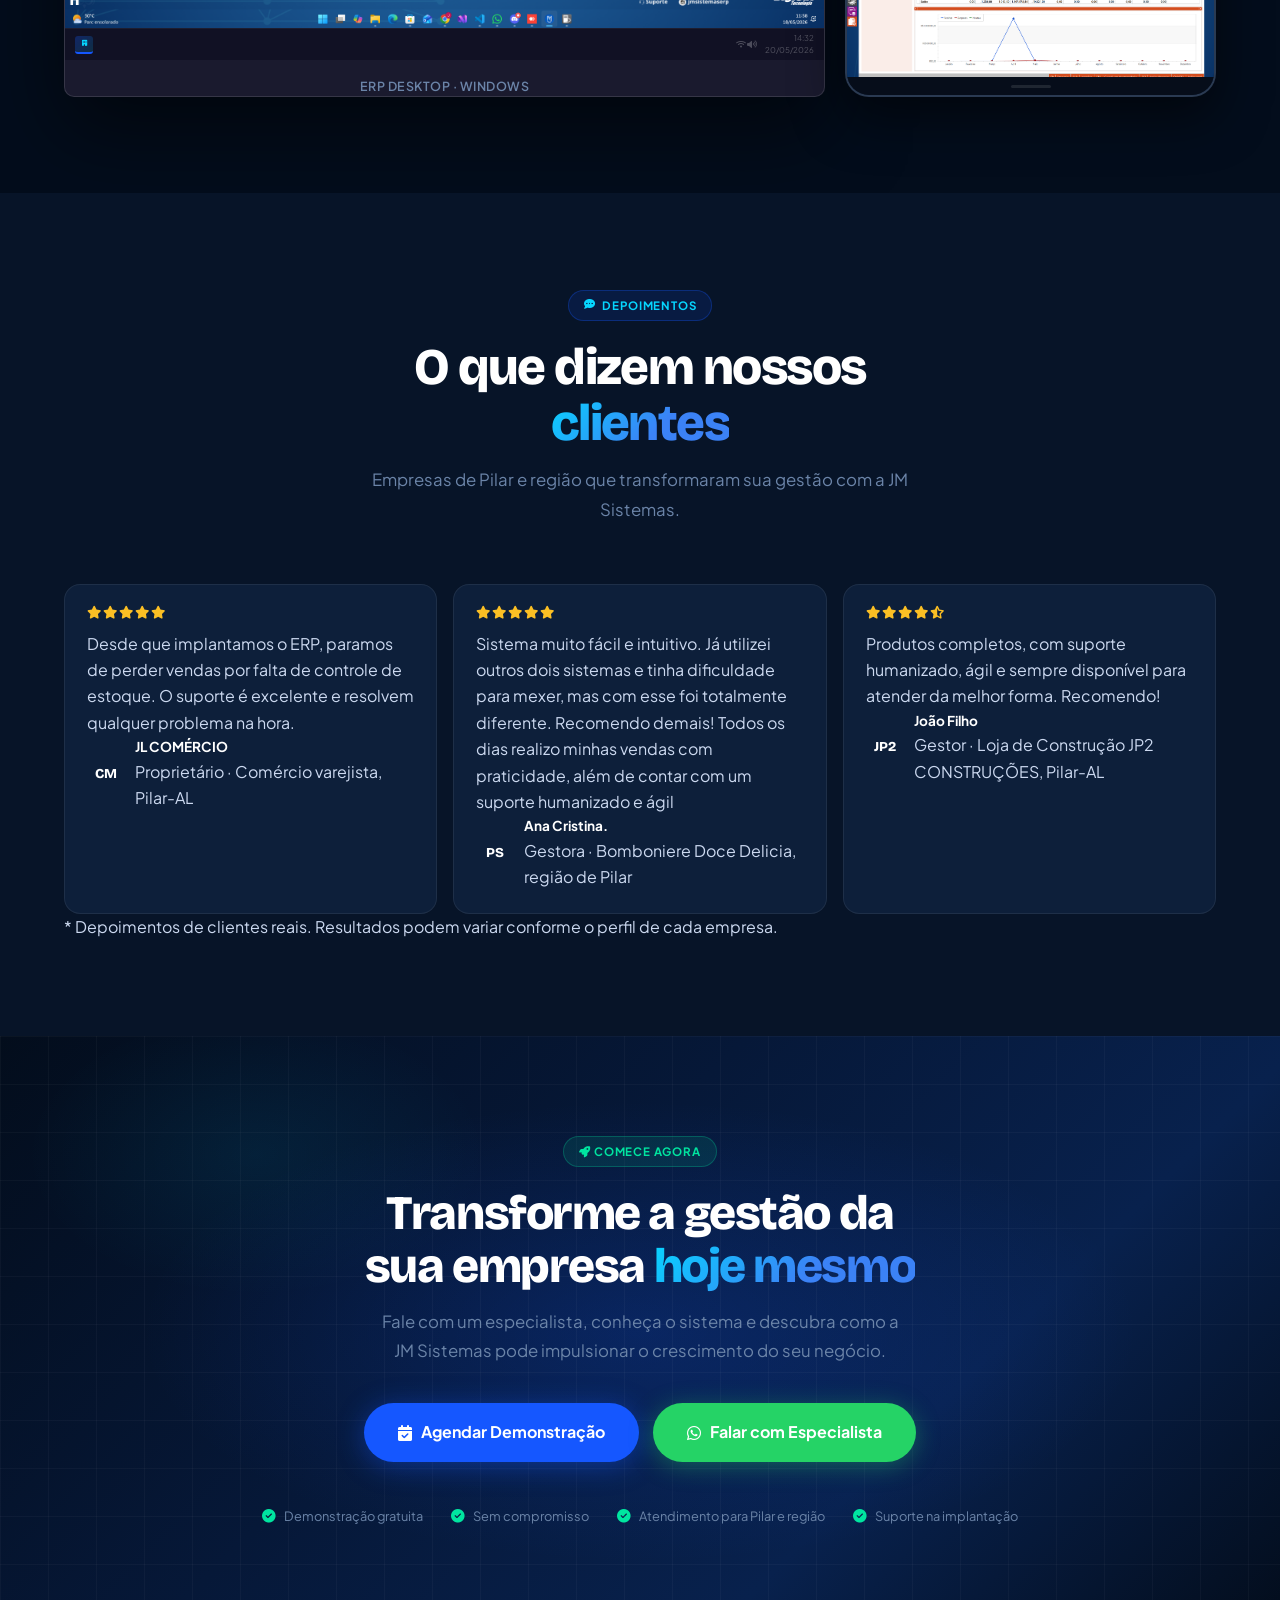
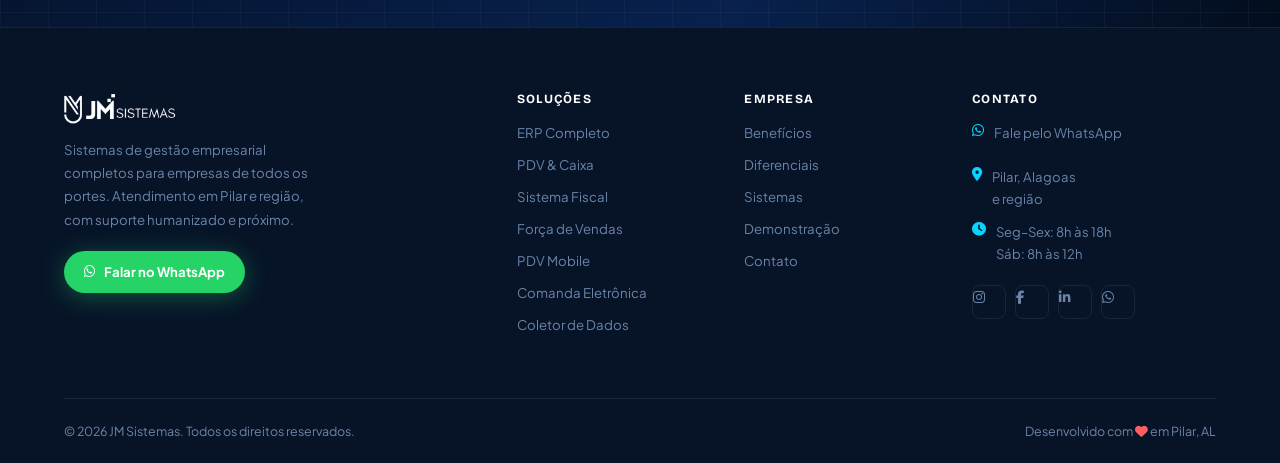
==== commit 1220b04c: "site novo atualizado" ====
--- a/index.html
+++ b/index.html
@@ -1,478 +1,1560 @@
 <!DOCTYPE html>
 <html lang="pt-BR">
 <head>
-    <meta charset="UTF-8">
-    <meta name="viewport" content="width=device-width, initial-scale=1.0">
-    <title>JM Sistemas e Consultoria ERP</title>
-    <link rel="stylesheet" href="style.css">
-    <link rel="stylesheet" href="https://cdnjs.cloudflare.com/ajax/libs/font-awesome/6.4.0/css/all.min.css">
-    <link href="https://fonts.googleapis.com/css2?family=Poppins:wght@300;400;500;600;700&display=swap" rel="stylesheet">
-    <link rel="icon" href="assets/images/favicon.ico" type="image/x-icon">
+<meta charset="UTF-8">
+<meta name="viewport" content="width=device-width, initial-scale=1.0, maximum-scale=5.0">
+<meta name="description" content="JM Sistemas – ERP completo para empresas de todos os portes. Sistema desktop, nuvem e aplicativos mobile integrados. Atendimento em Pilar e região.">
+<meta name="keywords" content="ERP, sistema de gestão, PDV, fiscal, força de vendas, Pilar Alagoas, software empresarial">
+<title>JM Sistemas | Gestão Empresarial Completa</title>
+
+<link rel="preconnect" href="https://fonts.googleapis.com">
+<link href="https://fonts.googleapis.com/css2?family=Plus+Jakarta+Sans:wght@300;400;500;600;700;800&family=Bricolage+Grotesque:wght@400;600;700;800&display=swap" rel="stylesheet">
+<link rel="stylesheet" href="https://cdnjs.cloudflare.com/ajax/libs/font-awesome/6.5.0/css/all.min.css">
+
+<style>
+/* ─── TOKENS ──────────────────────────────────────────── */
+:root{
+  --navy:#030d1c;
+  --navy2:#071428;
+  --navy3:#0c1f3d;
+  --card:#0d1f3a;
+  --card2:#112346;
+  --blue:#1557ff;
+  --blue2:#3b82f6;
+  --cyan:#06d6ff;
+  --green:#00e5a0;
+  --border:rgba(255,255,255,.07);
+  --border2:rgba(255,255,255,.12);
+  --text:#ccd9f0;
+  --muted:#6b84a8;
+  --white:#fff;
+  --r:16px;
+  --rs:10px;
+  --font-head:'Bricolage Grotesque',sans-serif;
+  --font-body:'Plus Jakarta Sans',sans-serif;
+}
+
+/* ─── RESET ───────────────────────────────────────────── */
+*{margin:0;padding:0;box-sizing:border-box}
+html{scroll-behavior:smooth;font-size:16px}
+body{
+  font-family:var(--font-body);
+  background:var(--navy);
+  color:var(--text);
+  line-height:1.65;
+  overflow-x:hidden;
+  -webkit-font-smoothing:antialiased;
+}
+h1,h2,h3,h4,h5{font-family:var(--font-head);line-height:1.15;color:var(--white)}
+img{max-width:100%;display:block}
+a{text-decoration:none;color:inherit}
+ul{list-style:none}
+button{cursor:pointer;border:none;background:none;font-family:inherit}
+
+/* ─── SCROLLBAR ───────────────────────────────────────── */
+::-webkit-scrollbar{width:4px}
+::-webkit-scrollbar-track{background:var(--navy)}
+::-webkit-scrollbar-thumb{background:var(--blue);border-radius:4px}
+
+/* ─── NOISE OVERLAY ───────────────────────────────────── */
+body::before{
+  content:'';
+  position:fixed;inset:0;
+  background-image:url("data:image/svg+xml,%3Csvg viewBox='0 0 256 256' xmlns='http://www.w3.org/2000/svg'%3E%3Cfilter id='n'%3E%3CfeTurbulence type='fractalNoise' baseFrequency='0.9' numOctaves='4' stitchTiles='stitch'/%3E%3C/filter%3E%3Crect width='100%25' height='100%25' filter='url(%23n)' opacity='0.04'/%3E%3C/svg%3E");
+  pointer-events:none;z-index:0;opacity:.4;
+}
+
+/* ─── UTILITIES ───────────────────────────────────────── */
+.wrap{max-width:1200px;margin:auto;padding:0 24px}
+.section{padding:96px 0;position:relative}
+.tag{
+  display:inline-flex;align-items:center;gap:7px;
+  background:rgba(21,87,255,.12);border:1px solid rgba(21,87,255,.3);
+  border-radius:50px;padding:5px 15px;
+  font-size:.72rem;font-weight:700;color:var(--cyan);
+  letter-spacing:.07em;text-transform:uppercase;margin-bottom:18px;
+}
+.tag i{font-size:.7rem}
+.headline{font-size:clamp(2rem,4vw,3.2rem);font-weight:800;color:var(--white);letter-spacing:-.03em;line-height:1.1}
+.headline em{font-style:normal;
+  background:linear-gradient(135deg,var(--cyan) 0%,var(--blue2) 60%);
+  -webkit-background-clip:text;-webkit-text-fill-color:transparent;background-clip:text}
+.subtext{font-size:1.05rem;color:var(--muted);max-width:580px;line-height:1.75;margin-top:14px}
+.tc{text-align:center}
+.tc .subtext{margin:14px auto 0}
+.sec-head{margin-bottom:60px}
+
+/* buttons */
+.btn{
+  display:inline-flex;align-items:center;gap:9px;
+  padding:14px 28px;border-radius:50px;
+  font-size:.92rem;font-weight:700;
+  font-family:var(--font-body);
+  transition:all .25s;white-space:nowrap;
+}
+.btn-blue{background:var(--blue);color:#fff;box-shadow:0 4px 28px rgba(21,87,255,.4)}
+.btn-blue:hover{background:#0d44e8;transform:translateY(-2px);box-shadow:0 8px 36px rgba(21,87,255,.55)}
+.btn-wpp{background:#25d366;color:#fff;box-shadow:0 4px 24px rgba(37,211,102,.35)}
+.btn-wpp:hover{background:#1fbc5a;transform:translateY(-2px);box-shadow:0 8px 32px rgba(37,211,102,.5)}
+.btn-ghost{border:1.5px solid var(--border2);color:var(--text)}
+.btn-ghost:hover{border-color:var(--blue2);color:var(--white);transform:translateY(-2px)}
+.btn-outline-cyan{border:1.5px solid rgba(6,214,255,.3);color:var(--cyan)}
+.btn-outline-cyan:hover{background:rgba(6,214,255,.08);transform:translateY(-2px)}
+
+/* animate on scroll */
+.anim{opacity:0;transform:translateY(32px);transition:.7s cubic-bezier(.22,1,.36,1)}
+.anim.in{opacity:1;transform:none}
+.anim-l{opacity:0;transform:translateX(-32px);transition:.7s cubic-bezier(.22,1,.36,1)}
+.anim-l.in{opacity:1;transform:none}
+.anim-r{opacity:0;transform:translateX(32px);transition:.7s cubic-bezier(.22,1,.36,1)}
+.anim-r.in{opacity:1;transform:none}
+.d1{transition-delay:.1s}.d2{transition-delay:.2s}.d3{transition-delay:.3s}
+.d4{transition-delay:.4s}.d5{transition-delay:.5s}.d6{transition-delay:.6s}
+.d7{transition-delay:.7s}.d8{transition-delay:.8s}
+
+/* ─── HEADER ──────────────────────────────────────────── */
+#hdr{
+  position:fixed;top:0;left:0;right:0;z-index:900;
+  transition:all .35s;padding:0;
+}
+#hdr.stuck{
+  background:rgba(3,13,28,.94);
+  backdrop-filter:blur(24px);-webkit-backdrop-filter:blur(24px);
+  border-bottom:1px solid var(--border);
+  box-shadow:0 4px 40px rgba(0,0,0,.5);
+}
+.nav{
+  max-width:1200px;margin:auto;
+  display:flex;align-items:center;justify-content:space-between;
+  padding:20px 24px;
+}
+.nav-logo{
+  display:flex;align-items:center;gap:12px;
+  font-family:var(--font-head);font-size:1.3rem;font-weight:800;color:var(--white);
+}
+.nav-logo-icon{
+  width:38px;height:38px;border-radius:10px;
+  background:linear-gradient(135deg,var(--blue),var(--cyan));
+  display:flex;align-items:center;justify-content:center;
+  font-size:.95rem;color:#fff;flex-shrink:0;
+}
+/* logo image slot */
+.nav-logo img.logo-img{height:38px;width:auto;object-fit:contain;border-radius:0}
+.nav-logo-ph{
+  height:38px;display:inline-flex;align-items:center;gap:6px;
+  background:rgba(21,87,255,.1);border:1.5px dashed rgba(6,214,255,.3);
+  border-radius:9px;padding:0 14px;
+  font-size:.65rem;font-weight:600;color:rgba(6,214,255,.6);
+  font-family:var(--font-body);white-space:nowrap;
+}
+.nav-links{display:flex;gap:28px;align-items:center}
+.nav-links a{font-size:.87rem;font-weight:500;color:var(--muted);transition:.2s}
+.nav-links a:hover{color:var(--white)}
+.nav-cta{display:flex;gap:10px;align-items:center}
+.nav-btn-wpp{
+  display:flex;align-items:center;gap:7px;
+  background:rgba(37,211,102,.12);border:1px solid rgba(37,211,102,.25);
+  color:#25d366;padding:9px 18px;border-radius:50px;
+  font-size:.82rem;font-weight:700;transition:.2s;
+}
+.nav-btn-wpp:hover{background:rgba(37,211,102,.2);transform:translateY(-1px)}
+.nav-btn-demo{
+  background:var(--blue);color:#fff;
+  padding:9px 20px;border-radius:50px;
+  font-size:.82rem;font-weight:700;transition:.2s;
+}
+.nav-btn-demo:hover{background:#0d44e8;transform:translateY(-1px)}
+.hbg{display:none;color:var(--white);font-size:1.2rem;padding:6px}
+.mob-menu{
+  display:none;flex-direction:column;
+  background:rgba(7,20,40,.98);
+  border-top:1px solid var(--border);
+  padding:16px 24px 24px;gap:0;
+}
+.mob-menu a{
+  padding:12px 0;font-size:.97rem;font-weight:500;
+  color:var(--muted);border-bottom:1px solid var(--border);
+  display:block;transition:.2s;
+}
+.mob-menu a:hover{color:var(--white)}
+.mob-menu a:last-of-type{border:none}
+.mob-menu-ctas{display:flex;flex-direction:column;gap:10px;margin-top:16px}
+.mob-menu-ctas .btn{justify-content:center;width:100%}
+
+/* ─── HERO ────────────────────────────────────────────── */
+.hero{
+  min-height:100vh;display:flex;align-items:center;
+  padding:100px 0 60px;position:relative;overflow:hidden;
+}
+/* mesh gradient */
+.hero::before{
+  content:'';position:absolute;inset:0;
+  background:
+    radial-gradient(ellipse 70% 70% at 65% 50%,rgba(21,87,255,.18) 0%,transparent 60%),
+    radial-gradient(ellipse 40% 50% at 20% 80%,rgba(0,229,160,.08) 0%,transparent 60%),
+    radial-gradient(ellipse 50% 40% at 80% 10%,rgba(6,214,255,.08) 0%,transparent 60%),
+    linear-gradient(180deg,#030d1c 0%,#071428 100%);
+  z-index:0;
+}
+/* grid lines */
+.hero::after{
+  content:'';position:absolute;inset:0;z-index:0;
+  background-image:
+    linear-gradient(rgba(255,255,255,.025) 1px,transparent 1px),
+    linear-gradient(90deg,rgba(255,255,255,.025) 1px,transparent 1px);
+  background-size:64px 64px;
+  mask-image:radial-gradient(ellipse 80% 70% at 50% 40%,black 0%,transparent 75%);
+}
+.hero-inner{
+  max-width:1200px;margin:auto;padding:0 24px;
+  display:grid;grid-template-columns:1fr 1fr;
+  gap:52px;align-items:center;
+  position:relative;z-index:1;width:100%;
+}
+.hero-badge{
+  display:inline-flex;align-items:center;gap:8px;
+  background:rgba(0,229,160,.1);border:1px solid rgba(0,229,160,.25);
+  border-radius:50px;padding:6px 16px;
+  font-size:.75rem;font-weight:700;color:var(--green);
+  margin-bottom:20px;letter-spacing:.05em;
+}
+.hero-badge .pulse{
+  width:7px;height:7px;border-radius:50%;background:var(--green);
+  animation:pulse-dot 2s ease infinite;flex-shrink:0;
+}
+@keyframes pulse-dot{0%,100%{box-shadow:0 0 0 0 rgba(0,229,160,.6)}50%{box-shadow:0 0 0 6px rgba(0,229,160,0)}}
+.hero h1{font-size:clamp(2.1rem,4vw,3.5rem);font-weight:800;letter-spacing:-.03em;color:var(--white);margin-bottom:10px}
+.hero h1 em{
+  font-style:normal;
+  background:linear-gradient(135deg,#06d6ff 0%,#3b82f6 55%,#1557ff 100%);
+  -webkit-background-clip:text;-webkit-text-fill-color:transparent;background-clip:text;
+}
+.hero-subtitle{font-size:1.15rem;color:var(--muted);max-width:490px;line-height:1.75;margin-bottom:34px}
+.hero-ctas{display:flex;gap:12px;flex-wrap:wrap;margin-bottom:40px}
+.hero-trust{
+  display:flex;align-items:center;gap:16px;
+  padding-top:28px;border-top:1px solid var(--border);
+}
+.hero-trust-item{display:flex;align-items:center;gap:7px;font-size:.78rem;color:var(--muted)}
+.hero-trust-item i{color:var(--green);font-size:.8rem}
+.hero-trust-sep{width:1px;height:18px;background:var(--border)}
+
+/* device mockups */
+.hero-visual{position:relative;height:440px}
+
+/* ── Windows-style ERP Desktop mockup ── */
+.device-notebook{
+  position:absolute;bottom:0;left:0;right:20px;
+  background:#1a1a2e;border:1px solid rgba(255,255,255,.14);
+  border-radius:10px;overflow:hidden;
+  box-shadow:0 24px 80px rgba(0,0,0,.7),0 0 0 1px rgba(255,255,255,.04);
+  z-index:1;
+}
+
+/* Windows desktop taskbar strip at very bottom */
+.nb-win-desktop{
+  background:#1c1c2e;
+  border-bottom:1px solid rgba(255,255,255,.06);
+  padding:3px 8px;
+  display:flex;align-items:center;gap:6px;
+}
+.nb-win-start{
+  width:18px;height:18px;border-radius:3px;
+  background:linear-gradient(135deg,#0078d4,#00b4d8);
+  display:flex;align-items:center;justify-content:center;
+  font-size:.5rem;color:#fff;flex-shrink:0;
+}
+.nb-win-desktop-label{font-size:.52rem;color:rgba(255,255,255,.25);font-family:var(--font-body);letter-spacing:.03em}
+
+/* Window title bar — Windows 11 style */
+.nb-titlebar{
+  background:linear-gradient(90deg,#0f0f1e 0%,#141428 100%);
+  border-bottom:1px solid rgba(255,255,255,.08);
+  padding:0;
+  display:flex;align-items:stretch;
+  height:32px;
+  user-select:none;
+}
+.nb-title-left{
+  display:flex;align-items:center;gap:8px;
+  padding:0 12px;flex:1;min-width:0;
+}
+.nb-app-icon{
+  width:16px;height:16px;border-radius:3px;
+  background:linear-gradient(135deg,#0078d4,#00b4d8);
+  display:flex;align-items:center;justify-content:center;
+  font-size:.42rem;color:#fff;flex-shrink:0;
+}
+.nb-title-text{
+  font-size:.66rem;font-weight:500;color:rgba(255,255,255,.7);
+  font-family:var(--font-body);white-space:nowrap;overflow:hidden;text-overflow:ellipsis;
+  letter-spacing:.01em;
+}
+/* Windows window control buttons */
+.nb-win-btns{display:flex;align-items:stretch;flex-shrink:0}
+.nb-win-btn{
+  width:46px;height:32px;
+  display:flex;align-items:center;justify-content:center;
+  font-size:.6rem;color:rgba(255,255,255,.45);
+  transition:.15s;cursor:default;
+  font-family:'Segoe UI',sans-serif;
+}
+.nb-win-btn:hover{background:rgba(255,255,255,.08);color:rgba(255,255,255,.8)}
+.nb-win-btn.close:hover{background:#c42b1c;color:#fff}
+.nb-win-btn .icon{font-size:.55rem;font-style:normal}
+
+/* Menu bar (app-level) */
+.nb-menubar{
+  background:#12122a;
+  border-bottom:1px solid rgba(255,255,255,.06);
+  padding:2px 8px;
+  display:flex;align-items:center;gap:2px;
+}
+.nb-menu-item{
+  font-size:.58rem;color:rgba(255,255,255,.38);
+  padding:2px 8px;border-radius:3px;
+  font-family:var(--font-body);cursor:default;
+  transition:.15s;
+}
+.nb-menu-item:hover{background:rgba(255,255,255,.06);color:rgba(255,255,255,.7)}
+
+/* Screen content — proportional for 16:9 / 4:3 Windows screenshots */
+.nb-screen{
+  width:100%;
+  aspect-ratio:16/9;          /* matches typical 1920×1080 screenshot */
+  max-height:240px;           /* cap height in hero */
+  background:#0d0d1a;
+  display:flex;align-items:flex-start;justify-content:flex-start;
+  position:relative;overflow:hidden;
+}
+/* When an image is inserted: fill the frame from top-left, no crop distortion */
+.nb-screen img{
+  width:100%;height:100%;
+  object-fit:cover;
+  object-position:top left;   /* preserve top-left of Windows screenshot */
+  display:block;
+}
+.nb-ph{
+  width:100%;height:100%;
+  display:flex;flex-direction:column;
+  align-items:center;justify-content:center;gap:8px;
+  color:rgba(255,255,255,.13);text-align:center;
+}
+.nb-ph i{font-size:2rem}
+.nb-ph span{font-size:.67rem;line-height:1.5;max-width:220px;color:rgba(255,255,255,.18)}
+.nb-hint{
+  position:absolute;bottom:10px;right:10px;
+  background:rgba(21,87,255,.9);color:#fff;
+  font-size:.6rem;font-weight:700;padding:4px 10px;border-radius:20px;
+  letter-spacing:.02em;
+}
+
+/* Windows taskbar at bottom of window area */
+.nb-taskbar{
+  background:#111124;border-top:1px solid rgba(255,255,255,.06);
+  padding:4px 10px;
+  display:flex;align-items:center;justify-content:space-between;
+}
+.nb-taskbar-left{display:flex;align-items:center;gap:6px}
+.nb-taskbar-icon{
+  width:20px;height:20px;border-radius:4px;
+  background:linear-gradient(135deg,rgba(21,87,255,.3),rgba(6,214,255,.15));
+  display:flex;align-items:center;justify-content:center;
+  font-size:.45rem;color:var(--cyan);
+  border-bottom:2px solid var(--blue);
+}
+.nb-taskbar-right{display:flex;align-items:center;gap:8px}
+.nb-taskbar-clock{font-size:.52rem;color:rgba(255,255,255,.3);font-family:var(--font-body);text-align:right;line-height:1.3}
+.nb-taskbar-tray{display:flex;gap:4px;align-items:center}
+.nb-tray-icon{font-size:.52rem;color:rgba(255,255,255,.22)}
+
+/* phone mockup over notebook */
+.device-phone{
+  position:absolute;top:0;right:0;
+  width:110px;
+  background:var(--card);border:2px solid var(--border2);
+  border-radius:26px;overflow:hidden;
+  box-shadow:0 20px 60px rgba(0,0,0,.7),0 0 0 1px rgba(255,255,255,.05);
+  z-index:2;
+}
+.ph-notch{height:20px;background:#060e1a;display:flex;align-items:center;justify-content:center}
+.ph-pill{width:55px;height:7px;background:rgba(255,255,255,.07);border-radius:10px}
+.ph-screen{
+  height:200px;background:linear-gradient(160deg,rgba(21,87,255,.1),rgba(0,229,160,.05));
+  display:flex;align-items:center;justify-content:center;
+  position:relative;overflow:hidden;
+}
+.ph-screen img{width:100%;height:100%;object-fit:cover}
+.ph-ph{display:flex;flex-direction:column;align-items:center;gap:6px;color:rgba(255,255,255,.18)}
+.ph-ph i{font-size:1.5rem}
+.ph-ph span{font-size:.58rem;color:rgba(255,255,255,.2);text-align:center;line-height:1.4;padding:0 5px}
+.ph-home{height:24px;background:#060e1a;display:flex;align-items:center;justify-content:center}
+.ph-bar{width:44px;height:3px;background:rgba(255,255,255,.1);border-radius:4px}
+
+/* glow under devices */
+.device-glow{
+  position:absolute;bottom:-20px;left:30%;transform:translateX(-50%);
+  width:60%;height:40px;
+  background:rgba(21,87,255,.25);border-radius:50%;filter:blur(28px);
+  z-index:0;
+}
+
+/* ─── BENEFITS ────────────────────────────────────────── */
+.benefits-bg{background:var(--navy2)}
+.benefits-grid{
+  display:grid;grid-template-columns:repeat(3,1fr);gap:20px;
+}
+.benefit-card{
+  background:var(--card);border:1px solid var(--border);
+  border-radius:var(--r);padding:28px;
+  transition:.35s;position:relative;overflow:hidden;
+}
+.benefit-card::after{
+  content:'';position:absolute;inset:0;
+  background:linear-gradient(135deg,rgba(21,87,255,.04),transparent);
+  opacity:0;transition:.35s;
+}
+.benefit-card:hover{border-color:rgba(21,87,255,.3);transform:translateY(-5px);box-shadow:0 20px 56px rgba(0,0,0,.4)}
+.benefit-card:hover::after{opacity:1}
+.benefit-icon{
+  width:52px;height:52px;border-radius:14px;
+  background:linear-gradient(135deg,rgba(21,87,255,.15),rgba(6,214,255,.08));
+  border:1px solid rgba(21,87,255,.2);
+  display:flex;align-items:center;justify-content:center;
+  font-size:1.15rem;color:var(--cyan);
+  margin-bottom:18px;transition:.35s;
+}
+.benefit-card:hover .benefit-icon{background:linear-gradient(135deg,rgba(21,87,255,.25),rgba(6,214,255,.15));border-color:rgba(6,214,255,.3)}
+.benefit-card h3{font-size:1rem;font-weight:700;color:var(--white);margin-bottom:8px}
+.benefit-card p{font-size:.85rem;color:var(--muted);line-height:1.65}
+
+/* ─── SOLUTIONS ───────────────────────────────────────── */
+.solutions-grid{
+  display:grid;grid-template-columns:repeat(4,1fr);gap:18px;
+}
+.sol-card{
+  background:var(--card);border:1px solid var(--border);
+  border-radius:var(--r);overflow:hidden;
+  transition:.35s;display:flex;flex-direction:column;
+}
+.sol-card:hover{border-color:rgba(21,87,255,.35);transform:translateY(-5px);box-shadow:0 22px 60px rgba(0,0,0,.45)}
+.sol-top{padding:24px 24px 0}
+.sol-icon-wrap{
+  width:50px;height:50px;border-radius:13px;
+  display:flex;align-items:center;justify-content:center;
+  font-size:1.2rem;margin-bottom:16px;
+}
+.c1{background:linear-gradient(135deg,rgba(21,87,255,.2),rgba(6,214,255,.1));color:var(--cyan)}
+.c2{background:linear-gradient(135deg,rgba(0,229,160,.15),rgba(0,229,160,.05));color:var(--green)}
+.c3{background:linear-gradient(135deg,rgba(251,191,36,.15),rgba(251,191,36,.05));color:#fbbf24}
+.c4{background:linear-gradient(135deg,rgba(168,85,247,.15),rgba(168,85,247,.05));color:#c084fc}
+.sol-card h3{font-size:1.02rem;font-weight:700;color:var(--white);margin-bottom:8px}
+.sol-card p{font-size:.82rem;color:var(--muted);line-height:1.65;padding:0 24px}
+.sol-tags{display:flex;flex-wrap:wrap;gap:6px;padding:14px 24px 0}
+.sol-tag{
+  font-size:.67rem;font-weight:600;padding:3px 9px;border-radius:20px;
+  background:rgba(255,255,255,.05);color:var(--muted);border:1px solid var(--border);
+}
+.sol-footer{
+  margin-top:auto;padding:18px 24px 22px;
+  border-top:1px solid var(--border);
+}
+.sol-btn{
+  display:inline-flex;align-items:center;gap:6px;
+  font-size:.82rem;font-weight:700;color:var(--blue2);
+  transition:.2s;
+}
+.sol-btn:hover{color:var(--cyan);gap:10px}
+
+/* ─── DIFERENCIAIS ────────────────────────────────────── */
+.dif-bg{background:var(--navy2)}
+.dif-wrap{display:grid;grid-template-columns:1fr 1fr;gap:64px;align-items:center}
+.dif-left{}
+.dif-list{display:flex;flex-direction:column;gap:14px;margin-top:28px}
+.dif-item{
+  display:flex;align-items:flex-start;gap:16px;
+  padding:18px;background:var(--card);border:1px solid var(--border);
+  border-radius:var(--rs);transition:.3s;
+}
+.dif-item:hover{border-color:rgba(21,87,255,.3);transform:translateX(4px)}
+.dif-num{
+  width:36px;height:36px;border-radius:9px;flex-shrink:0;
+  background:linear-gradient(135deg,var(--blue),var(--cyan));
+  display:flex;align-items:center;justify-content:center;
+  font-size:.78rem;font-weight:800;color:#fff;
+}
+.dif-item h4{font-size:.9rem;font-weight:700;color:var(--white);margin-bottom:3px}
+.dif-item p{font-size:.8rem;color:var(--muted);line-height:1.6}
+/* right: visual with stats */
+.dif-right{display:flex;flex-direction:column;gap:16px}
+.dif-stat-card{
+  background:var(--card);border:1px solid var(--border);
+  border-radius:var(--r);padding:24px;
+  display:flex;align-items:center;gap:18px;
+  transition:.3s;
+}
+.dif-stat-card:hover{border-color:rgba(21,87,255,.3);transform:translateY(-3px)}
+.dif-stat-icon{
+  width:52px;height:52px;border-radius:14px;flex-shrink:0;
+  background:linear-gradient(135deg,rgba(21,87,255,.15),rgba(6,214,255,.08));
+  border:1px solid rgba(21,87,255,.2);
+  display:flex;align-items:center;justify-content:center;
+  font-size:1.3rem;color:var(--cyan);
+}
+.dif-stat-val{font-family:var(--font-head);font-size:1.9rem;font-weight:800;color:var(--white);line-height:1}
+.dif-stat-label{font-size:.78rem;color:var(--muted);margin-top:3px}
+
+/* ─── MOCKUPS ─────────────────────────────────────────── */
+.mockup-section{overflow:hidden}
+.mockup-row{
+  display:grid;grid-template-columns:1fr 1fr 1fr;
+  gap:20px;align-items:end;
+}
+/* desktop mockup */
+.mock-desktop{
+  background:var(--card2);border:1px solid var(--border2);
+  border-radius:14px;overflow:hidden;
+  box-shadow:0 32px 80px rgba(0,0,0,.55);
+  grid-column:1/3;
+}
+.mock-topbar{
+  background:#070f1e;padding:10px 16px;
+  display:flex;align-items:center;gap:10px;
+}
+.mock-dots{display:flex;gap:5px}
+.mock-dot{width:9px;height:9px;border-radius:50%}
+.mock-url-bar{
+  flex:1;background:rgba(255,255,255,.05);border-radius:20px;
+  padding:4px 13px;font-size:.67rem;color:var(--muted);
+  text-align:center;display:flex;align-items:center;justify-content:center;gap:5px;
+}
+.mock-screen{
+  width:100%;height:240px;position:relative;overflow:hidden;
+  background:linear-gradient(135deg,rgba(21,87,255,.07),rgba(6,214,255,.03));
+}
+.mock-screen img{width:100%;height:100%;object-fit:cover;display:block}
+.mock-ph{
+  width:100%;height:100%;display:flex;flex-direction:column;
+  align-items:center;justify-content:center;gap:10px;
+  color:rgba(255,255,255,.15);text-align:center;
+}
+.mock-ph i{font-size:2.4rem}
+.mock-ph span{font-size:.72rem;color:rgba(255,255,255,.2);line-height:1.5;max-width:220px}
+.mock-hint{
+  position:absolute;bottom:10px;right:10px;
+  background:rgba(21,87,255,.88);color:#fff;
+  font-size:.6rem;font-weight:700;padding:4px 10px;border-radius:20px;
+}
+/* tablet mockup */
+.mock-tablet{
+  background:var(--card);border:2px solid var(--border2);
+  border-radius:18px;overflow:hidden;
+  box-shadow:0 24px 60px rgba(0,0,0,.5);
+}
+.tab-top{height:18px;background:#07101e;display:flex;align-items:center;justify-content:center}
+.tab-cam{width:8px;height:8px;border-radius:50%;background:rgba(255,255,255,.07)}
+.tab-screen{
+  height:220px;width:100%;position:relative;overflow:hidden;
+  background:linear-gradient(135deg,rgba(21,87,255,.08),rgba(0,229,160,.04));
+}
+.tab-screen img{width:100%;height:100%;object-fit:cover}
+.tab-ph{
+  width:100%;height:100%;display:flex;flex-direction:column;
+  align-items:center;justify-content:center;gap:7px;
+  color:rgba(255,255,255,.15);text-align:center;
+}
+.tab-ph i{font-size:1.8rem}
+.tab-ph span{font-size:.65rem;color:rgba(255,255,255,.2);line-height:1.5;max-width:130px;padding:0 10px}
+.tab-home{height:18px;background:#07101e;display:flex;align-items:center;justify-content:center}
+.tab-btn{width:22px;height:22px;border-radius:50%;border:1.5px solid rgba(255,255,255,.1)}
+/* phone mockup column */
+.mock-phone-col{display:flex;flex-direction:column;gap:14px}
+.mock-phone{
+  background:var(--card);border:2px solid var(--border2);
+  border-radius:24px;overflow:hidden;
+  box-shadow:0 20px 50px rgba(0,0,0,.55);
+}
+.mph-n{height:18px;background:#060d1a;display:flex;align-items:center;justify-content:center}
+.mph-p{width:48px;height:7px;border-radius:10px;background:rgba(255,255,255,.07)}
+.mph-s{
+  height:160px;width:100%;position:relative;overflow:hidden;
+  background:linear-gradient(135deg,rgba(21,87,255,.1),rgba(6,214,255,.04));
+}
+.mph-s img{width:100%;height:100%;object-fit:cover}
+.mphph{
+  width:100%;height:100%;display:flex;flex-direction:column;
+  align-items:center;justify-content:center;gap:5px;
+  color:rgba(255,255,255,.14);text-align:center;
+}
+.mphph i{font-size:1.4rem}
+.mphph span{font-size:.58rem;color:rgba(255,255,255,.18);line-height:1.4;padding:0 6px}
+.mph-h{height:18px;background:#060d1a;display:flex;align-items:center;justify-content:center}
+.mph-b{width:40px;height:3px;background:rgba(255,255,255,.1);border-radius:4px}
+.mock-caption{text-align:center;margin-top:16px;font-size:.78rem;font-weight:600;color:var(--muted);letter-spacing:.04em;text-transform:uppercase}
+
+/* ─── GOOGLE REVIEWS ──────────────────────────────────── */
+.test-bg{background:var(--navy2)}
+
+/* painel de nota geral */
+.greview-hero{
+  display:flex;align-items:stretch;gap:20px;
+  margin-bottom:28px;flex-wrap:wrap;
+}
+.greview-score{
+  background:var(--card);border:1px solid var(--border);
+  border-radius:var(--r);padding:32px 36px;
+  display:flex;flex-direction:column;align-items:center;justify-content:center;
+  min-width:200px;flex-shrink:0;text-align:center;
+  position:relative;overflow:hidden;
+}
+.greview-score::before{
+  content:'';position:absolute;inset:0;
+  background:radial-gradient(ellipse 80% 60% at 50% 100%,rgba(251,191,36,.06) 0%,transparent 70%);
+}
+.greview-g-logo{
+  display:flex;align-items:center;gap:6px;
+  margin-bottom:14px;
+}
+.g-letter{
+  font-family:var(--font-head);font-size:1rem;font-weight:800;
+  width:22px;height:22px;border-radius:50%;
+  display:flex;align-items:center;justify-content:center;
+  font-size:.8rem;
+}
+.greview-score-num{
+  font-family:var(--font-head);font-size:3.5rem;font-weight:800;
+  color:var(--white);line-height:1;margin-bottom:6px;
+  position:relative;z-index:1;
+}
+.greview-stars-lg{display:flex;gap:3px;margin-bottom:6px;position:relative;z-index:1}
+.greview-stars-lg i{color:#fbbf24;font-size:1.1rem}
+.greview-count{font-size:.76rem;color:var(--muted);position:relative;z-index:1}
+.greview-count a{color:var(--blue2);text-decoration:underline;text-underline-offset:2px}
+
+/* barra de distribuição */
+.greview-bars{
+  background:var(--card);border:1px solid var(--border);
+  border-radius:var(--r);padding:24px 28px;flex:1;
+  display:flex;flex-direction:column;justify-content:center;gap:8px;
+}
+.gbar-row{display:flex;align-items:center;gap:10px}
+.gbar-label{font-size:.78rem;color:var(--muted);width:14px;text-align:right;flex-shrink:0}
+.gbar-track{flex:1;height:7px;background:rgba(255,255,255,.06);border-radius:10px;overflow:hidden}
+.gbar-fill{height:100%;border-radius:10px;background:#fbbf24;transition:width 1.2s cubic-bezier(.22,1,.36,1)}
+.gbar-pct{font-size:.72rem;color:var(--muted);width:32px;text-align:right;flex-shrink:0}
+
+/* ver no google btn */
+.greview-google-btn{
+  display:inline-flex;align-items:center;gap:8px;
+  background:var(--card);border:1px solid var(--border);
+  border-radius:50px;padding:9px 20px;
+  font-size:.82rem;font-weight:700;color:var(--text);
+  transition:.25s;margin-bottom:28px;
+}
+.greview-google-btn:hover{border-color:rgba(21,87,255,.4);color:var(--white);transform:translateY(-2px)}
+.greview-google-btn .g-icon{font-size:.95rem;font-weight:900;background:linear-gradient(135deg,#4285f4,#34a853,#fbbc05,#ea4335);-webkit-background-clip:text;-webkit-text-fill-color:transparent;background-clip:text}
+
+/* cards de avaliação */
+.test-grid{display:grid;grid-template-columns:repeat(3,1fr);gap:16px}
+.test-card{
+  background:var(--card);border:1px solid var(--border);
+  border-radius:var(--r);padding:22px;
+  transition:.35s;display:flex;flex-direction:column;
+  position:relative;
+}
+.test-card:hover{border-color:rgba(251,191,36,.25);transform:translateY(-4px);box-shadow:0 18px 48px rgba(0,0,0,.4)}
+.test-card-top{display:flex;align-items:center;justify-content:space-between;margin-bottom:12px}
+.test-author{display:flex;align-items:center;gap:10px}
+.test-avatar{
+  width:38px;height:38px;border-radius:50%;flex-shrink:0;
+  display:flex;align-items:center;justify-content:center;
+  font-size:.85rem;font-weight:800;color:#fff;
+  font-family:var(--font-head);
+}
+.test-name{font-size:.85rem;font-weight:700;color:var(--white)}
+.test-when{font-size:.7rem;color:var(--muted);margin-top:1px}
+.test-g-badge{
+  display:flex;align-items:center;gap:4px;
+  background:rgba(255,255,255,.04);border:1px solid var(--border);
+  border-radius:6px;padding:4px 7px;flex-shrink:0;
+}
+.test-g-badge span{font-size:.62rem;font-weight:700;color:var(--muted)}
+.test-stars{display:flex;gap:2px;margin-bottom:11px}
+.test-stars i{color:#fbbf24;font-size:.8rem}
+.test-card-text{font-size:.84rem;color:var(--muted);line-height:1.7;margin-bottom:0;flex:1}
+.test-card-text::before{content:'"';font-size:1.3rem;color:#fbbf24;opacity:.5;line-height:0;vertical-align:-.18em;margin-right:2px}
+.test-see-more{
+  display:inline-block;margin-top:14px;font-size:.76rem;
+  color:var(--blue2);font-weight:600;
+}
+.test-see-more:hover{color:var(--cyan)}
+
+/* call to action dentro da seção */
+.greview-cta-bar{
+  display:flex;align-items:center;justify-content:space-between;
+  flex-wrap:wrap;gap:14px;
+  margin-top:24px;
+  padding:20px 24px;
+  background:var(--card);border:1px solid var(--border);border-radius:var(--r);
+}
+.greview-cta-bar p{font-size:.88rem;color:var(--muted)}
+.greview-cta-bar strong{color:var(--white)}
+.greview-cta-bar a{
+  display:inline-flex;align-items:center;gap:7px;
+  background:rgba(251,191,36,.12);border:1px solid rgba(251,191,36,.25);
+  color:#fbbf24;padding:9px 18px;border-radius:50px;
+  font-size:.82rem;font-weight:700;transition:.2s;white-space:nowrap;
+}
+.greview-cta-bar a:hover{background:rgba(251,191,36,.2);transform:translateY(-1px)}
+
+/* ─── FINAL CTA ───────────────────────────────────────── */
+.cta-section{
+  background:linear-gradient(135deg,#030d1c 0%,#061838 40%,#08214d 70%,#030d1c 100%);
+  position:relative;overflow:hidden;text-align:center;
+  padding:100px 0;
+}
+.cta-section::before{
+  content:'';position:absolute;inset:0;
+  background:
+    radial-gradient(ellipse 60% 60% at 50% 50%,rgba(21,87,255,.18) 0%,transparent 65%),
+    radial-gradient(ellipse 30% 40% at 20% 20%,rgba(6,214,255,.07) 0%,transparent 60%);
+}
+.cta-section::after{
+  content:'';position:absolute;inset:0;z-index:0;
+  background-image:
+    linear-gradient(rgba(255,255,255,.03) 1px,transparent 1px),
+    linear-gradient(90deg,rgba(255,255,255,.03) 1px,transparent 1px);
+  background-size:48px 48px;
+}
+.cta-inner{position:relative;z-index:1}
+.cta-section .headline{font-size:clamp(2rem,4vw,3rem);max-width:700px;margin:0 auto 14px}
+.cta-section .subtext{margin:0 auto 38px}
+.cta-btns-row{display:flex;gap:14px;justify-content:center;flex-wrap:wrap}
+.cta-trust{
+  margin-top:44px;display:flex;align-items:center;justify-content:center;gap:28px;flex-wrap:wrap;
+}
+.cta-trust-item{display:flex;align-items:center;gap:8px;font-size:.8rem;color:var(--muted)}
+.cta-trust-item i{color:var(--green);font-size:.85rem}
+
+/* ─── FOOTER ──────────────────────────────────────────── */
+footer{
+  background:var(--navy2);
+  border-top:1px solid var(--border);
+  padding:64px 0 0;
+}
+.footer-grid{
+  display:grid;grid-template-columns:2.2fr 1fr 1fr 1.3fr;
+  gap:40px;margin-bottom:52px;
+}
+.footer-brand{}
+.f-logo{
+  display:flex;align-items:center;gap:10px;
+  font-family:var(--font-head);font-size:1.2rem;font-weight:800;color:var(--white);
+  margin-bottom:14px;
+}
+.f-logo-icon{
+  width:34px;height:34px;border-radius:9px;
+  background:linear-gradient(135deg,var(--blue),var(--cyan));
+  display:flex;align-items:center;justify-content:center;
+  font-size:.85rem;color:#fff;flex-shrink:0;
+}
+/* footer logo image slot */
+.f-logo img.logo-img{height:32px;width:auto;object-fit:contain}
+.f-logo-ph{
+  height:32px;display:inline-flex;align-items:center;gap:5px;
+  background:rgba(21,87,255,.1);border:1.5px dashed rgba(6,214,255,.25);
+  border-radius:8px;padding:0 12px;
+  font-size:.63rem;font-weight:600;color:rgba(6,214,255,.5);
+  font-family:var(--font-body);
+}
+.footer-brand p{font-size:.83rem;color:var(--muted);line-height:1.75;max-width:260px;margin-bottom:20px}
+.footer-brand .btn-wpp{font-size:.82rem;padding:10px 20px}
+.f-col h5{
+  font-size:.78rem;font-weight:700;color:var(--white);
+  text-transform:uppercase;letter-spacing:.1em;
+  margin-bottom:16px;
+}
+.f-col a{
+  display:block;font-size:.83rem;color:var(--muted);
+  margin-bottom:10px;transition:.2s;
+}
+.f-col a:hover{color:var(--white)}
+.f-contact-item{
+  display:flex;align-items:flex-start;gap:10px;
+  font-size:.82rem;color:var(--muted);margin-bottom:12px;
+}
+.f-contact-item i{color:var(--cyan);font-size:.85rem;margin-top:2px;flex-shrink:0}
+.f-contact-item a{color:var(--muted);transition:.2s}
+.f-contact-item a:hover{color:var(--white)}
+.f-social{display:flex;gap:9px;margin-top:20px}
+.soc-link{
+  width:34px;height:34px;border:1px solid var(--border);border-radius:8px;
+  display:flex;align-items:center;justify-content:center;
+  color:var(--muted);font-size:.82rem;transition:.2s;
+}
+.soc-link:hover{border-color:var(--blue2);color:var(--blue2);transform:translateY(-2px)}
+.footer-bottom{
+  border-top:1px solid var(--border);
+  padding:22px 0;
+  display:flex;align-items:center;justify-content:space-between;
+  flex-wrap:wrap;gap:10px;
+}
+.footer-bottom p{font-size:.78rem;color:var(--muted)}
+.footer-bottom span{font-size:.78rem;color:var(--muted)}
+.footer-bottom a{color:var(--blue2)}
+.footer-bottom a:hover{color:var(--cyan)}
+
+/* ─── FLOATING WPP ────────────────────────────────────── */
+.fab-wpp{
+  position:fixed;bottom:28px;right:28px;z-index:800;
+  width:58px;height:58px;border-radius:50%;
+  background:#25d366;color:#fff;
+  display:flex;align-items:center;justify-content:center;
+  font-size:1.5rem;
+  box-shadow:0 6px 28px rgba(37,211,102,.55);
+  transition:.25s;
+  animation:fab-in .6s 1s both;
+}
+.fab-wpp:hover{transform:scale(1.1) translateY(-2px);box-shadow:0 10px 36px rgba(37,211,102,.7)}
+@keyframes fab-in{from{opacity:0;transform:scale(.5)}to{opacity:1;transform:scale(1)}}
+.fab-wpp .fab-tooltip{
+  position:absolute;right:68px;top:50%;transform:translateY(-50%);
+  background:rgba(7,20,40,.95);color:var(--white);
+  font-size:.75rem;font-weight:600;white-space:nowrap;
+  padding:6px 12px;border-radius:8px;
+  border:1px solid var(--border);
+  opacity:0;pointer-events:none;transition:.2s;
+  font-family:var(--font-body);
+}
+.fab-wpp:hover .fab-tooltip{opacity:1}
+
+/* ─── RESPONSIVE ──────────────────────────────────────── */
+@media(max-width:1100px){
+  .solutions-grid{grid-template-columns:repeat(2,1fr)}
+  .integ-grid{grid-template-columns:repeat(3,1fr)}
+}
+@media(max-width:900px){
+  .nav-links{display:none}
+  .nav-cta{display:none}
+  .hbg{display:block}
+  .hero-inner{grid-template-columns:1fr}
+  .hero-visual{display:none}
+  .benefits-grid{grid-template-columns:repeat(2,1fr)}
+  .dif-wrap{grid-template-columns:1fr}
+  .dif-right{display:none}
+  .mockup-row{grid-template-columns:1fr}
+  .mock-desktop{grid-column:1}
+  .mock-phone-col{display:none}
+  .test-grid{grid-template-columns:1fr}
+  .footer-grid{grid-template-columns:1fr 1fr}
+  .hero-trust{flex-wrap:wrap;gap:10px}
+  .hero-trust-sep{display:none}
+}
+@media(max-width:640px){
+  .section{padding:64px 0}
+  .benefits-grid{grid-template-columns:1fr}
+  .solutions-grid{grid-template-columns:1fr}
+  .footer-grid{grid-template-columns:1fr}
+  .footer-bottom{flex-direction:column;text-align:center;align-items:center}
+  .hero{padding:88px 0 52px}
+  .hero h1{font-size:1.9rem}
+  .hero-ctas{flex-direction:column}
+  .hero-ctas .btn{justify-content:center;width:100%}
+  .cta-btns-row{flex-direction:column;align-items:center}
+  .cta-btns-row .btn{width:100%;max-width:300px;justify-content:center}
+  .sec-head{margin-bottom:40px}
+  .fab-wpp{bottom:20px;right:20px;width:52px;height:52px;font-size:1.3rem}
+  .nav{padding:14px 16px}
+  .wrap{padding:0 16px}
+}
+@media(max-width:400px){
+  .hero h1{font-size:1.65rem}
+  .benefits-grid{grid-template-columns:1fr}
+  .cta-trust{gap:14px}
+}
+</style>
 </head>
 <body>
-    <!-- Header -->
-    <header id="inicio">
-        <div class="header-container">
-            <div class="logo-container">
-                <img src="assets/images/logosemfundo.png" alt="JM Sistemas e Consultoria ERP" class="logo">
+
+<!-- ══════════════════ HEADER ══════════════════ -->
+<header id="hdr">
+  <div class="nav">
+    <div class="nav-logo">
+      
+        <!-- LOGO: substitua o bloco abaixo pela sua logomarca: -->
+        <img src="/assets/images/logosite.png" class="logo-img" alt="JM Sistemas">
+      
+      <!-- <div class="nav-logo-ph"><i class="fas fa-image" style="font-size:.7rem"></i> Sua logo</div> -->
+    </div>
+
+    <nav class="nav-links">
+      <a href="#beneficios">Benefícios</a>
+      <a href="#solucoes">Soluções</a>
+      <a href="#diferenciais">Diferenciais</a>
+      <a href="#sistemas">Sistemas</a>
+      <a href="#contato">Contato</a>
+    </nav>
+
+    <div class="nav-cta">
+      <a href="https://wa.me/message/GL73J2GZFYFAN1" class="nav-btn-wpp">
+        <i class="fab fa-whatsapp"></i> WhatsApp
+      </a>
+      <a href="#contato" class="nav-btn-demo">Demonstração</a>
+    </div>
+
+    <button class="hbg" id="hbg" aria-label="Abrir menu"><i class="fas fa-bars"></i></button>
+  </div>
+
+  <div class="mob-menu" id="mmenu">
+    <a href="#beneficios">Benefícios</a>
+    <a href="#solucoes">Soluções</a>
+    <a href="#diferenciais">Diferenciais</a>
+    <a href="#sistemas">Sistemas</a>
+    <a href="#contato">Contato</a>
+    <div class="mob-menu-ctas">
+      <a href="https://wa.me/message/GL73J2GZFYFAN1" class="btn btn-wpp"><i class="fab fa-whatsapp"></i> Falar no WhatsApp</a>
+      <a href="#contato" class="btn btn-blue"><i class="fas fa-calendar-check"></i> Solicitar Demonstração</a>
+    </div>
+  </div>
+</header>
+
+<!-- ══════════════════ HERO ══════════════════ -->
+<section class="hero">
+  <div class="hero-inner">
+    <div>
+      <div class="hero-badge anim"><div class="pulse"></div> Gestão empresarial para Pilar e região</div>
+      <h1 class="anim d1">
+        Sistemas que<br><em>impulsionam</em><br>o seu negócio
+      </h1>
+      <p class="hero-subtitle anim d2">
+        ERP completo, PDV, Fiscal, aplicativos móveis e muito mais — tudo integrado para você ter controle total e crescer com segurança.
+      </p>
+      <div class="hero-ctas anim d3">
+        <a href="#contato" class="btn btn-blue">
+          <i class="fas fa-calendar-check"></i> Solicitar Demonstração
+        </a>
+        <a href="https://wa.me/message/GL73J2GZFYFAN1" class="btn btn-wpp">
+          <i class="fab fa-whatsapp"></i> Falar no WhatsApp
+        </a>
+      </div>
+      <div class="hero-trust anim d4">
+        <div class="hero-trust-item"><i class="fas fa-check-circle"></i> Suporte humanizado</div>
+        <div class="hero-trust-sep"></div>
+        <div class="hero-trust-item"><i class="fas fa-check-circle"></i> Desktop + Nuvem</div>
+        <div class="hero-trust-sep"></div>
+        <div class="hero-trust-item"><i class="fas fa-check-circle"></i> Atendimento regional</div>
+        <div class="hero-trust-sep"></div>
+        <div class="hero-trust-item"><i class="fas fa-check-circle"></i> Apps integrados</div>
+      </div>
+    </div>
+
+    <div class="hero-visual anim-r d2">
+      <div class="device-glow"></div>
+
+      <!-- ERP Desktop — Windows window mockup -->
+      <div class="device-notebook">
+
+        <!-- Windows desktop strip (above title bar) -->
+        <div class="nb-win-desktop">
+          <div class="nb-win-start"><i class="fab fa-windows" style="font-size:.5rem"></i></div>
+          <span class="nb-win-desktop-label">JM Sistemas — ERP Desktop</span>
+        </div>
+
+        <!-- Window title bar -->
+        <div class="nb-titlebar">
+          <div class="nb-title-left">
+            <div class="nb-app-icon"><i class="fas fa-building" style="font-size:.4rem"></i></div>
+            <span class="nb-title-text">JM Sistemas ERP — Gestão Empresarial</span>
+          </div>
+          <div class="nb-win-btns">
+            <div class="nb-win-btn"><i class="fas fa-minus icon"></i></div>
+            <div class="nb-win-btn"><i class="far fa-square icon"></i></div>
+            <div class="nb-win-btn close"><i class="fas fa-times icon"></i></div>
+          </div>
+        </div>
+
+        <!-- App menu bar -->
+        <div class="nb-menubar">
+          <span class="nb-menu-item">Arquivo</span>
+          <span class="nb-menu-item">Cadastros</span>
+          <span class="nb-menu-item">Vendas</span>
+          <span class="nb-menu-item">Estoque</span>
+          <span class="nb-menu-item">Fiscal</span>
+          <span class="nb-menu-item">Relatórios</span>
+          <span class="nb-menu-item">Configurações</span>
+          <span class="nb-menu-item">Ajuda</span>
+        </div>
+
+        <!-- Screenshot area — 16:9, object-position top left para prints Windows -->
+        <div class="nb-screen">
+          
+            <!-- COMO INSERIR SEU PRINT:
+            Substitua esta div pelo <img> abaixo quando tiver o arquivo: -->
+            <img src="/assets/images/tela sistema.png" alt="ERP Desktop">
+
+            <!-- Dica: tire o print com a janela maximizada (F11 ou Win + ↑)
+            em resolução 1920×1080. O frame vai encaixar perfeitamente. -->
+          
+          <!-- <div class="nb-ph">
+            <i class="fas fa-desktop"></i>
+            <span>Insira aqui um print da tela do ERP Desktop<br><span style="font-size:.6rem;opacity:.7">Resolução ideal: 1920×1080 · Janela maximizada</span></span> -->
+          <!-- </div> 
+          <div class="nb-hint">📷 Substituir screenshot</div> -->
+        </div>
+
+        <!-- Windows taskbar -->
+        <div class="nb-taskbar">
+          <div class="nb-taskbar-left">
+            <div class="nb-taskbar-icon"><i class="fas fa-building"></i></div>
+            <div class="nb-taskbar-icon" style="background:rgba(255,255,255,.04);border-bottom-color:transparent"><i class="fas fa-folder" style="color:rgba(255,255,255,.2)"></i></div>
+            <div class="nb-taskbar-icon" style="background:rgba(255,255,255,.04);border-bottom-color:transparent"><i class="fas fa-globe" style="color:rgba(255,255,255,.2)"></i></div>
+          </div>
+          <div class="nb-taskbar-right">
+            <div class="nb-taskbar-tray">
+              <span class="nb-tray-icon"><i class="fas fa-wifi"></i></span>
+              <span class="nb-tray-icon"><i class="fas fa-volume-up"></i></span>
+              <span class="nb-tray-icon"><i class="fas fa-battery-three-quarters"></i></span>
             </div>
+            <div class="nb-taskbar-clock">14:32<br>20/05/2026</div>
+          </div>
+        </div>
+
+      </div>
+
+      <!-- Phone -->
+      <div class="device-phone">
+        <div class="ph-notch"><div class="ph-pill"></div></div>
+        <div class="ph-screen">
+          <img src="/assets//images/mobile.jpeg" alt="App Mobile"> 
+          <div class="ph-ph">
+            <!-- <i class="fas fa-mobile-alt"></i>
+            <span>Tela do app mobile</span> -->
+          </div>
+        </div>
+        <div class="ph-home"><div class="ph-bar"></div></div>
+      </div>
+    </div>
+  </div>
+</section>
+
+<!-- ══════════════════ BENEFÍCIOS ══════════════════ -->
+<section class="section benefits-bg" id="beneficios">
+  <div class="wrap">
+    <div class="sec-head tc anim">
+      <div class="tag"><i class="fas fa-star"></i> Por que escolher a JM Sistemas</div>
+      <h2 class="headline">Tudo que a sua empresa<br>precisa, <em>num só lugar</em></h2>
+      <p class="subtext">Desenvolvemos soluções para o dia a dia real do empresário brasileiro — rápidas, confiáveis e fáceis de usar.</p>
+    </div>
+    <div class="benefits-grid">
+      <div class="benefit-card anim d1">
+        <div class="benefit-icon"><i class="fas fa-gauge-high"></i></div>
+        <h3>Controle total da empresa</h3>
+        <p>Vendas, estoque, financeiro, fiscal e muito mais em um único painel. Informação certa na hora certa.</p>
+      </div>
+      <div class="benefit-card anim d2">
+        <div class="benefit-icon"><i class="fas fa-link"></i></div>
+        <h3>Integração completa</h3>
+        <p>ERP, PDV, apps e marketplaces totalmente integrados. Fim da digitação dupla e dos erros manuais.</p>
+      </div>
+      <div class="benefit-card anim d3">
+        <div class="benefit-icon"><i class="fas fa-cloud"></i></div>
+        <h3>Acesso em nuvem</h3>
+        <p>Trabalhe de qualquer lugar, em qualquer dispositivo. Seus dados sempre disponíveis e seguros.</p>
+      </div>
+      <div class="benefit-card anim d4">
+        <div class="benefit-icon"><i class="fas fa-mobile-screen"></i></div>
+        <h3>Mobilidade total</h3>
+        <p>Aplicativos para força de vendas, PDV mobile, comanda eletrônica e coletor de dados. Sua empresa na palma da mão.</p>
+      </div>
+      <div class="benefit-card anim d5">
+        <div class="benefit-icon"><i class="fas fa-wand-magic-sparkles"></i></div>
+        <h3>Facilidade de uso</h3>
+        <p>Interface intuitiva pensada para o empresário, não para o técnico. Sem complicação, sem treinamento longo.</p>
+      </div>
+      <div class="benefit-card anim d6">
+        <div class="benefit-icon"><i class="fas fa-headset"></i></div>
+        <h3>Suporte humanizado</h3>
+        <p>Atendimento próximo, ágil e por pessoas reais. Quando você precisar, a gente está aqui — de verdade.</p>
+      </div>
+    </div>
+  </div>
+</section>
+
+<!-- ══════════════════ SOLUÇÕES ══════════════════ -->
+<section class="section" id="solucoes">
+  <div class="wrap">
+    <div class="sec-head tc anim">
+      <div class="tag"><i class="fas fa-cubes"></i> Soluções</div>
+      <h2 class="headline">Sistemas para cada<br>parte do seu <em>negócio</em></h2>
+      <p class="subtext">Escolha um produto ou contrate o conjunto completo. Cada solução conversa com as demais.</p>
+    </div>
+    <div class="solutions-grid">
+
+      <div class="sol-card anim d1">
+        <div class="sol-top">
+          <div class="sol-icon-wrap c1"><i class="fas fa-building"></i></div>
+          <h3>ERP Completo</h3>
+          <p>Sistema de gestão empresarial com módulos de vendas, compras, estoque, financeiro, fiscal e relatórios gerenciais integrados.</p>
+        </div>
+        <div class="sol-tags">
+          <span class="sol-tag">Desktop</span>
+          <span class="sol-tag">Nuvem</span>
+          <span class="sol-tag">Multiusuário</span>
+        </div>
+        <div class="sol-footer">
+          <a href="https://wa.me/message/GL73J2GZFYFAN1" class="sol-btn">
+            Saiba mais <i class="fas fa-arrow-right"></i>
+          </a>
+        </div>
+      </div>
+
+      <div class="sol-card anim d2">
+        <div class="sol-top">
+          <div class="sol-icon-wrap c2"><i class="fas fa-cash-register"></i></div>
+          <h3>PDV & Frente de Caixa</h3>
+          <p>Ponto de venda ágil, integrado ao estoque e fiscal. Emite NFC-e, controla caixa e funciona até sem internet.</p>
+        </div>
+        <div class="sol-tags">
+          <span class="sol-tag">NFC-e</span>
+          <span class="sol-tag">Offline</span>
+          <span class="sol-tag">Rápido</span>
+        </div>
+        <div class="sol-footer">
+          <a href="https://wa.me/message/GL73J2GZFYFAN1" class="sol-btn">
+            Saiba mais <i class="fas fa-arrow-right"></i>
+          </a>
+        </div>
+      </div>
+
+      <div class="sol-card anim d3">
+        <div class="sol-top">
+          <div class="sol-icon-wrap c3"><i class="fas fa-file-invoice-dollar"></i></div>
+          <h3>Sistema Fiscal</h3>
+          <p>Emissão de NF-e, NFC-e, MDF-e e boletos. SPED, Sintegra e conformidade total com a legislação fiscal vigente.</p>
+        </div>
+        <div class="sol-tags">
+          <span class="sol-tag">NF-e</span>
+          <span class="sol-tag">SPED</span>
+          <span class="sol-tag">Boletos</span>
+        </div>
+        <div class="sol-footer">
+          <a href="https://wa.me/message/GL73J2GZFYFAN1" class="sol-btn">
+            Saiba mais <i class="fas fa-arrow-right"></i>
+          </a>
+        </div>
+      </div>
+
+      <div class="sol-card anim d4">
+        <div class="sol-top">
+          <div class="sol-icon-wrap c4"><i class="fas fa-mobile-screen-button"></i></div>
+          <h3>Aplicativos Mobile</h3>
+          <p>Força de vendas, PDV mobile, comanda eletrônica e coletor de dados para balanço. Operação completa pelo celular.</p>
+        </div>
+        <div class="sol-tags">
+          <span class="sol-tag">Android</span>
+          <span class="sol-tag">iOS</span>
+          <span class="sol-tag">Integrado</span>
+        </div>
+        <div class="sol-footer">
+          <a href="https://wa.me/message/GL73J2GZFYFAN1" class="sol-btn">
+            Saiba mais <i class="fas fa-arrow-right"></i>
+          </a>
+        </div>
+      </div>
+
+    </div>
+
+    <!-- apps strip -->
+    <div class="anim" style="margin-top:28px;background:var(--card);border:1px solid var(--border);border-radius:var(--r);padding:24px 28px">
+      <p style="font-size:.8rem;font-weight:700;color:var(--muted);text-transform:uppercase;letter-spacing:.1em;margin-bottom:16px">Aplicativos disponíveis</p>
+      <div style="display:flex;flex-wrap:wrap;gap:10px">
+        <span style="display:inline-flex;align-items:center;gap:7px;background:rgba(21,87,255,.1);border:1px solid rgba(21,87,255,.2);border-radius:50px;padding:7px 16px;font-size:.8rem;font-weight:600;color:var(--text)"><i class="fas fa-briefcase" style="color:var(--cyan)"></i> Força de Vendas</span>
+        <span style="display:inline-flex;align-items:center;gap:7px;background:rgba(21,87,255,.1);border:1px solid rgba(21,87,255,.2);border-radius:50px;padding:7px 16px;font-size:.8rem;font-weight:600;color:var(--text)"><i class="fas fa-cash-register" style="color:var(--green)"></i> PDV Mobile</span>
+        <span style="display:inline-flex;align-items:center;gap:7px;background:rgba(21,87,255,.1);border:1px solid rgba(21,87,255,.2);border-radius:50px;padding:7px 16px;font-size:.8rem;font-weight:600;color:var(--text)"><i class="fas fa-utensils" style="color:#fbbf24"></i> Comanda Eletrônica</span>
+        <span style="display:inline-flex;align-items:center;gap:7px;background:rgba(21,87,255,.1);border:1px solid rgba(21,87,255,.2);border-radius:50px;padding:7px 16px;font-size:.8rem;font-weight:600;color:var(--text)"><i class="fas fa-barcode" style="color:#c084fc"></i> Coletor de Dados</span>
+        <span style="display:inline-flex;align-items:center;gap:7px;background:rgba(21,87,255,.1);border:1px solid rgba(21,87,255,.2);border-radius:50px;padding:7px 16px;font-size:.8rem;font-weight:600;color:var(--text)"><i class="fas fa-chart-bar" style="color:var(--cyan)"></i> Gestor Mobile</span>
+        <span style="display:inline-flex;align-items:center;gap:7px;background:rgba(0,229,160,.07);border:1px solid rgba(0,229,160,.18);border-radius:50px;padding:7px 16px;font-size:.8rem;font-weight:600;color:var(--green)"><i class="fas fa-plus"></i> E muito mais</span>
+      </div>
+    </div>
+
+  </div>
+</section>
+
+<!-- ══════════════════ DIFERENCIAIS ══════════════════ -->
+<section class="section dif-bg" id="diferenciais">
+  <div class="wrap">
+    <div class="dif-wrap">
+      <div>
+        <div class="anim-l">
+          <div class="tag"><i class="fas fa-trophy"></i> Nossos Diferenciais</div>
+          <h2 class="headline">Por que empresas de<br>Pilar escolhem a <em>JM Sistemas</em></h2>
+          <p class="subtext">Não somos só um software. Somos um parceiro que entende a realidade do comércio local e está aqui para crescer junto com você.</p>
+        </div>
+        <div class="dif-list">
+          <div class="dif-item anim-l d1">
+            <div class="dif-num">01</div>
+            <div>
+              <h4>Do micro ao grande porte</h4>
+              <p>Soluções para MEI, pequenas, médias e grandes empresas. O sistema cresce conforme o seu negócio.</p>
+            </div>
+          </div>
+          <div class="dif-item anim-l d2">
+            <div class="dif-num">02</div>
+            <div>
+              <h4>Desktop e nuvem integrados</h4>
+              <p>Trabalhe instalado no computador ou acesse via navegador de qualquer lugar. Você escolhe.</p>
+            </div>
+          </div>
+          <div class="dif-item anim-l d3">
+            <div class="dif-num">03</div>
+            <div>
+              <h4>Atendimento regional personalizado</h4>
+              <p>Estamos em Pilar — conhecemos as necessidades das empresas daqui. Suporte presencial e remoto disponível.</p>
+            </div>
+          </div>
+          <div class="dif-item anim-l d4">
+            <div class="dif-num">04</div>
+            <div>
+              <h4>Suporte rápido e humanizado</h4>
+              <p>Quando você liga, uma pessoa atende. Sem robôs, sem fila infinita. Resolvemos rápido porque sabemos que cada minuto importa.</p>
+            </div>
+          </div>
+          <div class="dif-item anim-l d5">
+            <div class="dif-num">05</div>
+            <div>
+              <h4>Integração total do ecossistema</h4>
+              <p>ERP, PDV, fiscal, apps e marketplaces se comunicam automaticamente. Sem retrabalho, sem divergências.</p>
+            </div>
+          </div>
+        </div>
+      </div>
+      <div class="dif-right">
+        <div class="dif-stat-card anim-r d1">
+          <div class="dif-stat-icon"><i class="fas fa-users"></i></div>
+          <div>
+            <div class="dif-stat-val">Micro ao Grande</div>
+            <div class="dif-stat-label">Atendemos empresas de todos os portes</div>
+          </div>
+        </div>
+        <div class="dif-stat-card anim-r d2">
+          <div class="dif-stat-icon"><i class="fas fa-map-marker-alt"></i></div>
+          <div>
+            <div class="dif-stat-val">Pilar e Região</div>
+            <div class="dif-stat-label">Presença local com suporte próximo</div>
+          </div>
+        </div>
+        <div class="dif-stat-card anim-r d3">
+          <div class="dif-stat-icon"><i class="fas fa-desktop"></i></div>
+          <div>
+            <div class="dif-stat-val">Desktop + Web</div>
+            <div class="dif-stat-label">Funciona instalado ou em nuvem</div>
+          </div>
+        </div>
+        <div class="dif-stat-card anim-r d4">
+          <div class="dif-stat-icon"><i class="fas fa-mobile-alt"></i></div>
+          <div>
+            <div class="dif-stat-val">7 Aplicativos</div>
+            <div class="dif-stat-label">Apps mobile integrados ao ERP</div>
+          </div>
+        </div>
+        <div class="dif-stat-card anim-r d5">
+          <div class="dif-stat-icon" style="background:linear-gradient(135deg,rgba(37,211,102,.15),rgba(37,211,102,.05));border-color:rgba(37,211,102,.2)"><i class="fas fa-headset" style="color:var(--green)"></i></div>
+          <div>
+            <div class="dif-stat-val">Suporte Real</div>
+            <div class="dif-stat-label">Atendimento por pessoas, não robôs</div>
+          </div>
+        </div>
+      </div>
+    </div>
+  </div>
+</section>
+
+<!-- ══════════════════ MOCKUPS ══════════════════ -->
+<section class="section mockup-section" id="sistemas">
+  <div class="wrap">
+    <div class="sec-head tc anim">
+      <div class="tag"><i class="fas fa-display"></i> Veja o sistema em ação</div>
+      <h2 class="headline">Uma interface para<br><em>cada dispositivo</em></h2>
+      <p class="subtext">Desktop, tablet ou celular — o sistema se adapta e entrega a mesma experiência completa em qualquer tela.</p>
+    </div>
+    <div class="mockup-row">
+
+      <!-- ERP Desktop — Windows window -->
+      <div class="mock-desktop anim-l d1" style="background:#1a1a2e;border-radius:10px;overflow:hidden">
+
+        <!-- Win desktop strip -->
+        <div style="background:#1c1c2e;border-bottom:1px solid rgba(255,255,255,.06);padding:3px 10px;display:flex;align-items:center;gap:6px">
+          <div style="width:16px;height:16px;border-radius:3px;background:linear-gradient(135deg,#0078d4,#00b4d8);display:flex;align-items:center;justify-content:center;flex-shrink:0"><i class="fab fa-windows" style="font-size:.45rem;color:#fff"></i></div>
+          <span style="font-size:.5rem;color:rgba(255,255,255,.22);font-family:var(--font-body)">JM Sistemas ERP — Gestão Empresarial</span>
+        </div>
+
+        <!-- Title bar -->
+        <div style="background:#0f0f1e;border-bottom:1px solid rgba(255,255,255,.07);height:30px;display:flex;align-items:stretch">
+          <div style="display:flex;align-items:center;gap:7px;padding:0 12px;flex:1;min-width:0">
+            <div style="width:14px;height:14px;border-radius:3px;background:linear-gradient(135deg,#0078d4,#00b4d8);display:flex;align-items:center;justify-content:center;flex-shrink:0"><i class="fas fa-building" style="font-size:.38rem;color:#fff"></i></div>
+            <span style="font-size:.62rem;font-weight:500;color:rgba(255,255,255,.65);font-family:var(--font-body);white-space:nowrap;overflow:hidden;text-overflow:ellipsis">JM Sistemas ERP · [Módulo Principal] — Gestão Empresarial</span>
+          </div>
+          <div style="display:flex;align-items:stretch;flex-shrink:0">
+            <div style="width:42px;height:30px;display:flex;align-items:center;justify-content:center;font-size:.55rem;color:rgba(255,255,255,.35)">─</div>
+            <div style="width:42px;height:30px;display:flex;align-items:center;justify-content:center;font-size:.5rem;color:rgba(255,255,255,.35)"><i class="far fa-square"></i></div>
+            <div style="width:42px;height:30px;display:flex;align-items:center;justify-content:center;font-size:.55rem;color:rgba(255,255,255,.35)"><i class="fas fa-times"></i></div>
+          </div>
+        </div>
+
+        <!-- Menu bar -->
+        <div style="background:#12122a;border-bottom:1px solid rgba(255,255,255,.05);padding:2px 8px;display:flex;gap:2px">
+          <span style="font-size:.56rem;color:rgba(255,255,255,.35);padding:2px 7px;border-radius:3px;font-family:var(--font-body)">Arquivo</span>
+          <span style="font-size:.56rem;color:rgba(255,255,255,.35);padding:2px 7px;font-family:var(--font-body)">Cadastros</span>
+          <span style="font-size:.56rem;color:rgba(255,255,255,.35);padding:2px 7px;font-family:var(--font-body)">Vendas</span>
+          <span style="font-size:.56rem;color:rgba(255,255,255,.35);padding:2px 7px;font-family:var(--font-body)">Estoque</span>
+          <span style="font-size:.56rem;color:rgba(255,255,255,.35);padding:2px 7px;font-family:var(--font-body)">Fiscal</span>
+          <span style="font-size:.56rem;color:rgba(255,255,255,.35);padding:2px 7px;font-family:var(--font-body)">Relatórios</span>
+          <span style="font-size:.56rem;color:rgba(255,255,255,.35);padding:2px 7px;font-family:var(--font-body)">Ajuda</span>
+        </div>
+
+        <!-- Screen — 16:9, object-position top left -->
+        <div class="mock-screen" style="aspect-ratio:16/9;max-height:none;height:auto;background:#0d0d1a">
+          
+            <!-- Substitua quando tiver o print: -->
+            <img src="/assets//images//tela sistema.png" alt="ERP Desktop" style="object-position:top left">
+          
+          <div class="mock-ph">
+            <i class="fas fa-desktop"></i>
+            <!-- <span>Insira aqui um print da tela do ERP Desktop<br><span style="font-size:.6rem;opacity:.7">Resolução ideal: 1920×1080 · Janela maximizada</span></span> -->
+          </div>
+          <!-- <div class="mock-hint">📷 Substituir screenshot</div> -->
+        </div>
+
+        <!-- Taskbar -->
+        <div style="background:#111124;border-top:1px solid rgba(255,255,255,.05);padding:4px 10px;display:flex;align-items:center;justify-content:space-between">
+          <div style="display:flex;align-items:center;gap:5px">
+            <div style="width:18px;height:18px;border-radius:3px;background:linear-gradient(135deg,rgba(21,87,255,.3),rgba(6,214,255,.15));display:flex;align-items:center;justify-content:center;font-size:.4rem;color:var(--cyan);border-bottom:2px solid var(--blue)"><i class="fas fa-building"></i></div>
+          </div>
+          <div style="display:flex;align-items:center;gap:8px">
+            <span style="font-size:.5rem;color:rgba(255,255,255,.25);font-family:var(--font-body)"><i class="fas fa-wifi"></i> <i class="fas fa-volume-up"></i></span>
+            <span style="font-size:.5rem;color:rgba(255,255,255,.28);font-family:var(--font-body);text-align:right;line-height:1.4">14:32<br>20/05/2026</span>
+          </div>
+        </div>
+
+        <div class="mock-caption">ERP Desktop · Windows</div>
+      </div>
+
+      <!-- Tablet + Phone -->
+      <div style="display:flex;flex-direction:column;gap:14px">
+        <div class="mock-tablet anim d2">
+          <div class="tab-top"><div class="tab-cam"></div></div>
+          <div class="tab-screen">
+            <img src="/assets/images/PRINTPDV.jpg" alt="ERP Tablet">
+            <div class="tab-ph">
+              <i class="fas fa-tablet-screen-button"></i>
+              <span>Tela no Tablet (PDV, vendas…)</span>
+            </div>
+          </div>
+          <div class="tab-home"><div class="tab-btn"></div></div>
+        </div>
+
+        <div class="mock-phone anim d3">
+          <div class="mph-n"><div class="mph-p"></div></div>
+          <div class="mph-s">
             
-            <nav class="desktop-nav">
-                <a href="#servicos">Serviços</a>
-                <a href="#delivery">Delivery</a>
-                <a href="#diferenciais">Diferenciais</a>
-                <a href="#contato">Contato</a>
-            </nav>
+            <img src="assets/images/teladados.png" alt="App Mobile"> 
             
-            <div class="mobile-menu-btn">
-                <i class="fas fa-bars"></i>
+            <div class="mphph">
+              <i class="fas fa-mobile-alt"></i>
+              <span>App Mobile (força de vendas, PDV mobile…)</span>
             </div>
-        </div>
-        
-        <nav class="mobile-nav">
-            <a href="#servicos">Soluções</a>
-            <a href="#delivery">Delivery</a>
-            <a href="#diferenciais">Diferenciais</a>
-            <a href="#contato">Contato</a>
-        </nav>
-    </header>
-
-    <!-- WhatsApp Flutuante -->
-    <a href="https://wa.me/message/GL73J2GZFYFAN1" class="floating-whatsapp">
-        <i class="fab fa-whatsapp"></i>
-    </a>
-
-    <!-- Seção Hero -->
-    <section class="hero">
-        <div class="container">
-            <div class="hero-content">
-                <h1>Soluções em <span class="highlight">SISTEMAS</span> que impulsionam o crescimento do seu negócio</h1>
-                <p>A <strong>JM Sistemas</strong> oferece soluções completas de gestão integrada para otimizar processos, aumentar eficiência e impulsionar resultados. Mais de 7 anos de experiência em consultoria e implementação de sistemas ERP.</p>
-                <div class="hero-buttons">
-                    <a href="https://wa.me/message/GL73J2GZFYFAN1" class="btn-whatsapp pulse">
-                        <i class="fab fa-whatsapp"></i> FALE COM UM ESPECIALISTA
-                    </a>
-                    <a href="#servicos" class="btn-secondary">
-                        <i class="fas fa-chart-line"></i> CONHEÇA NOSSAS SOLUÇÕES
-                    </a>
-                </div>
-            </div>
-            <div class="hero-image">
-                <!-- Computador com tela do sistema -->
-                <div class="computer-device">
-                    <div class="computer-monitor">
-                        <div class="computer-screen">
-                            <div class="screen-content">
-                                <!-- Aqui você pode colocar uma imagem do seu sistema -->
-                                <img src="assets/images/fundosistema.jpg" alt="Dashboard do Sistema ERP - JM Sistemas" class="system-screenshot">
-                            </div>
-                        </div>
-                        <div class="monitor-frame">
-                            <div class="monitor-stand"></div>
-                            <div class="monitor-base"></div>
-                        </div>
-                    </div>
-                </div>
-            </div>
-        </div>
-    </section>
-
-    <!-- Seção Serviços -->
-    <section class="services" id="servicos">
-        <div class="container">
-            <div class="section-header">
-                <h2>Soluções <span class="highlight">Completas</span> para sua Empresa</h2>
-                <p>Oferecemos um portfólio completo de sistemas para otimizar sua gestão empresarial</p>
-            </div>
-            <div class="services-grid">
-                <div class="service-card">
-                    <div class="service-icon">
-                        <i class="fas fa-laptop-code"></i>
-                    </div>
-                    <h3>ERP Completo</h3>
-                    <p>Gestão integrada de vendas, estoque, finanças, compras, relatórios e controle total do negócio.</p>
-                </div>
-                <div class="service-card">
-                    <div class="service-icon">
-                        <i class="fas fa-file-invoice-dollar"></i>
-                    </div>
-                    <h3>Emissão Fiscal</h3>
-                    <p>NFC-e, NFe, CT-e, MDF-e, SPED Fiscal e Contábil totalmente integrado ao seu ERP.</p>
-                </div>
-                <div class="service-card">
-                    <div class="service-icon">
-                        <i class="fas fa-cash-register"></i>
-                    </div>
-                    <h3>PDV Completo</h3>
-                    <p>Sistema de frente de caixa com emissão de cupons, controle de sangrias e fechamento de caixa.</p>
-                </div>
-                <div class="service-card">
-                    <div class="service-icon">
-                        <i class="fas fa-calculator"></i>
-                    </div>
-                    <h3>Área do Contador</h3>
-                    <p>Envio automático de XML, relatórios fiscais e integração completa com escritórios contábeis.</p>
-                </div>
-                <div class="service-card">
-                    <div class="service-icon">
-                        <i class="fas fa-globe"></i>
-                    </div>
-                    <h3>E-commerce & Sites</h3>
-                    <p>Desenvolvimento de sites profissionais e lojas virtuais integradas ao seu sistema de gestão.</p>
-                </div>
-                <div class="service-card">
-                    <div class="service-icon">
-                        <i class="fas fa-chart-line"></i>
-                    </div>
-                    <h3>Consultoria</h3>
-                    <p>Análise de processos, implementação de melhorias e treinamento especializado para sua equipe.</p>
-                </div>
-            </div>
-        </div>
-    </section>
-
-<!-- Nova Seção: Sistema de Delivery -->
-<section class="delivery-system" id="delivery">
-    <div class="container">
-        <div class="delivery-content">
-            <div class="delivery-text">
-                <div class="section-header">
-                    <h2>Sistema de <span class="highlight">Delivery</span> Integrado</h2>
-                    <p>Gerencie pedidos de delivery diretamente do seu ERP com integração ao sistema de delivery </p>
-                </div>
-                
-                <div class="delivery-features">
-                    <div class="feature-item">
-                        <div class="feature-icon">
-                            <i class="fas fa-mobile-alt"></i>
-                        </div>
-                        <div class="feature-text">
-                            <h4>Aplicativo delivery</h4>
-                            <p>Seus clientes efetuam o pedido e recebem o atendimento completo e automatizado via WhatsAp.</p>
-                        </div>
-                    </div>
-                    
-                    <div class="feature-item">
-                        <div class="feature-icon">
-                            <i class="fas fa-sync-alt"></i>
-                        </div>
-                        <div class="feature-text">
-                            <h4>Integração Total</h4>
-                            <p>Integração de chat automatizado com whatsapp, melhorando o atendimento e comunicação com os clientes.</p>
-                        </div>
-                    </div>
-                    
-                    <div class="feature-item">
-                        <div class="feature-icon">
-                            <i class="fas fa-map-marker-alt"></i>
-                        </div>
-                        <div class="feature-text">
-                            <h4>Rastreamento em Tempo Real</h4>
-                            <p>Acompanhe a localização do entregador e tempo estimado de entrega.</p>
-                        </div>
-                    </div>
-                    
-                    <div class="feature-item">
-                        <div class="feature-icon">
-                            <i class="fas fa-credit-card"></i>
-                        </div>
-                        <div class="feature-text">
-                            <h4>Pagamentos Online</h4>
-                            <p>Pagamento via pix no seu cardápio digital.</p>
-                        </div>
-                    </div>
-                </div>
-                
-                <a href="https://wa.me/message/GL73J2GZFYFAN1" class="btn-whatsapp">
-                    <i class="fab fa-whatsapp"></i> SABER MAIS SOBRE DELIVERY
-                </a>
-            </div>
-            
-                <!-- Substitua o iframe por isto: -->
-<div class="delivery-video-container">
-    <div class="mobile-device">
-        <div class="mobile-screen">
-            <div class="video-wrapper">
-                <video autoplay loop muted playsinline class="delivery-video">
-                    <source src="assets/videos/pedirmenu.mp4" type="video/mp4">
-                    
-                </video>
-                
-        
-                    </div>
-                </div>
-            </div>
-        </div>
-        <div class="mobile-frame">
-            <div class="mobile-notch"></div>
-            <div class="mobile-button"></div>
-        </div>
-    </div>
-</div>
-                            <!-- BANNER DE COOKIES DENTRO DO IFRAME
-                            <div class="cookie-banner-overlay">
-                                <div class="delivery-cookie-banner">
-                                    <div class="delivery-cookie-text">
-                                        Este site utiliza cookies para oferecer a você a<br>
-                                        <strong>Aceitar Cookies</strong>
-                                        <a href="#" class="delivery-privacy-link">Política de Privacidade</a>
-                                    </div>
-                                    <button class="delivery-btn-accept" onclick="acceptDeliveryCookies()">Aceitar Cookies</button>
-                                    <div class="delivery-cookie-stamp">
-                                        [Política lírico] [Carimbo]
-                                    </div> -->
-                                </div>
-                            </div>
-                        </div>
-                    </div>
-                    <div class="mobile-frame">
-                        <div class="mobile-notch"></div>
-                        <div class="mobile-button"></div>
-                    </div>
-                </div>
-            </div>
-        </div>
-        
-        <!-- CSS específico para o banner de cookies -->
-        <style>
-            .cookie-banner-overlay {
-                position: absolute;
-                bottom: 0;
-                left: 0;
-                width: 100%;
-                z-index: 1000;
-                background: rgba(255, 255, 255, 0.95);
-                border-top: 1px solid #ddd;
-                padding: 15px;
-            }
-            
-            .delivery-cookie-banner {
-                background-color: #f8f9fa;
-                border: 1px solid #ddd;
-                padding: 15px;
-                width: 100%;
-                text-align: center;
-                border-radius: 8px;
-                box-shadow: 0 2px 10px rgba(0,0,0,0.05);
-                font-family: Arial, sans-serif;
-                margin: 0 auto;
-                max-width: 100%;
-            }
-            
-            .delivery-cookie-text {
-                margin-bottom: 10px;
-                font-size: 14px;
-                color: #555;
-                line-height: 1.5;
-            }
-            
-            .delivery-cookie-text strong {
-                color: #000;
-                font-size: 15px;
-                display: block;
-                margin: 8px 0;
-                font-weight: bold;
-            }
-            
-            .delivery-privacy-link {
-                color: #1a73e8;
-                text-decoration: none;
-                font-size: 13px;
-                display: block;
-                margin: 8px 0;
-            }
-            
-            .delivery-privacy-link:hover {
-                text-decoration: underline;
-            }
-            
-            .delivery-btn-accept {
-                background-color: #1a73e8;
-                color: white;
-                border: none;
-                padding: 12px 20px;
-                font-size: 15px;
-                font-weight: bold;
-                border-radius: 6px;
-                cursor: pointer;
-                display: block;
-                width: 100%;
-                margin: 10px 0;
-                transition: background-color 0.3s;
-            }
-            
-            .delivery-btn-accept:hover {
-                background-color: #0d62d9;
-            }
-            
-            .delivery-cookie-stamp {
-                font-size: 11px;
-                color: #888;
-                margin-top: 10px;
-                text-align: center;
-            }
-        </style>
-        
-        <script>
-            function acceptDeliveryCookies() {
-                const banner = document.querySelector('.delivery-cookie-banner');
-                if (banner) {
-                    banner.style.opacity = '0.7';
-                    banner.innerHTML = '<p style="padding: 15px; color: green; font-weight: bold;">✓ Cookies aceitos com sucesso!</p>';
-                    
-                    setTimeout(() => {
-                        banner.style.display = 'none';
-                    }, 2000);
-                }
-            }
-            
-            // Fechar banner ao clicar em "Política de Privacidade"
-            document.querySelectorAll('.delivery-privacy-link').forEach(link => {
-                link.addEventListener('click', function(e) {
-                    e.preventDefault();
-                    // Aqui você pode abrir um modal com a política ou redirecionar para uma página
-                    alert('Política de Privacidade do Sistema de Delivery');
-                });
-            });
-        </script>
-    </div>
+          </div>
+          <div class="mph-h"><div class="mph-b"></div></div>
+        </div>
+      </div>
+
+    </div>
+  </div>
 </section>
 
-    <!-- Seção Diferenciais -->
-    <section class="features" id="diferenciais">
-        <div class="container">
-            <div class="section-header">
-                <h2>Por que escolher a <span class="highlight">JM Sistemas</span>?</h2>
-                <p>Diferenciais que fazem a diferença na gestão do seu negócio</p>
-            </div>
-            
-            <div class="features-grid">
-                <div class="feature-card">
-                    <div class="feature-card-icon">
-                        <i class="fas fa-user-cog"></i>
-                    </div>
-                    <h3>Consultoria Especializada</h3>
-                    <p>Análise personalizada do seu negócio com soluções sob medida para sua realidade.</p>
-                </div>
-                
-                <div class="feature-card">
-                    <div class="feature-card-icon">
-                        <i class="fas fa-headset"></i>
-                    </div>
-                    <h3>Suporte Dedicado</h3>
-                    <p>Equipe técnica especializada disponível para resolver suas dúvidas e problemas.</p>
-                </div>
-                
-                <div class="feature-card">
-                    <div class="feature-card-icon">
-                        <i class="fas fa-shield-alt"></i>
-                    </div>
-                    <h3>Conformidade Fiscal</h3>
-                    <p>Sistemas sempre atualizados conforme as últimas mudanças na legislação.</p>
-                </div>
-                
-                <div class="feature-card">
-                    <div class="feature-card-icon">
-                        <i class="fas fa-chart-pie"></i>
-                    </div>
-                    <h3>Relatórios Inteligentes</h3>
-                    <p>Dashboards e relatórios precisos para tomada de decisão estratégica.</p>
-                </div>
-            </div>
-        </div>
-    </section>
-
-    <!-- Seção de Depoimentos -->
-    <section class="testimonials">
-        <div class="container">
-            <div class="section-header">
-                <h2>O que nossos <span class="highlight">clientes</span> dizem</h2>
-                <p>Confira a experiência de quem já transformou sua gestão com nossas soluções</p>
-            </div>
-            <div class="testimonials-grid">
-                <div class="testimonial-card">
-                    <div class="testimonial-text">
-                        <p>"O sistema da JM transformou nossa gestão. Agora temos controle total do negócio e nossa eficiência aumentou em 40%. A integração com delivery foi fundamental para nosso crescimento."</p>
-                    </div>
-                    <div class="testimonial-author">
-                        <strong>José Lourenço</strong>
-                        <span>JL COMÉRCIO</span>
-                    </div>
-                </div>
-                <div class="testimonial-card">
-                    <div class="testimonial-text">
-                        <p>"A consultoria foi essencial para organizar nossos processos. O suporte é rápido e resolve qualquer problema. O sistema de delivery integrado aumentou nossas vendas em 60%."</p>
-                    </div>
-                    <div class="testimonial-author">
-                        <strong>Ana Cristina</strong>
-                        <span>BOMBONIERE DOCE DELICIA</span>
-                    </div>
-                </div>
-            </div>
-        </div>
-    </section>
-
-    <!-- CTA Final -->
-    <section class="cta" id="contato">
-        <div class="container">
-            <div class="cta-content">
-                <h2>Pronto para <span class="highlight">transformar</span> sua gestão?</h2>
-                <p>Solicite uma demonstração gratuita e personalizada para o seu negócio</p>
-                <div class="cta-buttons">
-                    <a href="https://wa.me/message/GL73J2GZFYFAN1" class="btn-whatsapp">
-                        <i class="fab fa-whatsapp"></i> AGENDAR DEMONSTRAÇÃO
-                    </a>
-                    <a href="tel:5582988346145" class="btn-secondary">
-                        <i class="fas fa-phone-alt"></i> LIGAR AGORA
-                    </a>
-                </div>
-            </div>
-        </div>
-    </section>
-
-    <!-- Rodapé -->
-    <footer>
-        <div class="container">
-            <div class="footer-content">
-                <div class="footer-info">
-                    <img src="assets/images/pngarte.png" alt="JM Sistemas" class="footer-logo">
-                    <p>Sistemas e Consultoria ERP especializada em pequenas e médias empresas. Soluções completas para gestão empresarial inteligente.</p>
-                    <div class="footer-certificates">
-                        <span><i class="fas fa-check-circle"></i> 7+ anos de experiência</span>
-                        <!-- <span><i class="fas fa-check-circle"></i> +50 clientes satisfeitos</span> -->
-                        <span><i class="fas fa-check-circle"></i> Suporte especializado</span>
-                    </div>
-                </div>
-                <div class="footer-contact">
-                    <h3>Contato</h3>
-                    <p><i class="fab fa-whatsapp"></i> (82) 98834-6145</p>
-                    <!-- <p><i class="far fa-envelope"></i> joaomoraes.analista@gmail.com</p>
-                    <p><i class="far fa-clock"></i> Seg - Sex: 8h às 18h</p> -->
-                </div>
-                <div class="footer-links">
-                    <h3>Soluções</h3>
-                    <a href="#servicos">ERP Completo</a>
-                    <a href="#delivery">Sistema Delivery</a>
-                    <a href="#servicos">Emissão Fiscal</a>
-                    <a href="#servicos">PDV e Frente de Caixa</a>
-                    <a href="#servicos">Sites e E-commerce</a>
-                </div>
-                <div class="footer-links">
-                    <h3>Empresa</h3>
-                    <a href="#diferenciais">Diferenciais</a>
-                    <a href="#contato">Contato</a>
-                    <a href="#servicos">Serviços</a>
-                </div>
-            </div>
-            <div class="footer-bottom">
-                <p>Desenvolvido por <strong>JM Sistemas e Consultoria ERP</strong> © 2025 - Todos os direitos reservados</p>
-                <div class="social-icons">
-                    <a href="https://www.instagram.com/jmsistemaserp/"><i class="fab fa-instagram"></i></a>
-                </div>
-            </div>
-        </div>
-    </footer>
-
-    <script src="script.js"></script>
+<!-- ══════════════════ DEPOIMENTOS ══════════════════ -->
+<section class="section test-bg">
+  <div class="wrap">
+    <div class="sec-head tc anim">
+      <div class="tag"><i class="fas fa-comment-dots"></i> Depoimentos</div>
+      <h2 class="headline">O que dizem nossos<br><em>clientes</em></h2>
+      <p class="subtext">Empresas de Pilar e região que transformaram sua gestão com a JM Sistemas.</p>
+    </div>
+    <div class="test-grid">
+      <div class="test-card anim d1">
+        <div class="test-stars">
+          <i class="fas fa-star"></i><i class="fas fa-star"></i><i class="fas fa-star"></i><i class="fas fa-star"></i><i class="fas fa-star"></i>
+        </div>
+        <p>Desde que implantamos o ERP, paramos de perder vendas por falta de controle de estoque. O suporte é excelente e resolvem qualquer problema na hora.</p>
+        <div class="test-author">
+          <div class="test-avatar">CM</div>
+          <div>
+            <div class="test-name">JL COMÉRCIO</div>
+            <div class="test-role">Proprietário · Comércio varejista, Pilar-AL</div>
+          </div>
+        </div>
+      </div>
+      <div class="test-card anim d2">
+        <div class="test-stars">
+          <i class="fas fa-star"></i><i class="fas fa-star"></i><i class="fas fa-star"></i><i class="fas fa-star"></i><i class="fas fa-star"></i>
+        </div>
+        <p>Sistema muito fácil e intuitivo. Já utilizei outros dois sistemas e tinha dificuldade para mexer, mas com esse foi totalmente diferente. Recomendo demais! Todos os dias realizo minhas vendas com praticidade, além de contar com um suporte humanizado e ágil</p>
+        <div class="test-author">
+          <div class="test-avatar">PS</div>
+          <div>
+            <div class="test-name">Ana Cristina.</div>
+            <div class="test-role">Gestora · Bomboniere Doce Delicia, região de Pilar</div>
+          </div>
+        </div>
+      </div>
+      <div class="test-card anim d3">
+        <div class="test-stars">
+          <i class="fas fa-star"></i><i class="fas fa-star"></i><i class="fas fa-star"></i><i class="fas fa-star"></i><i class="fas fa-star-half-alt"></i>
+        </div>
+        <p>Produtos completos, com suporte humanizado, ágil e sempre disponível para atender da melhor forma. Recomendo!</p>
+        <div class="test-author">
+          <div class="test-avatar">JP2</div>
+          <div>
+            <div class="test-name">João Filho</div>
+            <div class="test-role">Gestor · Loja de Construção JP2 CONSTRUÇÕES, Pilar-AL</div>
+          </div>
+        </div>
+      </div>
+    </div>
+    <p class="test-note anim">* Depoimentos de clientes reais. Resultados podem variar conforme o perfil de cada empresa.</p>
+  </div>
+</section>
+
+<!-- ══════════════════ CTA FINAL ══════════════════ -->
+<section class="cta-section" id="contato">
+  <div class="wrap cta-inner">
+    <div class="anim">
+      <div class="tag" style="background:rgba(0,229,160,.1);border-color:rgba(0,229,160,.25);color:var(--green);margin:0 auto 20px;display:table">
+        <i class="fas fa-rocket"></i> Comece agora
+      </div>
+      <h2 class="headline">Transforme a gestão da<br>sua empresa <em>hoje mesmo</em></h2>
+      <p class="subtext tc" style="max-width:520px">Fale com um especialista, conheça o sistema e descubra como a JM Sistemas pode impulsionar o crescimento do seu negócio.</p>
+      <div class="cta-btns-row">
+        <a href="#" class="btn btn-blue" style="font-size:1rem;padding:16px 34px">
+          <i class="fas fa-calendar-check"></i> Agendar Demonstração
+        </a>
+        <a href="https://wa.me/message/GL73J2GZFYFAN1" class="btn btn-wpp" style="font-size:1rem;padding:16px 34px">
+          <i class="fab fa-whatsapp"></i> Falar com Especialista
+        </a>
+      </div>
+      <div class="cta-trust">
+        <div class="cta-trust-item"><i class="fas fa-check-circle"></i> Demonstração gratuita</div>
+        <div class="cta-trust-item"><i class="fas fa-check-circle"></i> Sem compromisso</div>
+        <div class="cta-trust-item"><i class="fas fa-check-circle"></i> Atendimento para Pilar e região</div>
+        <div class="cta-trust-item"><i class="fas fa-check-circle"></i> Suporte na implantação</div>
+      </div>
+    </div>
+  </div>
+</section>
+
+<!-- ══════════════════ FOOTER ══════════════════ -->
+<footer>
+  <div class="wrap">
+    <div class="footer-grid">
+      <div class="footer-brand">
+        <div class="f-logo">
+          
+            <!-- LOGO no footer: substitua pelo <img> quando tiver o arquivo: -->
+            <img src="/assets/images/logosite.png" class="logo-img" alt="JM Sistemas">
+          
+           <!-- <div class="f-logo-ph"><i class="fas fa-image" style="font-size:.65rem"></i> Sua logo</div> -->
+        </div>
+        <p>Sistemas de gestão empresarial completos para empresas de todos os portes. Atendimento em Pilar e região, com suporte humanizado e próximo.</p>
+        <a href="https://wa.me/message/GL73J2GZFYFAN1" class="btn btn-wpp">
+          <i class="fab fa-whatsapp"></i> Falar no WhatsApp
+        </a>
+      </div>
+
+      <div class="f-col">
+        <h5>Soluções</h5>
+        <a href="#solucoes">ERP Completo</a>
+        <a href="#solucoes">PDV & Caixa</a>
+        <a href="#solucoes">Sistema Fiscal</a>
+        <a href="#solucoes">Força de Vendas</a>
+        <a href="#solucoes">PDV Mobile</a>
+        <a href="#solucoes">Comanda Eletrônica</a>
+        <a href="#solucoes">Coletor de Dados</a>
+      </div>
+
+      <div class="f-col">
+        <h5>Empresa</h5>
+        <a href="#beneficios">Benefícios</a>
+        <a href="#diferenciais">Diferenciais</a>
+        <a href="#sistemas">Sistemas</a>
+        <a href="#contato">Demonstração</a>
+        <a href="#contato">Contato</a>
+      </div>
+
+      <div class="f-col">
+        <h5>Contato</h5>
+        <div class="f-contact-item">
+          <i class="fab fa-whatsapp"></i>
+          <a href="https://wa.me/message/GL73J2GZFYFAN1" target="_blank">Fale pelo WhatsApp</a>
+        </div>
+        <div class="f-contact-item">
+          <i class="fas fa-map-marker-alt"></i>
+          <span>Pilar, Alagoas<br>e região</span>
+        </div>
+        <div class="f-contact-item">
+          <i class="fas fa-clock"></i>
+          <span>Seg–Sex: 8h às 18h<br>Sáb: 8h às 12h</span>
+        </div>
+        <div class="f-social">
+          <a href="#" class="soc-link" aria-label="Instagram"><i class="fab fa-instagram"></i></a>
+          <a href="#" class="soc-link" aria-label="Facebook"><i class="fab fa-facebook-f"></i></a>
+          <a href="#" class="soc-link" aria-label="LinkedIn"><i class="fab fa-linkedin-in"></i></a>
+          <a href="https://wa.me/message/GL73J2GZFYFAN1" class="soc-link" aria-label="WhatsApp"><i class="fab fa-whatsapp"></i></a>
+        </div>
+      </div>
+    </div>
+
+    <div class="footer-bottom">
+      <p>© 2026 JM Sistemas. Todos os direitos reservados.</p>
+      <span>Desenvolvido com <i class="fas fa-heart" style="color:#ff5f5f;font-size:.8rem"></i> em Pilar, AL</span>
+    </div>
+  </div>
+</footer>
+
+<!-- ══════════════════ FLOATING WPP ══════════════════ -->
+<a href="https://wa.me/message/GL73J2GZFYFAN1" class="fab-wpp" target="_blank" rel="noopener" aria-label="WhatsApp">
+  <i class="fab fa-whatsapp"></i>
+  <span class="fab-tooltip">Falar no WhatsApp</span>
+</a>
+
+<!-- ══════════════════ SCRIPTS ══════════════════ -->
+<script>
+// Header scroll
+const hdr=document.getElementById('hdr');
+let lastY=0;
+window.addEventListener('scroll',()=>{
+  const y=scrollY;
+  hdr.classList.toggle('stuck',y>60);
+  lastY=y;
+},{passive:true});
+
+// Hamburger
+const hbg=document.getElementById('hbg');
+const mm=document.getElementById('mmenu');
+hbg.addEventListener('click',()=>{
+  const open=mm.style.display==='flex';
+  mm.style.display=open?'none':'flex';
+  hbg.innerHTML=open?'<i class="fas fa-bars"></i>':'<i class="fas fa-times"></i>';
+});
+mm.querySelectorAll('a').forEach(a=>a.addEventListener('click',()=>{
+  mm.style.display='none';
+  hbg.innerHTML='<i class="fas fa-bars"></i>';
+}));
+
+// Intersection observer for animations
+const io=new IntersectionObserver(entries=>{
+  entries.forEach(e=>{if(e.isIntersecting){e.target.classList.add('in');io.unobserve(e.target)}});
+},{threshold:.1,rootMargin:'0px 0px -48px 0px'});
+document.querySelectorAll('.anim,.anim-l,.anim-r').forEach(el=>io.observe(el));
+</script>
 </body>
 </html>
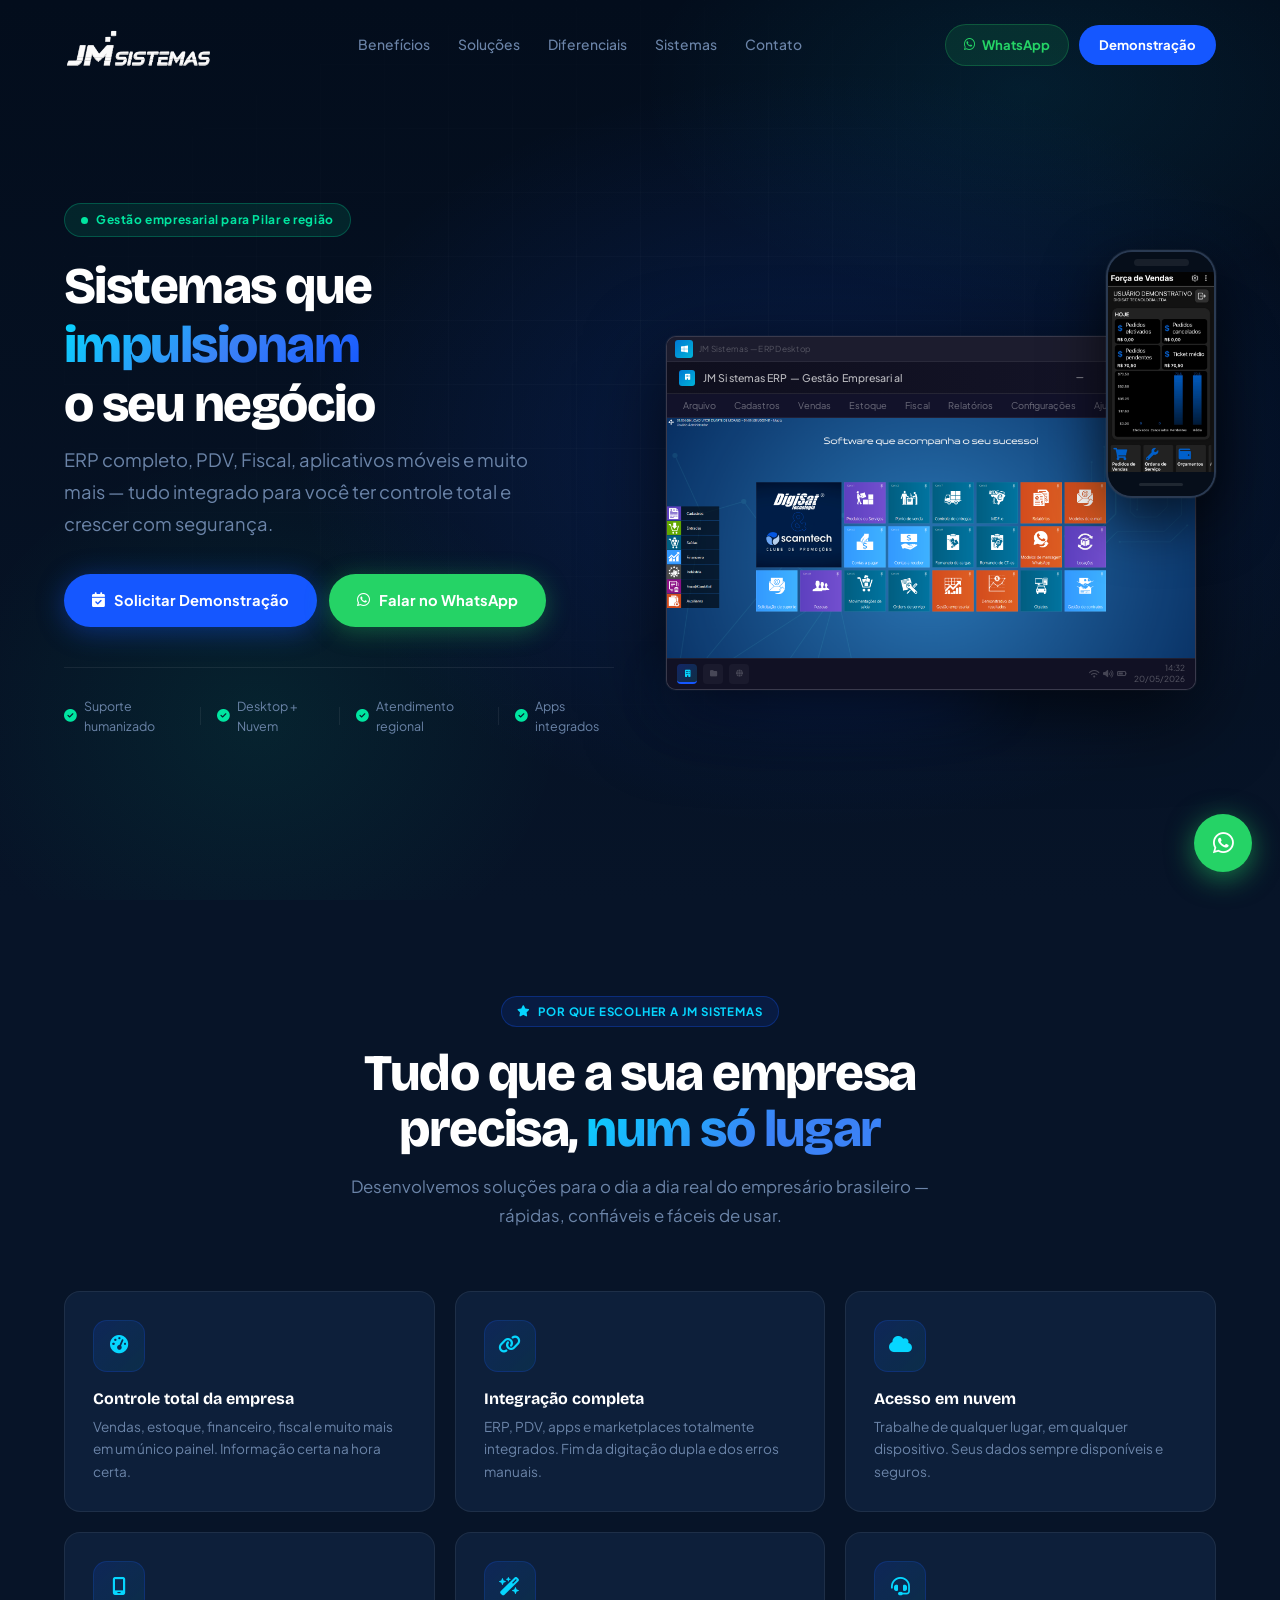
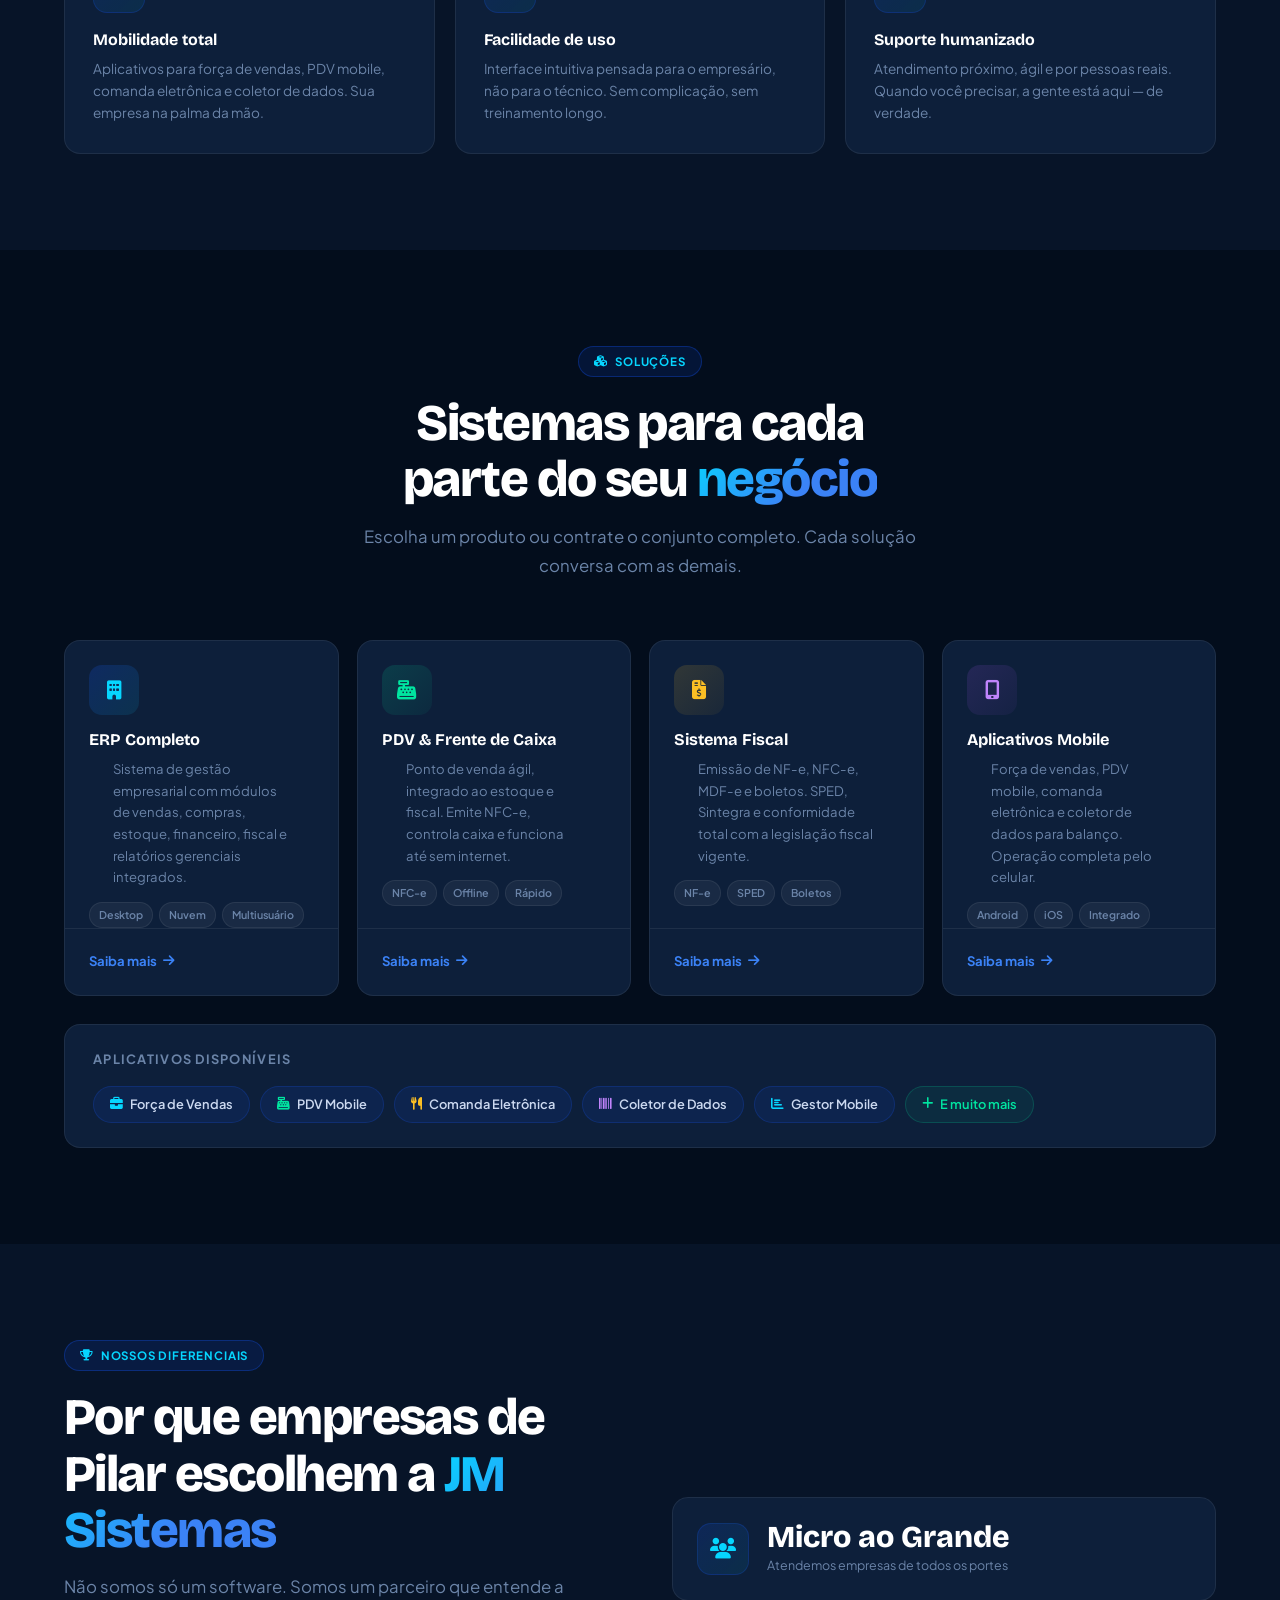
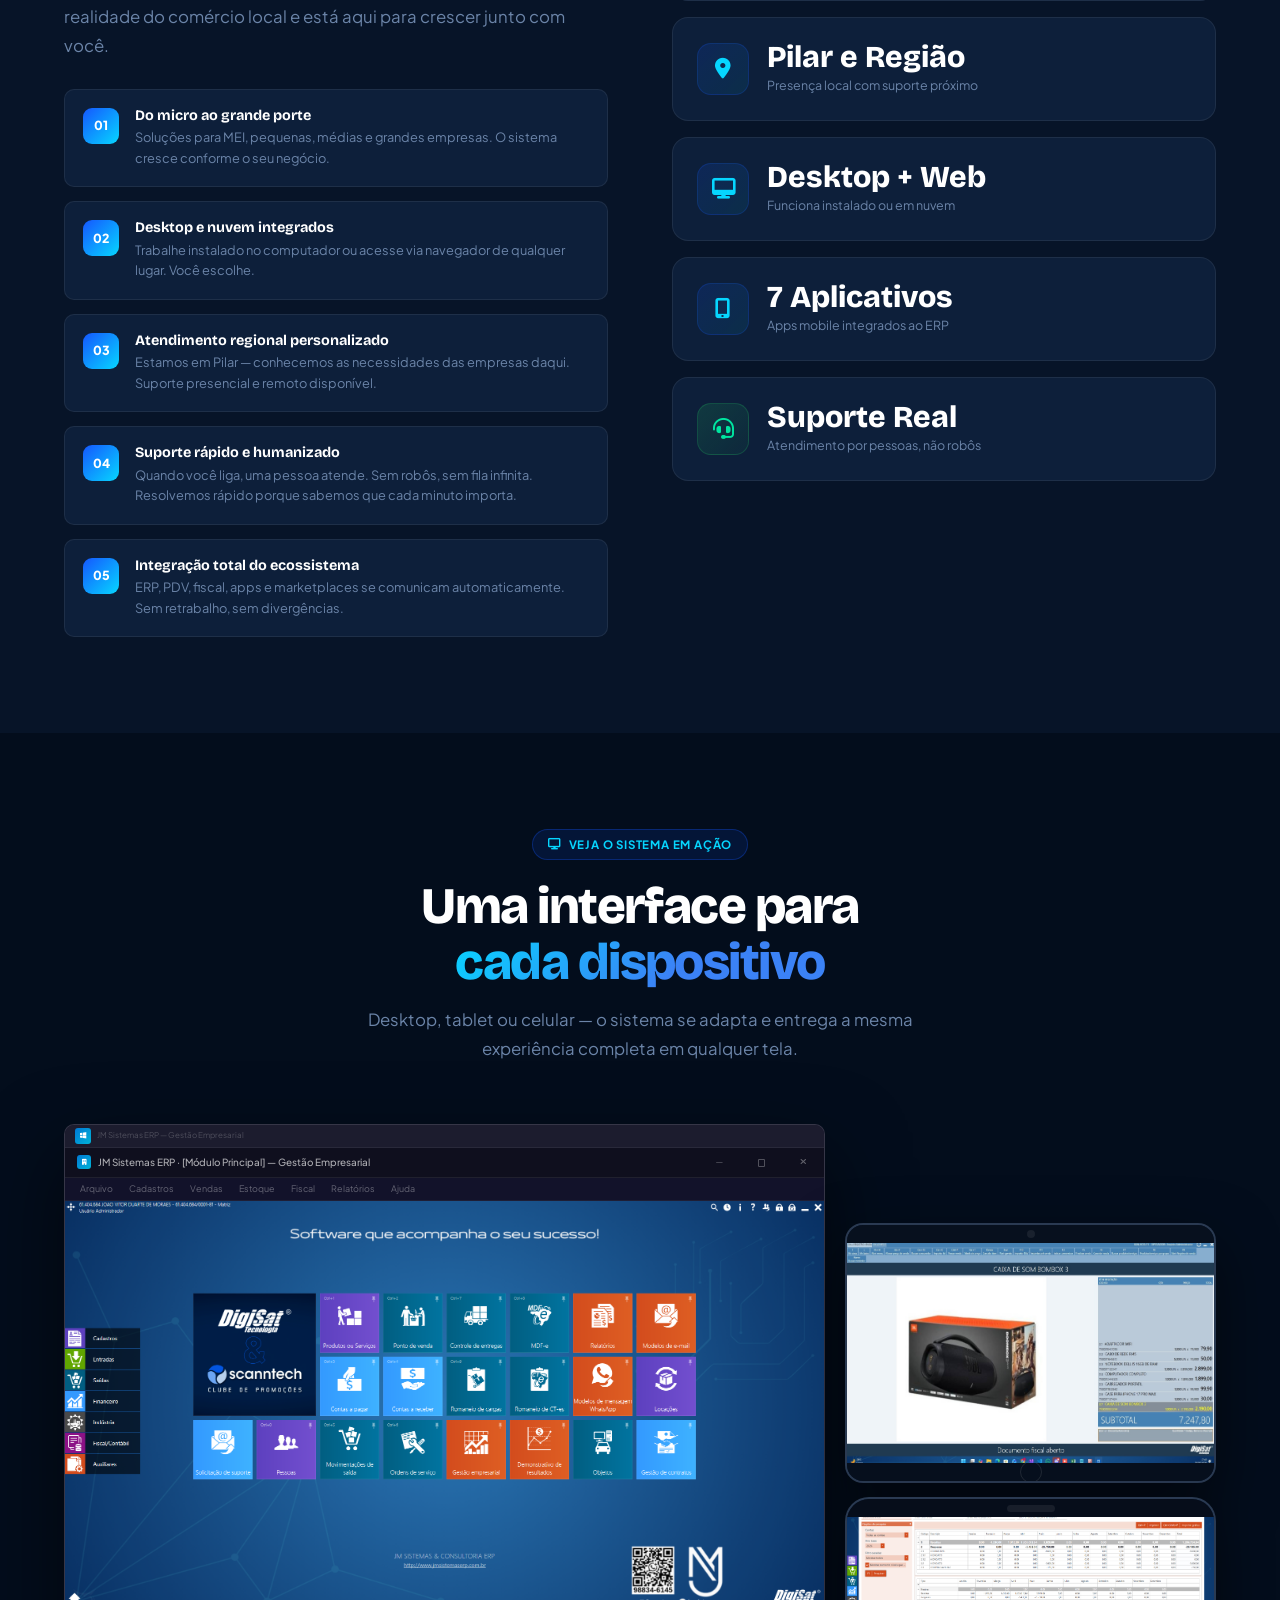
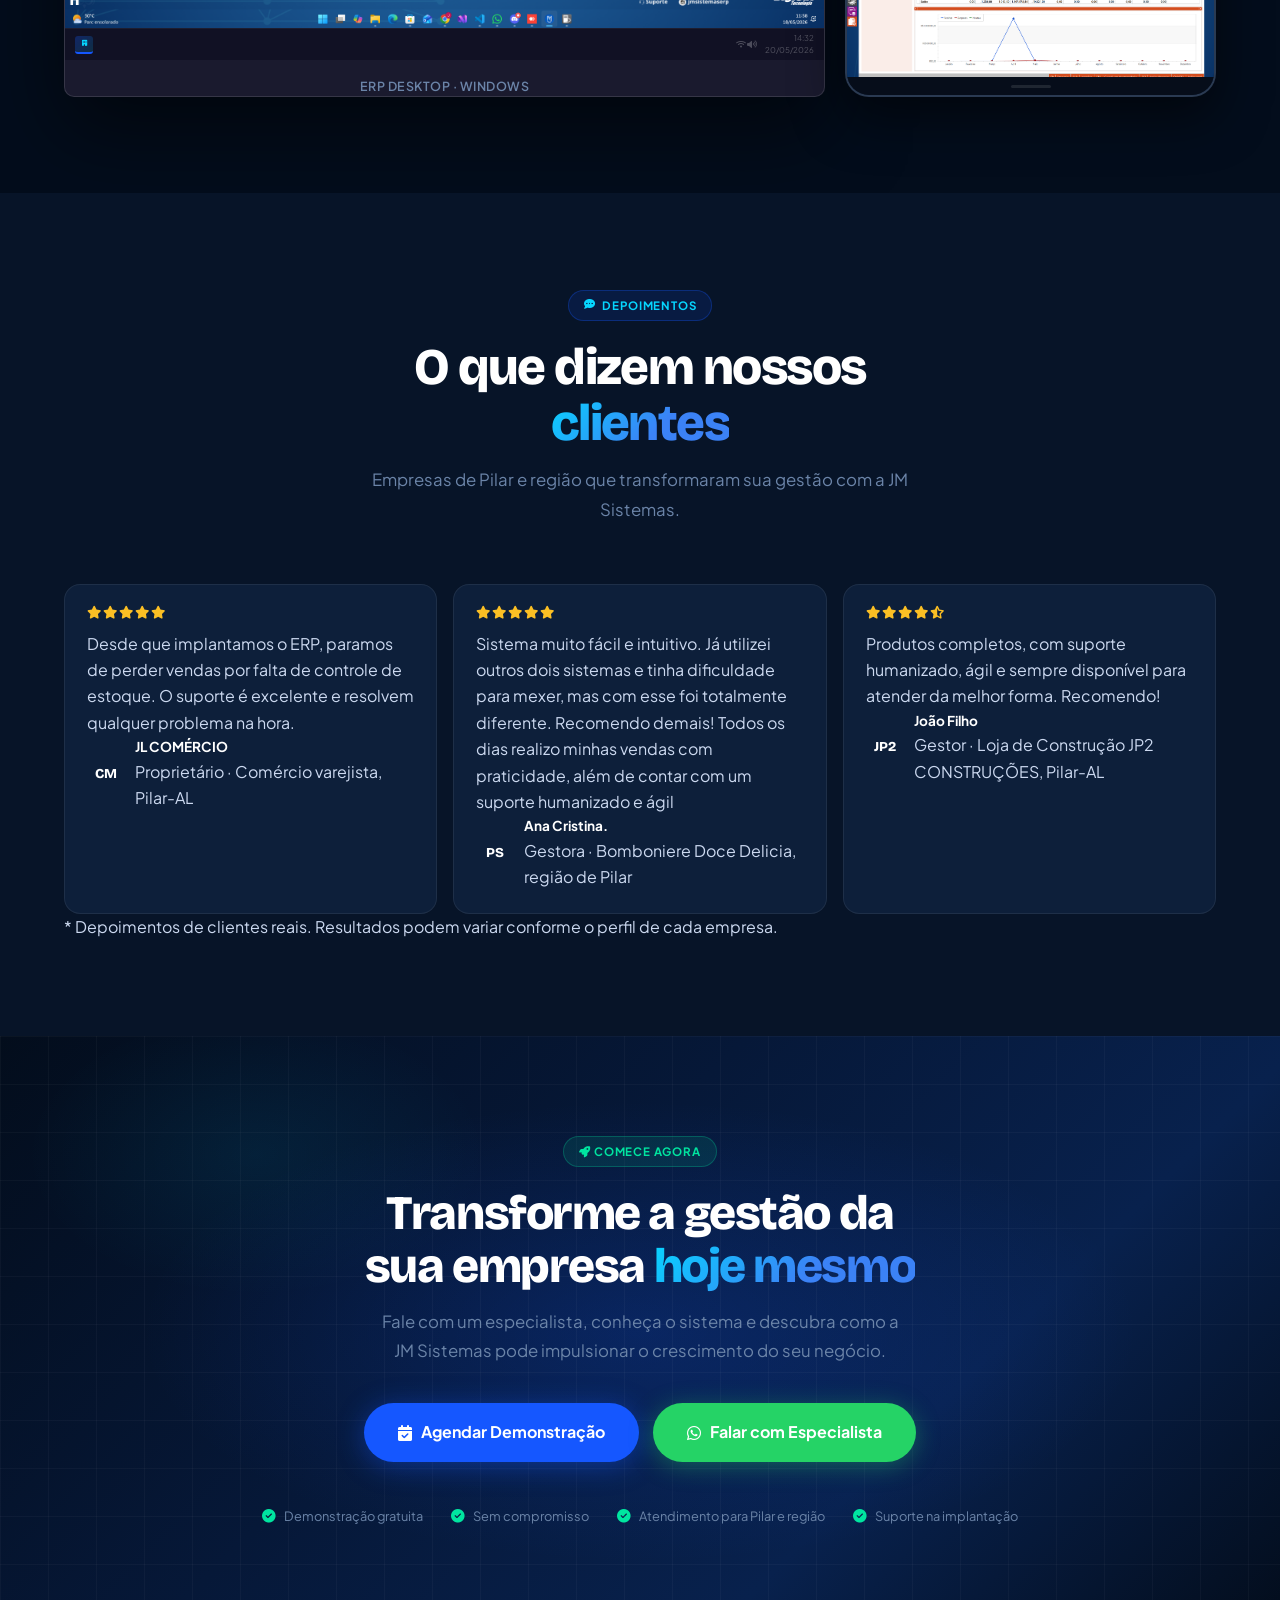
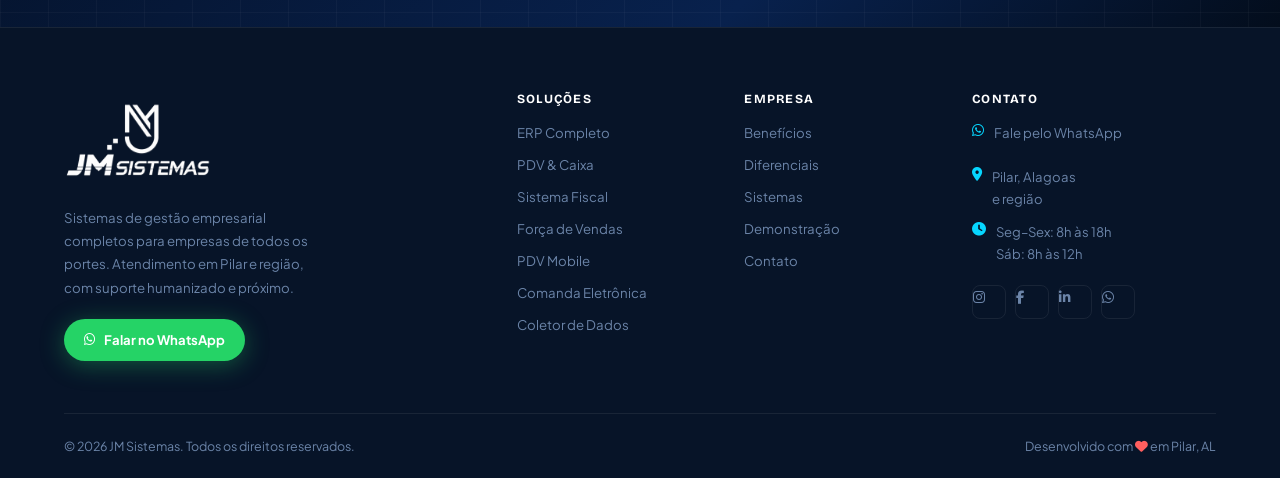
==== commit 62762c40: "logo atualizada" ====
--- a/index.html
+++ b/index.html
@@ -139,7 +139,7 @@
   font-size:.95rem;color:#fff;flex-shrink:0;
 }
 /* logo image slot */
-.nav-logo img.logo-img{height:38px;width:auto;object-fit:contain;border-radius:0}
+.nav-logo img.logo-img{height:50px;width:auto;object-fit:contain;border-radius:0}
 .nav-logo-ph{
   height:38px;display:inline-flex;align-items:center;gap:6px;
   background:rgba(21,87,255,.1);border:1.5px dashed rgba(6,214,255,.3);
@@ -759,7 +759,7 @@
   font-size:.85rem;color:#fff;flex-shrink:0;
 }
 /* footer logo image slot */
-.f-logo img.logo-img{height:32px;width:auto;object-fit:contain}
+.f-logo img.logo-img{height:100px;width:auto;object-fit:contain}
 .f-logo-ph{
   height:32px;display:inline-flex;align-items:center;gap:5px;
   background:rgba(21,87,255,.1);border:1.5px dashed rgba(6,214,255,.25);
@@ -882,7 +882,7 @@
     <div class="nav-logo">
       
         <!-- LOGO: substitua o bloco abaixo pela sua logomarca: -->
-        <img src="/assets/images/logosite.png" class="logo-img" alt="JM Sistemas">
+        <img src="/assets/images/jmsistemaslogo.png" class="logo-img" alt="JM Sistemas">
       
       <!-- <div class="nav-logo-ph"><i class="fas fa-image" style="font-size:.7rem"></i> Sua logo</div> -->
     </div>
@@ -1460,7 +1460,7 @@
         <div class="f-logo">
           
             <!-- LOGO no footer: substitua pelo <img> quando tiver o arquivo: -->
-            <img src="/assets/images/logosite.png" class="logo-img" alt="JM Sistemas">
+            <img src="/assets/images/mais nova.png" class="logo-img" alt="JM Sistemas">
           
            <!-- <div class="f-logo-ph"><i class="fas fa-image" style="font-size:.65rem"></i> Sua logo</div> -->
         </div>
@@ -1505,7 +1505,7 @@
           <span>Seg–Sex: 8h às 18h<br>Sáb: 8h às 12h</span>
         </div>
         <div class="f-social">
-          <a href="#" class="soc-link" aria-label="Instagram"><i class="fab fa-instagram"></i></a>
+          <a href="https://www.instagram.com/jmsistemaserp" class="soc-link" aria-label="Instagram"><i class="fab fa-instagram"></i></a>
           <a href="#" class="soc-link" aria-label="Facebook"><i class="fab fa-facebook-f"></i></a>
           <a href="#" class="soc-link" aria-label="LinkedIn"><i class="fab fa-linkedin-in"></i></a>
           <a href="https://wa.me/message/GL73J2GZFYFAN1" class="soc-link" aria-label="WhatsApp"><i class="fab fa-whatsapp"></i></a>
